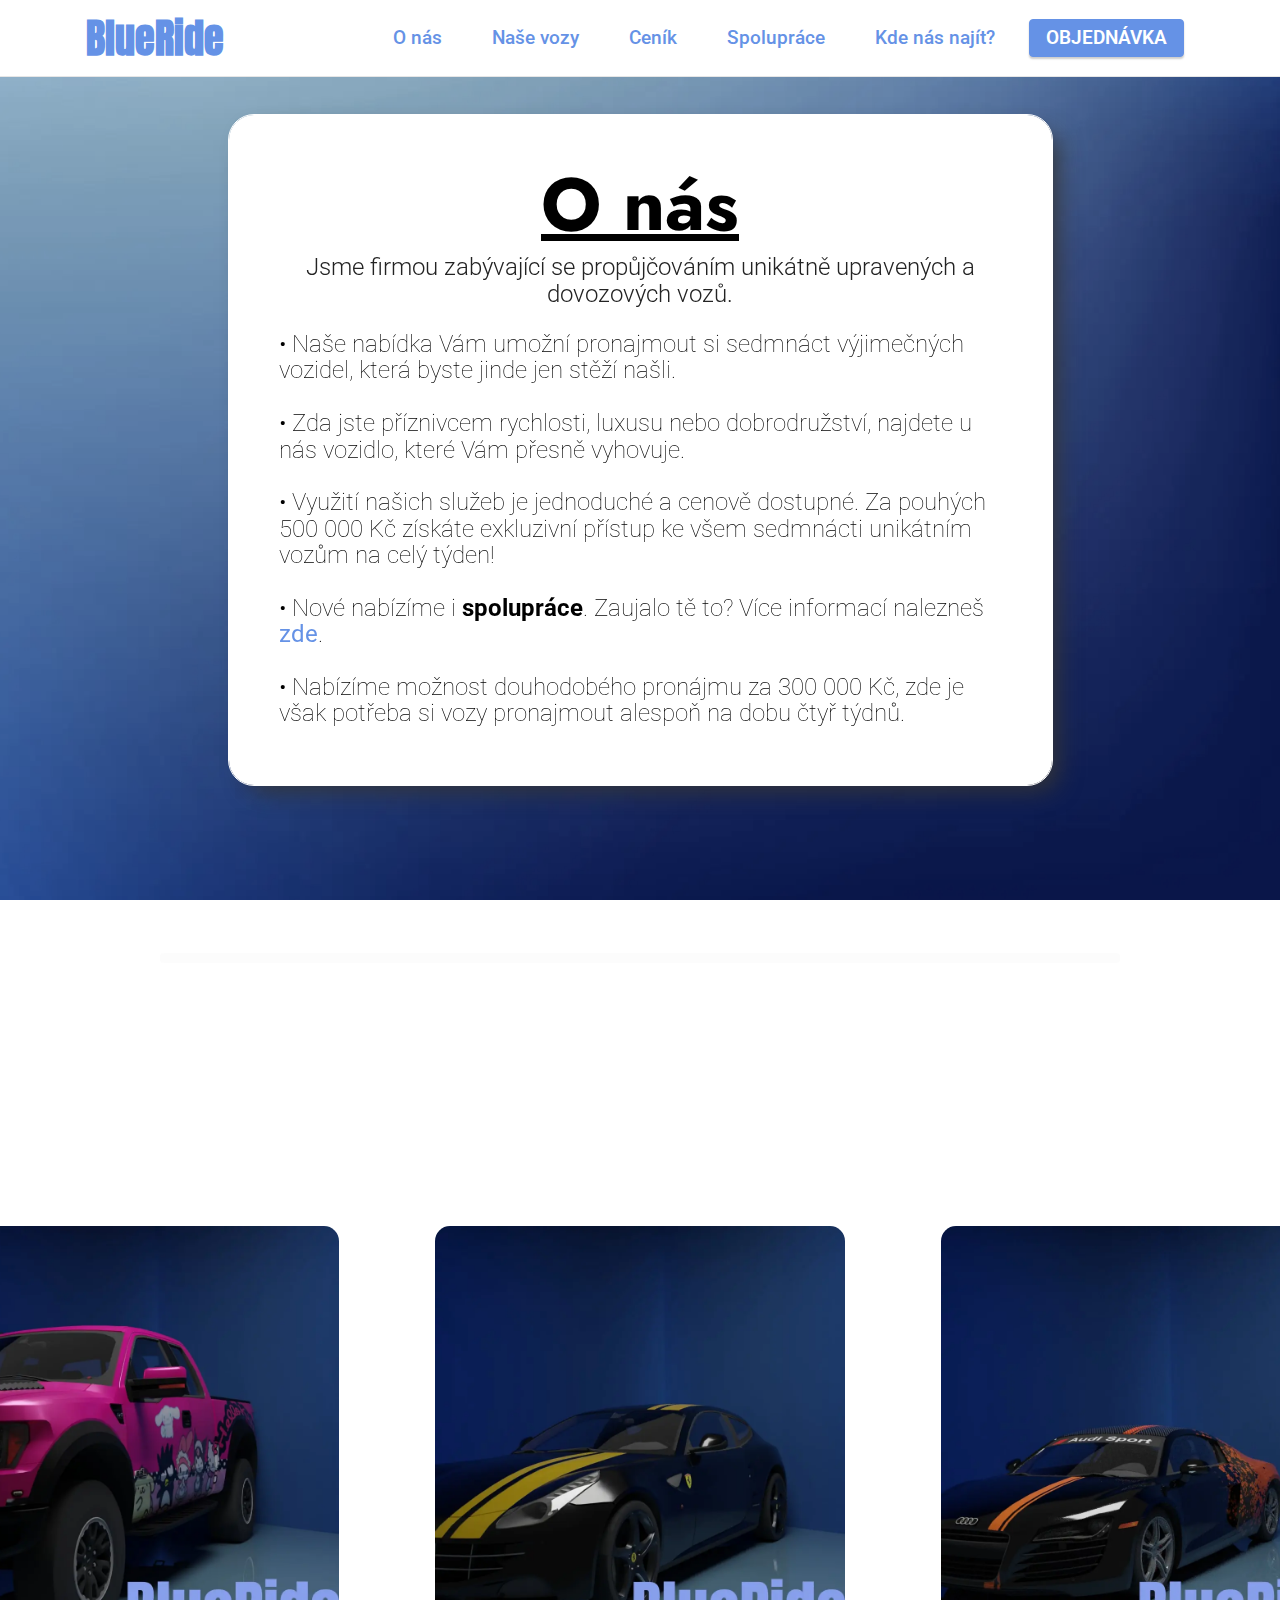
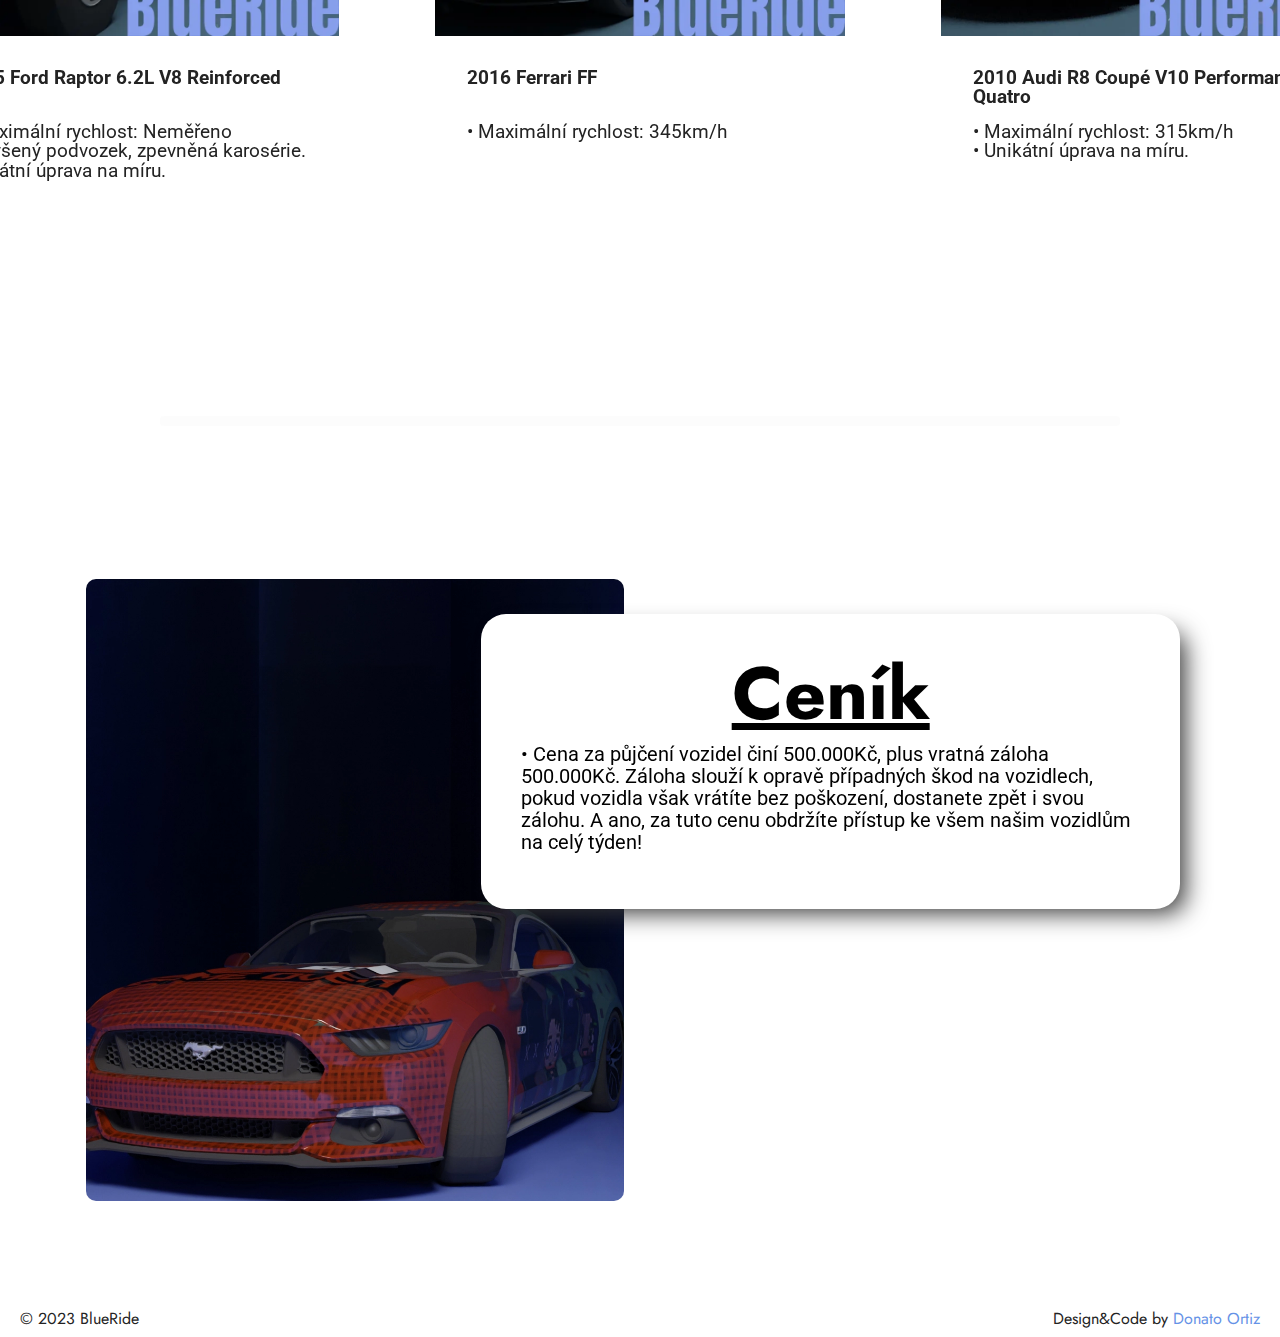
==== index.html @ 6a3b5b4c "Add files via upload" ====
<!DOCTYPE html>
<html>

<head>
    <meta charset="UTF-8">
    <meta name="viewport" content="width=device-width, initial-scale=1, minimum-scale=1">
    <title>BlueRide</title>
    <link rel="stylesheet" href="assets/web/assets/mobirise-icons/mobirise-icons.css">
    <link rel="stylesheet" href="assets/web/assets/mobirise-icons2/mobirise2.css">
    <link rel="stylesheet" href="assets/bootstrap/css/bootstrap.min.css">
    <link rel="stylesheet" href="assets/bootstrap/css/bootstrap-grid.min.css">
    <link rel="stylesheet" href="assets/bootstrap/css/bootstrap-reboot.min.css">
    <link rel="stylesheet" href="assets/dropdown/css/style.css">
    <link rel="stylesheet" href="assets/theme/css/style.css">
    <link rel="preload"
        href="https://fonts.googleapis.com/css?family=Jost:100,200,300,400,500,600,700,800,900,100i,200i,300i,400i,500i,600i,700i,800i,900i&display=swap"
        as="style" onload="this.onload=null;this.rel='stylesheet'">
    <noscript>
        <link rel="stylesheet"
            href="https://fonts.googleapis.com/css?family=Jost:100,200,300,400,500,600,700,800,900,100i,200i,300i,400i,500i,600i,700i,800i,900i&display=swap">
    </noscript>
    <link rel="preload"
        href="https://fonts.googleapis.com/css?family=Roboto:100,100i,300,300i,400,400i,500,500i,700,700i,900,900i&display=swap"
        as="style" onload="this.onload=null;this.rel='stylesheet'">
    <noscript>
        <link rel="stylesheet"
            href="https://fonts.googleapis.com/css?family=Roboto:100,100i,300,300i,400,400i,500,500i,700,700i,900,900i&display=swap">
    </noscript>
    <link rel="preload" href="https://fonts.googleapis.com/css?family=Anton:400&display=swap" as="style"
        onload="this.onload=null;this.rel='stylesheet'">
    <noscript>
        <link rel="stylesheet" href="https://fonts.googleapis.com/css?family=Anton:400&display=swap"></noscript>
    <link rel="preload" as="style" href="assets/additional/css/br-additional.css">
    <link rel="stylesheet" href="assets/additional/css/br-additional.css" type="text/css">
</head>

<body>

    <section data-bs-version="5.1" class="menu cid-tGMzoGOZnt" once="menu" id="menu1-16">

        <nav class="navbar navbar-dropdown navbar-fixed-top navbar-expand-lg">
            <div class="container">
                <div class="navbar-brand">

                    <span class="navbar-caption-wrap"><a class="navbar-caption text-primary display-5"
                            href="index.html">BlueRide</a></span>
                </div>
                <button class="navbar-toggler" type="button" data-toggle="collapse" data-bs-toggle="collapse"
                    data-target="#navbarSupportedContent" data-bs-target="#navbarSupportedContent"
                    aria-controls="navbarNavAltMarkup" aria-expanded="false" aria-label="Toggle navigation">
                    <div class="hamburger">
                        <span></span>
                        <span></span>
                        <span></span>
                        <span></span>
                    </div>
                </button>
                <div class="collapse navbar-collapse" id="navbarSupportedContent">
                    <ul class="navbar-nav nav-dropdown" data-app-modern-menu="true">
                        <li class="nav-item">
                            <a class="nav-link link show text-primary display-7" href="index.html#headerone-2b"
                                aria-expanded="false">O nás</a>
                        </li>
                        <li class="nav-item">
                            <a class="nav-link link text-primary display-7" href="index.html#slider4-26">Naše vozy</a>
                        </li>
                        <li class="nav-item">
                            <a class="nav-link link text-primary display-7" href="index.html#onearticletwo-2k">Ceník</a>
                        </li>
                        <li class="nav-item">
                            <a class="nav-link link text-primary display-7" href="spoluprace.html">Spolupráce</a>
                        </li>
                        <li class="nav-item">
                            <a class="nav-link link text-primary display-7" href="mapa.html">Kde nás najít?</a>
                        </li>
                    </ul>


                    <a class="btn btn-primary display-7 d-flex justify-content-center"
                        href="objednavka.html">OBJEDNÁVKA</a>
                </div>
            </div>
        </nav>

    </section>

    <section class="extHeader cid-tGRptV5DKz mbr-fullscreen" id="headerone-2b">
        <div class="container text-center" data-stellar-background-ratio=".5">
            <div class="row slider-wrapper justify-content-center">
                <div class="col-lg-9 col-md-12">
                    <div class="slider-text  slider-text-two">

                        <h2 class="mbr-section-title mbr-fonts-style mbr-bold align-center display-1"
                            style="text-decoration: underline;">O nás<br></h2>

                        <h3 class="mbr-section-subtitle align-center mbr-light pb-3 mbr-fonts-style display-2">
                            Jsme firmou zabývající se propůjčováním unikátně upravených a dovozových vozů.
                        </h3>

                        <h4 class="mbr-text mbr-fonts-style align-left display-2">
                            <div>
                                • Naše nabídka Vám umožní pronajmout si sedmnáct výjimečných vozidel, která byste jinde
                                jen stěží našli.
                            </div>
                            <div>
                                <br>
                            </div>
                            • Zda jste příznivcem rychlosti, luxusu nebo dobrodružství, najdete u nás vozidlo, které Vám
                            přesně vyhovuje.
                            <br><br>
                            <div>
                                • Využití našich služeb je jednoduché a cenově dostupné. Za pouhých 500 000 Kč získáte
                                exkluzivní přístup ke všem sedmnácti unikátním vozům na celý týden!
                                <br><br>
                            </div>
                            <div>
                                • Nové nabízíme i <strong>spolupráce</strong>. Zaujalo tě to? Více informací nalezneš <a
                                    href="spoluprace.html">zde</a>.<br><br>
                            </div>
                            • Nabízíme možnost douhodobého pronájmu za 300 000 Kč, zde je však potřeba si
                            vozy pronajmout alespoň na dobu čtyř týdnů.
                        </h4>
                    </div>

                </div>
            </div>
        </div>

    </section>

    <section class="_customHTML cid-tGN9b3YctT" id="separator-1r">





        <hr class="progress">

    </section>

    <section data-bs-version="5.1" class="slider4 mbr-embla cid-tGOOy4krDc" id="slider4-26">


        <div class="position-relative text-center">
            <div class="mbr-section-head">
                <h4 class="mbr-section-title mbr-fonts-style align-center mb-0 display-1"
                    style="text-decoration: underline;"><strong>
                        Naše vozy</strong></h4>

            </div>
            <div class="embla mt-4" data-skip-snaps="true" data-align="center" data-contain-scroll="trimSnaps"
                data-loop="true" data-auto-play="true" data-auto-play-interval="5" data-draggable="true">
                <div class="embla__viewport container-fluid">
                    <div class="embla__container">



                        <div class="embla__slide slider-image item active"
                            style="margin-left: 3rem; margin-right: 3rem;">
                            <div class="slide-content">
                                <div class="item-wrapper">
                                    <div class="item-img">
                                        <img src="assets/images/ff-1000x1000.webp" alt="" data-slide-to="0"
                                            data-bs-slide-to="0">
                                    </div>
                                </div>
                                <div class="item-content">
                                    <h5 class="item-title mbr-fonts-style display-7"><strong>2016 Ferrari FF</strong>
                                    </h5>

                                    <p class="mbr-text mbr-fonts-style mt-3 display-7"><br>• Maximální rychlost:
                                        345km/h<br></p>
                                </div>

                            </div>
                        </div>
                        <div class="embla__slide slider-image item" style="margin-left: 3rem; margin-right: 3rem;">
                            <div class="slide-content">
                                <div class="item-wrapper">
                                    <div class="item-img">
                                        <img src="assets/images/r8-1000x1000.webp" alt="" data-slide-to="1"
                                            data-bs-slide-to="1">
                                    </div>
                                </div>
                                <div class="item-content">
                                    <h5 class="item-title mbr-fonts-style display-7"><strong>2010 Audi R8 Coupé V10
                                            Performance Quatro</strong></h5>

                                    <p class="mbr-text mbr-fonts-style mt-3 display-7">• Maximální rychlost:
                                        315km/h<br>• Unikátní úprava na míru.<br></p>
                                </div>

                            </div>
                        </div>
                        <div class="embla__slide slider-image item" style="margin-left: 3rem; margin-right: 3rem;">
                            <div class="slide-content">
                                <div class="item-wrapper">
                                    <div class="item-img">
                                        <img src="assets/images/mustang-1000x1000.webp" alt="" data-slide-to="2"
                                            data-bs-slide-to="2">
                                    </div>
                                </div>
                                <div class="item-content">
                                    <h5 class="item-title mbr-fonts-style display-7"><strong>2016 Ford Mustang
                                            GT500</strong></h5>

                                    <p class="mbr-text mbr-fonts-style mt-3 display-7"><br>• Maximální rychlost:
                                        282km/h<br>• Unikátní úprava na míru.<br></p>
                                </div>

                            </div>
                        </div>
                        <div class="embla__slide slider-image item" style="margin-left: 3rem; margin-right: 3rem;">
                            <div class="slide-content">
                                <div class="item-wrapper">
                                    <div class="item-img">
                                        <img src="assets/images/m5-1000x1000.webp" alt="" data-slide-to="3"
                                            data-bs-slide-to="3">
                                    </div>
                                </div>
                                <div class="item-content">
                                    <h5 class="item-title mbr-fonts-style display-7"><strong>2011 BMW M5 xDrive</strong>
                                    </h5>

                                    <p class="mbr-text mbr-fonts-style mt-3 display-7"><br>• Maximální rychlost:
                                        303km/h<br>• Pohon všech 4 kol. Unikátní úprava na míru.<br></p>
                                </div>

                            </div>
                        </div>
                        <div class="embla__slide slider-image item" style="margin-left: 3rem; margin-right: 3rem;">
                            <div class="slide-content">
                                <div class="item-wrapper">
                                    <div class="item-img">
                                        <img src="assets/images/350z-1000x1000.webp" alt="" data-slide-to="4"
                                            data-bs-slide-to="4">
                                    </div>
                                </div>
                                <div class="item-content">
                                    <h5 class="item-title mbr-fonts-style display-7"><strong>2003 Nissan 350Z
                                            Nismo</strong></h5>

                                    <p class="mbr-text mbr-fonts-style mt-3 display-7"><br>• Maximální rychlost:
                                        274km/h<br>• Upravené rejdové čepy, vhodné pro drift.<br>• Rollcage, šestibodové
                                        pásy. Unikátní úprava na míru.</p>
                                </div>

                            </div>
                        </div>
                        <div class="embla__slide slider-image item" style="margin-left: 3rem; margin-right: 3rem;">
                            <div class="slide-content">
                                <div class="item-wrapper">
                                    <div class="item-img">
                                        <img src="assets/images/evo-1000x1000.webp" alt="" data-slide-to="4"
                                            data-bs-slide-to="4">
                                    </div>
                                </div>
                                <div class="item-content">
                                    <h5 class="item-title mbr-fonts-style display-7"><strong>2007 Mitsubishi Lancer Evo
                                            IX WRC</strong></h5>

                                    <p class="mbr-text mbr-fonts-style mt-3 display-7"><br>• Maximální rychlost:
                                        285km/h.<br>• Rollcage, šestibodové pásy. Unikátní úprava na míru.<br>• Děkujeme
                                        <strong>Alechandrovi Rodriguezovi</strong> za zapůjčení tohoto vozu! ♥</p>
                                </div>

                            </div>
                        </div>
                        <div class="embla__slide slider-image item" style="margin-left: 3rem; margin-right: 3rem;">
                            <div class="slide-content">
                                <div class="item-wrapper">
                                    <div class="item-img">
                                        <img src="assets/images/gtr-1000x1000.webp" alt="" data-slide-to="8"
                                            data-bs-slide-to="8">
                                    </div>
                                </div>
                                <div class="item-content">
                                    <h5 class="item-title mbr-fonts-style display-7"><strong>2020 Mercedes-AMG GT R
                                            PRO</strong></h5>

                                    <p class="mbr-text mbr-fonts-style mt-3 display-7"><br>• Maximální rychlost:
                                        362km/h<br>• Unikátní úprava na míru.<br>• Děkujeme <strong><a
                                                href="https://artic.leosight.cz/iris.ic/liza" target="_top">Lize
                                                Maurene</a></strong>
                                        za zapůjčení tohoto vozu! ♥</p>
                                </div>

                            </div>
                        </div>
                        <div class="embla__slide slider-image item" style="margin-left: 3rem; margin-right: 3rem;">
                            <div class="slide-content">
                                <div class="item-wrapper">
                                    <div class="item-img">
                                        <img src="assets/images/lfa-1000x1000.webp" alt="" data-slide-to="8"
                                            data-bs-slide-to="8">
                                    </div>
                                </div>
                                <div class="item-content">
                                    <h5 class="item-title mbr-fonts-style display-7"><strong>2011 Lexus LFA</strong>
                                    </h5>

                                    <p class="mbr-text mbr-fonts-style mt-3 display-7"><br>• Maximální rychlost:
                                        303km/h<br>• Děkujeme <strong><a href="https://artic.leosight.cz/iris.ic/liza"
                                                target="_top">Lize Maurene</a></strong>
                                        za zapůjčení tohoto vozu! ♥</p>
                                </div>

                            </div>
                        </div>
                        <div class="embla__slide slider-image item" style="margin-left: 3rem; margin-right: 3rem;">
                            <div class="slide-content">
                                <div class="item-wrapper">
                                    <div class="item-img">
                                        <img src="assets/images/viper1-1000x1000.webp" alt="" data-slide-to="5"
                                            data-bs-slide-to="5">
                                    </div>
                                </div>
                                <div class="item-content">
                                    <h5 class="item-title mbr-fonts-style display-7"><strong>2006 Viper SRT-10
                                            Roadster</strong></h5>

                                    <p class="mbr-text mbr-fonts-style mt-3 display-7"><br>• Maximální rychlost:
                                        287km/h<br></p>
                                </div>

                            </div>
                        </div>
                        <div class="embla__slide slider-image item" style="margin-left: 3rem; margin-right: 3rem;">
                            <div class="slide-content">
                                <div class="item-wrapper">
                                    <div class="item-img">
                                        <img src="assets/images/viper2-1000x1000.webp" alt="" data-slide-to="6"
                                            data-bs-slide-to="6">
                                    </div>
                                </div>
                                <div class="item-content">
                                    <h5 class="item-title mbr-fonts-style display-7"><strong>2006 Viper SRT-10
                                            Roadster</strong></h5>

                                    <p class="mbr-text mbr-fonts-style mt-3 display-7"><br>• Maximální
                                        rychlost:&nbsp;287km/h</p>
                                </div>

                            </div>
                        </div>
                        <div class="embla__slide slider-image item" style="margin-left: 3rem; margin-right: 3rem;">
                            <div class="slide-content">
                                <div class="item-wrapper">
                                    <div class="item-img">
                                        <img src="assets/images/dmc-1000x1000.webp" alt="" data-slide-to="7"
                                            data-bs-slide-to="7">
                                    </div>
                                </div>
                                <div class="item-content">
                                    <h5 class="item-title mbr-fonts-style display-7"><strong>1982 DeLorean DMC-12
                                            LS</strong></h5>

                                    <p class="mbr-text mbr-fonts-style mt-3 display-7"><br>• Maximální rychlost:
                                        289km/h<br>• Unikátní úprava na míru.<br></p>
                                </div>

                            </div>
                        </div>
                        <div class="embla__slide slider-image item" style="margin-left: 3rem; margin-right: 3rem;">
                            <div class="slide-content">
                                <div class="item-wrapper">
                                    <div class="item-img">
                                        <img src="assets/images/rt1-1000x1000.webp" alt="" data-slide-to="8"
                                            data-bs-slide-to="8">
                                    </div>
                                </div>
                                <div class="item-content">
                                    <h5 class="item-title mbr-fonts-style display-7"><strong>1970 Dodge Charger
                                            R/T</strong></h5>

                                    <p class="mbr-text mbr-fonts-style mt-3 display-7"><br>• Maximální rychlost:
                                        246km/h<br></p>
                                </div>

                            </div>
                        </div>
                        <div class="embla__slide slider-image item" style="margin-left: 3rem; margin-right: 3rem;">
                            <div class="slide-content">
                                <div class="item-wrapper">
                                    <div class="item-img">
                                        <img src="assets/images/rt2-1000x1000.webp" alt="" data-slide-to="9"
                                            data-bs-slide-to="9">
                                    </div>
                                </div>
                                <div class="item-content">
                                    <h5 class="item-title mbr-fonts-style display-7"><strong>1970 Dodge Charger
                                            R/T</strong></h5>

                                    <p class="mbr-text mbr-fonts-style mt-3 display-7"><br>• Maximální
                                        rychlost:&nbsp;246km/h<br></p>
                                </div>

                            </div>
                        </div>
                        <div class="embla__slide slider-image item" style="margin-left: 3rem; margin-right: 3rem;">
                            <div class="slide-content">
                                <div class="item-wrapper">
                                    <div class="item-img">
                                        <img src="assets/images/bel-1000x1000.webp" alt="" data-slide-to="10"
                                            data-bs-slide-to="10">
                                    </div>
                                </div>
                                <div class="item-content">
                                    <h5 class="item-title mbr-fonts-style display-7"><strong>1957 Chevrolet Bel Air
                                            Sport Coupe 235 Blue-Flame</strong></h5>

                                    <p class="mbr-text mbr-fonts-style mt-3 display-7">• Maximální rychlost: 172km/h<br>
                                    </p>
                                </div>


                            </div>
                        </div>
                        <div class="embla__slide slider-image item" style="margin-left: 3rem; margin-right: 3rem;">
                            <div class="slide-content">
                                <div class="item-wrapper">
                                    <div class="item-img">
                                        <img src="assets/images/hummer-1000x1000.webp" alt="" data-slide-to="14"
                                            data-bs-slide-to="14">
                                    </div>
                                </div>
                                <div class="item-content">
                                    <h5 class="item-title mbr-fonts-style display-7"><strong>2006 Hummer H2</strong>
                                    </h5>

                                    <p class="mbr-text mbr-fonts-style mt-3 display-7"><br>• Maximální rychlost:
                                        245km/h<br>• Zvýšený podvozek.&nbsp;Unikátní úprava na míru.<br></p>
                                </div>

                            </div>
                        </div>
                        <div class="embla__slide slider-image item" style="margin-left: 3rem; margin-right: 3rem;">
                            <div class="slide-content">
                                <div class="item-wrapper">
                                    <div class="item-img">
                                        <img src="assets/images/tahoe-1000x1000.webp" alt="" data-slide-to="15"
                                            data-bs-slide-to="15">
                                    </div>
                                </div>
                                <div class="item-content">
                                    <h5 class="item-title mbr-fonts-style display-7"><strong>2013 Chevrolet Tahoe LTZ
                                            5.3 V8 FlexFuel AWD</strong></h5>

                                    <p class="mbr-text mbr-fonts-style mt-3 display-7">• Maximální rychlost:
                                        236km/h<br>• Zvýšený podvozek, zpevněná karosérie. Unikátní úprava na míru.<br>
                                    </p>
                                </div>

                            </div>
                        </div>
                        <div class="embla__slide slider-image item" style="margin-left: 3rem; margin-right: 3rem;">
                            <div class="slide-content">
                                <div class="item-wrapper">
                                    <div class="item-img">
                                        <img src="assets/images/raptor-1000x1000.webp" alt="" data-slide-to="16"
                                            data-bs-slide-to="16">
                                    </div>
                                </div>
                                <div class="item-content">
                                    <h5 class="item-title mbr-fonts-style display-7"><strong>2015 Ford Raptor 6.2L V8
                                            Reinforced</strong></h5>

                                    <p class="mbr-text mbr-fonts-style mt-3 display-7"><br>• Maximální rychlost:
                                        Neměřeno<br>• Zvýšený podvozek, zpevněná karosérie. Unikátní úprava na míru.<br>
                                    </p>
                                </div>

                            </div>
                        </div>
                    </div>
                </div>
                <button class="embla__button embla__button--prev">
                    <span class="mobi-mbri mobi-mbri-arrow-prev mbr-iconfont" aria-hidden="true"></span>
                    <span class="sr-only visually-hidden visually-hidden">Previous</span>
                </button>
                <button class="embla__button embla__button--next">
                    <span class="mobi-mbri mobi-mbri-arrow-next mbr-iconfont" aria-hidden="true"></span>
                    <span class="sr-only visually-hidden visually-hidden">Next</span>
                </button>
            </div>
        </div>
    </section>

    <section class="_customHTML cid-tGN9xgqHsJ" id="separator-1s">





        <hr class="progress">

    </section>

    <section class="mbr-section article content1 cid-tGRtsc4tpe" id="onearticletwo-2k">



        <div class="container">
            <div class="row">
                <div class="col-md-12">
                    <div class="mu-about-area">
                        <!-- Start Feature Content -->
                        <div class="row">
                            <div class="col-md-6">
                                <div class="mu-about-left">
                                    <img class="" src="assets/images/Mustang2-1020x1180.webp" alt="">
                                </div>
                            </div>
                            <div class="col-md-6">
                                <div class="mu-about-right">
                                    <h2 class="mbr-section-subtitle align-center mbr-light mbr-fonts-style display-1"
                                        style="text-decoration: underline;">
                                        <strong>Ceník</strong><br></h2>
                                    <p class="align-center mbr-fonts-style display-2 " style="font-size: 125%;">• Cena
                                        za půjčení vozidel činí 500.000Kč, plus vratná záloha 500.000Kč. Záloha slouží k
                                        opravě případných škod na vozidlech, pokud vozidla však vrátíte bez poškození,
                                        dostanete zpět i svou zálohu. A ano, za tuto cenu obdržíte přístup ke všem našim
                                        vozidlům na celý týden!</p>

                                </div>
                            </div>
                        </div>
                        <!-- End Feature Content -->

                    </div>
                </div>
            </div>
        </div>
    </section>

    </section>
    <div style="background-color: white; width: 100%; padding: 10px;">
        <div style="display: flex; justify-content: space-between; align-items: center;">
            <p style="margin: 0; margin-left: 10px;">&copy; 2023 BlueRide</p>
            <p style="margin: 0; margin-right: 10px;">Design&amp;Code by <a
                    href="https://artic.leosight.cz/iris.ic/donnie" target="_top">Donato Ortiz</a></p>
        </div>
    </div>

    </section>

    <section data-bs-version="5.1" class="_customHTML cid-tGOOAIhdiW" id="oneimage-27">
        <div id="superbg"></div>
        <div style="padding:1rem; background: linear-gradient( #807e7f, #f1f1f1, #807e7f);" class="hidden">
            <script src="assets/bootstrap/js/bootstrap.bundle.min.js"></script>
            <script src="assets/ytplayer/index.js"></script>
            <script src="assets/dropdown/js/navbar-dropdown.js"></script>
            <script src="assets/embla/embla.min.js"></script>
            <script src="assets/embla/script.js"></script>
            <script src="assets/theme/js/script.js"></script>
            <script src="assets/web/assets/jquery/jquery.min.js"></script>
            <script src="assets/popper/popper.min.js"></script>
            <script src="assets/dropdown/js/nav-dropdown.js"></script>
            <script src="assets/touchswipe/jquery.touch-swipe.min.js"></script>
            <script src="assets/viewportchecker/jquery.viewportchecker.js"></script>
</body>

</html>
---- assets/web/assets/mobirise-icons/mobirise-icons.css ----
@font-face {
  font-family: 'MobiriseIcons';
  src:  url('mobirise-icons.eot?spat4u');
  src:  url('mobirise-icons.eot?spat4u#iefix') format('embedded-opentype'),
    url('mobirise-icons.ttf?spat4u') format('truetype'),
    url('mobirise-icons.woff?spat4u') format('woff'),
    url('mobirise-icons.svg?spat4u#MobiriseIcons') format('svg');
  font-weight: normal;
  font-style: normal;
  font-display: swap;
}

[class^="mbri-"], [class*=" mbri-"] {
  /* use !important to prevent issues with browser extensions that change fonts */
  font-family: MobiriseIcons !important;
  speak: none;
  font-style: normal;
  font-weight: normal;
  font-variant: normal;
  text-transform: none;
  line-height: 1;

  /* Better Font Rendering =========== */
  -webkit-font-smoothing: antialiased;
  -moz-osx-font-smoothing: grayscale;
}

.mbri-add-submenu:before {
  content: "\e900";
}
.mbri-alert:before {
  content: "\e901";
}
.mbri-align-center:before {
  content: "\e902";
}
.mbri-align-justify:before {
  content: "\e903";
}
.mbri-align-left:before {
  content: "\e904";
}
.mbri-align-right:before {
  content: "\e905";
}
.mbri-android:before {
  content: "\e906";
}
.mbri-apple:before {
  content: "\e907";
}
.mbri-arrow-down:before {
  content: "\e908";
}
.mbri-arrow-next:before {
  content: "\e909";
}
.mbri-arrow-prev:before {
  content: "\e90a";
}
.mbri-arrow-up:before {
  content: "\e90b";
}
.mbri-bold:before {
  content: "\e90c";
}
.mbri-bookmark:before {
  content: "\e90d";
}
.mbri-bootstrap:before {
  content: "\e90e";
}
.mbri-briefcase:before {
  content: "\e90f";
}
.mbri-browse:before {
  content: "\e910";
}
.mbri-bulleted-list:before {
  content: "\e911";
}
.mbri-calendar:before {
  content: "\e912";
}
.mbri-camera:before {
  content: "\e913";
}
.mbri-cart-add:before {
  content: "\e914";
}
.mbri-cart-full:before {
  content: "\e915";
}
.mbri-cash:before {
  content: "\e916";
}
.mbri-change-style:before {
  content: "\e917";
}
.mbri-chat:before {
  content: "\e918";
}
.mbri-clock:before {
  content: "\e919";
}
.mbri-close:before {
  content: "\e91a";
}
.mbri-cloud:before {
  content: "\e91b";
}
.mbri-code:before {
  content: "\e91c";
}
.mbri-contact-form:before {
  content: "\e91d";
}
.mbri-credit-card:before {
  content: "\e91e";
}
.mbri-cursor-click:before {
  content: "\e91f";
}
.mbri-cust-feedback:before {
  content: "\e920";
}
.mbri-database:before {
  content: "\e921";
}
.mbri-delivery:before {
  content: "\e922";
}
.mbri-desktop:before {
  content: "\e923";
}
.mbri-devices:before {
  content: "\e924";
}
.mbri-down:before {
  content: "\e925";
}
.mbri-download:before {
  content: "\e989";
}
.mbri-drag-n-drop:before {
  content: "\e927";
}
.mbri-drag-n-drop2:before {
  content: "\e928";
}
.mbri-edit:before {
  content: "\e929";
}
.mbri-edit2:before {
  content: "\e92a";
}
.mbri-error:before {
  content: "\e92b";
}
.mbri-extension:before {
  content: "\e92c";
}
.mbri-features:before {
  content: "\e92d";
}
.mbri-file:before {
  content: "\e92e";
}
.mbri-flag:before {
  content: "\e92f";
}
.mbri-folder:before {
  content: "\e930";
}
.mbri-gift:before {
  content: "\e931";
}
.mbri-github:before {
  content: "\e932";
}
.mbri-globe:before {
  content: "\e933";
}
.mbri-globe-2:before {
  content: "\e934";
}
.mbri-growing-chart:before {
  content: "\e935";
}
.mbri-hearth:before {
  content: "\e936";
}
.mbri-help:before {
  content: "\e937";
}
.mbri-home:before {
  content: "\e938";
}
.mbri-hot-cup:before {
  content: "\e939";
}
.mbri-idea:before {
  content: "\e93a";
}
.mbri-image-gallery:before {
  content: "\e93b";
}
.mbri-image-slider:before {
  content: "\e93c";
}
.mbri-info:before {
  content: "\e93d";
}
.mbri-italic:before {
  content: "\e93e";
}
.mbri-key:before {
  content: "\e93f";
}
.mbri-laptop:before {
  content: "\e940";
}
.mbri-layers:before {
  content: "\e941";
}
.mbri-left-right:before {
  content: "\e942";
}
.mbri-left:before {
  content: "\e943";
}
.mbri-letter:before {
  content: "\e944";
}
.mbri-like:before {
  content: "\e945";
}
.mbri-link:before {
  content: "\e946";
}
.mbri-lock:before {
  content: "\e947";
}
.mbri-login:before {
  content: "\e948";
}
.mbri-logout:before {
  content: "\e949";
}
.mbri-magic-stick:before {
  content: "\e94a";
}
.mbri-map-pin:before {
  content: "\e94b";
}
.mbri-menu:before {
  content: "\e94c";
}
.mbri-mobile:before {
  content: "\e94d";
}
.mbri-mobile2:before {
  content: "\e94e";
}
.mbri-mobirise:before {
  content: "\e94f";
}
.mbri-more-horizontal:before {
  content: "\e950";
}
.mbri-more-vertical:before {
  content: "\e951";
}
.mbri-music:before {
  content: "\e952";
}
.mbri-new-file:before {
  content: "\e953";
}
.mbri-numbered-list:before {
  content: "\e954";
}
.mbri-opened-folder:before {
  content: "\e955";
}
.mbri-pages:before {
  content: "\e956";
}
.mbri-paper-plane:before {
  content: "\e957";
}
.mbri-paperclip:before {
  content: "\e958";
}
.mbri-photo:before {
  content: "\e959";
}
.mbri-photos:before {
  content: "\e95a";
}
.mbri-pin:before {
  content: "\e95b";
}
.mbri-play:before {
  content: "\e95c";
}
.mbri-plus:before {
  content: "\e95d";
}
.mbri-preview:before {
  content: "\e95e";
}
.mbri-print:before {
  content: "\e95f";
}
.mbri-protect:before {
  content: "\e960";
}
.mbri-question:before {
  content: "\e961";
}
.mbri-quote-left:before {
  content: "\e962";
}
.mbri-quote-right:before {
  content: "\e963";
}
.mbri-refresh:before {
  content: "\e964";
}
.mbri-responsive:before {
  content: "\e965";
}
.mbri-right:before {
  content: "\e966";
}
.mbri-rocket:before {
  content: "\e967";
}
.mbri-sad-face:before {
  content: "\e968";
}
.mbri-sale:before {
  content: "\e969";
}
.mbri-save:before {
  content: "\e96a";
}
.mbri-search:before {
  content: "\e96b";
}
.mbri-setting:before {
  content: "\e96c";
}
.mbri-setting2:before {
  content: "\e96d";
}
.mbri-setting3:before {
  content: "\e96e";
}
.mbri-share:before {
  content: "\e96f";
}
.mbri-shopping-bag:before {
  content: "\e970";
}
.mbri-shopping-basket:before {
  content: "\e971";
}
.mbri-shopping-cart:before {
  content: "\e972";
}
.mbri-sites:before {
  content: "\e973";
}
.mbri-smile-face:before {
  content: "\e974";
}
.mbri-speed:before {
  content: "\e975";
}
.mbri-star:before {
  content: "\e976";
}
.mbri-success:before {
  content: "\e977";
}
.mbri-sun:before {
  content: "\e978";
}
.mbri-sun2:before {
  content: "\e979";
}
.mbri-tablet:before {
  content: "\e97a";
}
.mbri-tablet-vertical:before {
  content: "\e97b";
}
.mbri-target:before {
  content: "\e97c";
}
.mbri-timer:before {
  content: "\e97d";
}
.mbri-to-ftp:before {
  content: "\e97e";
}
.mbri-to-local-drive:before {
  content: "\e97f";
}
.mbri-touch-swipe:before {
  content: "\e980";
}
.mbri-touch:before {
  content: "\e981";
}
.mbri-trash:before {
  content: "\e982";
}
.mbri-underline:before {
  content: "\e983";
}
.mbri-unlink:before {
  content: "\e984";
}
.mbri-unlock:before {
  content: "\e985";
}
.mbri-up-down:before {
  content: "\e986";
}
.mbri-up:before {
  content: "\e987";
}
.mbri-update:before {
  content: "\e988";
}
.mbri-upload:before {
 content: "\e926"; 
}
.mbri-user:before {
  content: "\e98a";
}
.mbri-user2:before {
  content: "\e98b";
}
.mbri-users:before {
  content: "\e98c";
}
.mbri-video:before {
  content: "\e98d";
}
.mbri-video-play:before {
  content: "\e98e";
}
.mbri-watch:before {
  content: "\e98f";
}
.mbri-website-theme:before {
  content: "\e990";
}
.mbri-wifi:before {
  content: "\e991";
}
.mbri-windows:before {
  content: "\e992";
}
.mbri-zoom-out:before {
  content: "\e993";
}
.mbri-redo:before {
  content: "\e994";
}
.mbri-undo:before {
  content: "\e995";
}
---- assets/web/assets/mobirise-icons2/mobirise2.css ----
@font-face {
  font-family: 'Moririse2';
  font-display: swap;
  src:  url('mobirise2.eot?f2bix4');
  src:  url('mobirise2.eot?f2bix4#iefix') format('embedded-opentype'),
    url('mobirise2.ttf?f2bix4') format('truetype'),
    url('mobirise2.woff?f2bix4') format('woff'),
    url('mobirise2.svg?f2bix4#mobirise2') format('svg');
  font-weight: normal;
  font-style: normal;
}

[class^="mobi-"], [class*=" mobi-"] {
  /* use !important to prevent issues with browser extensions that change fonts */
  font-family: 'Moririse2' !important;
  speak: none;
  font-style: normal;
  font-weight: normal;
  font-variant: normal;
  text-transform: none;
  line-height: 1;

  /* Better Font Rendering =========== */
  -webkit-font-smoothing: antialiased;
  -moz-osx-font-smoothing: grayscale;
}

.mobi-mbri-add-submenu:before {
  content: "\e900";
}
.mobi-mbri-alert:before {
  content: "\e901";
}
.mobi-mbri-align-center:before {
  content: "\e902";
}
.mobi-mbri-align-justify:before {
  content: "\e903";
}
.mobi-mbri-align-left:before {
  content: "\e904";
}
.mobi-mbri-align-right:before {
  content: "\e905";
}
.mobi-mbri-android:before {
  content: "\e906";
}
.mobi-mbri-apple:before {
  content: "\e907";
}
.mobi-mbri-arrow-down:before {
  content: "\e908";
}
.mobi-mbri-arrow-next:before {
  content: "\e909";
}
.mobi-mbri-arrow-prev:before {
  content: "\e90a";
}
.mobi-mbri-arrow-up:before {
  content: "\e90b";
}
.mobi-mbri-bold:before {
  content: "\e90c";
}
.mobi-mbri-bookmark:before {
  content: "\e90d";
}
.mobi-mbri-bootstrap:before {
  content: "\e90e";
}
.mobi-mbri-briefcase:before {
  content: "\e90f";
}
.mobi-mbri-browse:before {
  content: "\e910";
}
.mobi-mbri-bulleted-list:before {
  content: "\e911";
}
.mobi-mbri-calendar:before {
  content: "\e912";
}
.mobi-mbri-camera:before {
  content: "\e913";
}
.mobi-mbri-cart-add:before {
  content: "\e914";
}
.mobi-mbri-cart-full:before {
  content: "\e915";
}
.mobi-mbri-cash:before {
  content: "\e916";
}
.mobi-mbri-change-style:before {
  content: "\e917";
}
.mobi-mbri-chat:before {
  content: "\e918";
}
.mobi-mbri-clock:before {
  content: "\e919";
}
.mobi-mbri-close:before {
  content: "\e91a";
}
.mobi-mbri-cloud:before {
  content: "\e91b";
}
.mobi-mbri-code:before {
  content: "\e91c";
}
.mobi-mbri-contact-form:before {
  content: "\e91d";
}
.mobi-mbri-credit-card:before {
  content: "\e91e";
}
.mobi-mbri-cursor-click:before {
  content: "\e91f";
}
.mobi-mbri-cust-feedback:before {
  content: "\e920";
}
.mobi-mbri-database:before {
  content: "\e921";
}
.mobi-mbri-delivery:before {
  content: "\e922";
}
.mobi-mbri-desktop:before {
  content: "\e923";
}
.mobi-mbri-devices:before {
  content: "\e924";
}
.mobi-mbri-down:before {
  content: "\e925";
}
.mobi-mbri-download-2:before {
  content: "\e926";
}
.mobi-mbri-download:before {
  content: "\e927";
}
.mobi-mbri-drag-n-drop-2:before {
  content: "\e928";
}
.mobi-mbri-drag-n-drop:before {
  content: "\e929";
}
.mobi-mbri-edit-2:before {
  content: "\e92a";
}
.mobi-mbri-edit:before {
  content: "\e92b";
}
.mobi-mbri-error:before {
  content: "\e92c";
}
.mobi-mbri-extension:before {
  content: "\e92d";
}
.mobi-mbri-features:before {
  content: "\e92e";
}
.mobi-mbri-file:before {
  content: "\e92f";
}
.mobi-mbri-flag:before {
  content: "\e930";
}
.mobi-mbri-folder:before {
  content: "\e931";
}
.mobi-mbri-gift:before {
  content: "\e932";
}
.mobi-mbri-github:before {
  content: "\e933";
}
.mobi-mbri-globe-2:before {
  content: "\e934";
}
.mobi-mbri-globe:before {
  content: "\e935";
}
.mobi-mbri-growing-chart:before {
  content: "\e936";
}
.mobi-mbri-hearth:before {
  content: "\e937";
}
.mobi-mbri-help:before {
  content: "\e938";
}
.mobi-mbri-home:before {
  content: "\e939";
}
.mobi-mbri-hot-cup:before {
  content: "\e93a";
}
.mobi-mbri-idea:before {
  content: "\e93b";
}
.mobi-mbri-image-gallery:before {
  content: "\e93c";
}
.mobi-mbri-image-slider:before {
  content: "\e93d";
}
.mobi-mbri-info:before {
  content: "\e93e";
}
.mobi-mbri-italic:before {
  content: "\e93f";
}
.mobi-mbri-key:before {
  content: "\e940";
}
.mobi-mbri-laptop:before {
  content: "\e941";
}
.mobi-mbri-layers:before {
  content: "\e942";
}
.mobi-mbri-left-right:before {
  content: "\e943";
}
.mobi-mbri-left:before {
  content: "\e944";
}
.mobi-mbri-letter:before {
  content: "\e945";
}
.mobi-mbri-like:before {
  content: "\e946";
}
.mobi-mbri-link:before {
  content: "\e947";
}
.mobi-mbri-lock:before {
  content: "\e948";
}
.mobi-mbri-login:before {
  content: "\e949";
}
.mobi-mbri-logout:before {
  content: "\e94a";
}
.mobi-mbri-magic-stick:before {
  content: "\e94b";
}
.mobi-mbri-map-pin:before {
  content: "\e94c";
}
.mobi-mbri-menu:before {
  content: "\e94d";
}
.mobi-mbri-mobile-2:before {
  content: "\e94e";
}
.mobi-mbri-mobile-horizontal:before {
  content: "\e94f";
}
.mobi-mbri-mobile:before {
  content: "\e950";
}
.mobi-mbri-mobirise:before {
  content: "\e951";
}
.mobi-mbri-more-horizontal:before {
  content: "\e952";
}
.mobi-mbri-more-vertical:before {
  content: "\e953";
}
.mobi-mbri-music:before {
  content: "\e954";
}
.mobi-mbri-new-file:before {
  content: "\e955";
}
.mobi-mbri-numbered-list:before {
  content: "\e956";
}
.mobi-mbri-opened-folder:before {
  content: "\e957";
}
.mobi-mbri-pages:before {
  content: "\e958";
}
.mobi-mbri-paper-plane:before {
  content: "\e959";
}
.mobi-mbri-paperclip:before {
  content: "\e95a";
}
.mobi-mbri-phone:before {
  content: "\e95b";
}
.mobi-mbri-photo:before {
  content: "\e95c";
}
.mobi-mbri-photos:before {
  content: "\e95d";
}
.mobi-mbri-pin:before {
  content: "\e95e";
}
.mobi-mbri-play:before {
  content: "\e95f";
}
.mobi-mbri-plus:before {
  content: "\e960";
}
.mobi-mbri-preview:before {
  content: "\e961";
}
.mobi-mbri-print:before {
  content: "\e962";
}
.mobi-mbri-protect:before {
  content: "\e963";
}
.mobi-mbri-question:before {
  content: "\e964";
}
.mobi-mbri-quote-left:before {
  content: "\e965";
}
.mobi-mbri-quote-right:before {
  content: "\e966";
}
.mobi-mbri-redo:before {
  content: "\e967";
}
.mobi-mbri-refresh:before {
  content: "\e968";
}
.mobi-mbri-responsive-2:before {
  content: "\e969";
}
.mobi-mbri-responsive:before {
  content: "\e96a";
}
.mobi-mbri-right:before {
  content: "\e96b";
}
.mobi-mbri-rocket:before {
  content: "\e96c";
}
.mobi-mbri-sad-face:before {
  content: "\e96d";
}
.mobi-mbri-sale:before {
  content: "\e96e";
}
.mobi-mbri-save:before {
  content: "\e96f";
}
.mobi-mbri-search:before {
  content: "\e970";
}
.mobi-mbri-setting-2:before {
  content: "\e971";
}
.mobi-mbri-setting-3:before {
  content: "\e972";
}
.mobi-mbri-setting:before {
  content: "\e973";
}
.mobi-mbri-share:before {
  content: "\e974";
}
.mobi-mbri-shopping-bag:before {
  content: "\e975";
}
.mobi-mbri-shopping-basket:before {
  content: "\e976";
}
.mobi-mbri-shopping-cart:before {
  content: "\e977";
}
.mobi-mbri-sites:before {
  content: "\e978";
}
.mobi-mbri-smile-face:before {
  content: "\e979";
}
.mobi-mbri-speed:before {
  content: "\e97a";
}
.mobi-mbri-star:before {
  content: "\e97b";
}
.mobi-mbri-success:before {
  content: "\e97c";
}
.mobi-mbri-sun:before {
  content: "\e97d";
}
.mobi-mbri-sun2:before {
  content: "\e97e";
}
.mobi-mbri-tablet-vertical:before {
  content: "\e97f";
}
.mobi-mbri-tablet:before {
  content: "\e980";
}
.mobi-mbri-target:before {
  content: "\e981";
}
.mobi-mbri-timer:before {
  content: "\e982";
}
.mobi-mbri-to-ftp:before {
  content: "\e983";
}
.mobi-mbri-to-local-drive:before {
  content: "\e984";
}
.mobi-mbri-touch-swipe:before {
  content: "\e985";
}
.mobi-mbri-touch:before {
  content: "\e986";
}
.mobi-mbri-trash:before {
  content: "\e987";
}
.mobi-mbri-underline:before {
  content: "\e988";
}
.mobi-mbri-undo:before {
  content: "\e989";
}
.mobi-mbri-unlink:before {
  content: "\e98a";
}
.mobi-mbri-unlock:before {
  content: "\e98b";
}
.mobi-mbri-up-down:before {
  content: "\e98c";
}
.mobi-mbri-up:before {
  content: "\e98d";
}
.mobi-mbri-update:before {
  content: "\e98e";
}
.mobi-mbri-upload-2:before {
  content: "\e98f";
}
.mobi-mbri-upload:before {
  content: "\e990";
}
.mobi-mbri-user-2:before {
  content: "\e991";
}
.mobi-mbri-user:before {
  content: "\e992";
}
.mobi-mbri-users:before {
  content: "\e993";
}
.mobi-mbri-video-play:before {
  content: "\e994";
}
.mobi-mbri-video:before {
  content: "\e995";
}
.mobi-mbri-watch:before {
  content: "\e996";
}
.mobi-mbri-website-theme-2:before {
  content: "\e997";
}
.mobi-mbri-website-theme:before {
  content: "\e998";
}
.mobi-mbri-wifi:before {
  content: "\e999";
}
.mobi-mbri-windows:before {
  content: "\e99a";
}
.mobi-mbri-zoom-in:before {
  content: "\e99b";
}
.mobi-mbri-zoom-out:before {
  content: "\e99c";
}
---- assets/dropdown/css/style.css ----
.navbar-dropdown {
  left: 0;
  padding: 0;
  position: absolute;
  right: 0;
  top: 0;
  transition: all 0.45s ease;
  z-index: 1030;
  background: #282828; }
  .navbar-dropdown .navbar-logo {
    margin-right: 0.8rem;
    transition: margin 0.3s ease-in-out;
    vertical-align: middle; }
    .navbar-dropdown .navbar-logo img {
      height: 3.125rem;
      transition: all 0.3s ease-in-out; }
    .navbar-dropdown .navbar-logo.mbr-iconfont {
      font-size: 3.125rem;
      line-height: 3.125rem; }
  .navbar-dropdown .navbar-caption {
    font-weight: 700;
    white-space: normal;
    vertical-align: -4px;
    line-height: 3.125rem !important; }
    .navbar-dropdown .navbar-caption, .navbar-dropdown .navbar-caption:hover {
      color: inherit;
      text-decoration: none; }
  .navbar-dropdown .mbr-iconfont + .navbar-caption {
    vertical-align: -1px; }
  .navbar-dropdown.navbar-fixed-top {
    position: fixed; }
  .navbar-dropdown .navbar-brand span {
    vertical-align: -4px; }
  .navbar-dropdown.bg-color.transparent {
    background: none; }
  .navbar-dropdown.navbar-short .navbar-brand {
    padding: 0.625rem 0; }
    .navbar-dropdown.navbar-short .navbar-brand span {
      vertical-align: -1px; }
  .navbar-dropdown.navbar-short .navbar-caption {
    line-height: 2.375rem !important;
    vertical-align: -2px; }
  .navbar-dropdown.navbar-short .navbar-logo {
    margin-right: 0.5rem; }
    .navbar-dropdown.navbar-short .navbar-logo img {
      height: 2.375rem; }
    .navbar-dropdown.navbar-short .navbar-logo.mbr-iconfont {
      font-size: 2.375rem;
      line-height: 2.375rem; }
  .navbar-dropdown.navbar-short .mbr-table-cell {
    height: 3.625rem; }
  .navbar-dropdown .navbar-close {
    left: 0.6875rem;
    position: fixed;
    top: 0.75rem;
    z-index: 1000; }
  .navbar-dropdown .hamburger-icon {
    content: "";
    display: inline-block;
    vertical-align: middle;
    width: 16px;
    -webkit-box-shadow: 0 -6px 0 1px #282828,0 0 0 1px #282828,0 6px 0 1px #282828;
    -moz-box-shadow: 0 -6px 0 1px #282828,0 0 0 1px #282828,0 6px 0 1px #282828;
    box-shadow: 0 -6px 0 1px #282828,0 0 0 1px #282828,0 6px 0 1px #282828; }

.dropdown-menu .dropdown-toggle[data-toggle="dropdown-submenu"]::after {
  border-bottom: 0.35em solid transparent;
  border-left: 0.35em solid;
  border-right: 0;
  border-top: 0.35em solid transparent;
  margin-left: 0.3rem; }

.dropdown-menu .dropdown-item:focus {
  outline: 0; }

.nav-dropdown {
  font-size: 0.75rem;
  font-weight: 500;
  height: auto !important; }
  .nav-dropdown .nav-btn {
    padding-left: 1rem; }
  .nav-dropdown .link {
    margin: .667em 1.667em;
    font-weight: 500;
    padding: 0;
    transition: color .2s ease-in-out; }
    .nav-dropdown .link.dropdown-toggle {
      margin-right: 2.583em; }
      .nav-dropdown .link.dropdown-toggle::after {
        margin-left: .25rem;
        border-top: 0.35em solid;
        border-right: 0.35em solid transparent;
        border-left: 0.35em solid transparent;
        border-bottom: 0; }
      .nav-dropdown .link.dropdown-toggle[aria-expanded="true"] {
        margin: 0;
        padding: 0.667em 3.263em  0.667em 1.667em; }
  .nav-dropdown .link::after,
  .nav-dropdown .dropdown-item::after {
    color: inherit; }
  .nav-dropdown .btn {
    font-size: 0.75rem;
    font-weight: 700;
    letter-spacing: 0;
    margin-bottom: 0;
    padding-left: 1.25rem;
    padding-right: 1.25rem; }
  .nav-dropdown .dropdown-menu {
    border-radius: 0;
    border: 0;
    left: 0;
    margin: 0;
    padding-bottom: 1.25rem;
    padding-top: 1.25rem;
    position: relative; }
  .nav-dropdown .dropdown-submenu {
    margin-left: 0.125rem;
    top: 0; }
  .nav-dropdown .dropdown-item {
    font-weight: 500;
    line-height: 2;
    padding: 0.3846em 4.615em 0.3846em 1.5385em;
    position: relative;
    transition: color .2s ease-in-out, background-color .2s ease-in-out; }
    .nav-dropdown .dropdown-item::after {
      margin-top: -0.3077em;
      position: absolute;
      right: 1.1538em;
      top: 50%; }
    .nav-dropdown .dropdown-item:focus, .nav-dropdown .dropdown-item:hover {
      background: none; }

@media (max-width: 767px) {
  .nav-dropdown.navbar-toggleable-sm {
    bottom: 0;
    display: none;
    left: 0;
    overflow-x: hidden;
    position: fixed;
    top: 0;
    transform: translateX(-100%);
    -ms-transform: translateX(-100%);
    -webkit-transform: translateX(-100%);
    width: 18.75rem;
    z-index: 999; } }
.nav-dropdown.navbar-toggleable-xl {
  bottom: 0;
  display: none;
  left: 0;
  overflow-x: hidden;
  position: fixed;
  top: 0;
  transform: translateX(-100%);
  -ms-transform: translateX(-100%);
  -webkit-transform: translateX(-100%);
  width: 18.75rem;
  z-index: 999; }

.nav-dropdown-sm {
  display: block !important;
  overflow-x: hidden;
  overflow: auto;
  padding-top: 3.875rem; }
  .nav-dropdown-sm::after {
    content: "";
    display: block;
    height: 3rem;
    width: 100%; }
  .nav-dropdown-sm.collapse.in ~ .navbar-close {
    display: block !important; }
  .nav-dropdown-sm.collapsing, .nav-dropdown-sm.collapse.in {
    transform: translateX(0);
    -ms-transform: translateX(0);
    -webkit-transform: translateX(0);
    transition: all 0.25s ease-out;
    -webkit-transition: all 0.25s ease-out;
    background: #282828; }
  .nav-dropdown-sm.collapsing[aria-expanded="false"] {
    transform: translateX(-100%);
    -ms-transform: translateX(-100%);
    -webkit-transform: translateX(-100%); }
  .nav-dropdown-sm .nav-item {
    display: block;
    margin-left: 0 !important;
    padding-left: 0; }
  .nav-dropdown-sm .link,
  .nav-dropdown-sm .dropdown-item {
    border-top: 1px dotted rgba(255, 255, 255, 0.1);
    font-size: 0.8125rem;
    line-height: 1.6;
    margin: 0 !important;
    padding: 0.875rem 2.4rem 0.875rem 1.5625rem !important;
    position: relative;
    white-space: normal; }
    .nav-dropdown-sm .link:focus, .nav-dropdown-sm .link:hover,
    .nav-dropdown-sm .dropdown-item:focus,
    .nav-dropdown-sm .dropdown-item:hover {
      background: rgba(0, 0, 0, 0.2) !important;
      color: #c0a375; }
  .nav-dropdown-sm .nav-btn {
    position: relative;
    padding: 1.5625rem 1.5625rem 0 1.5625rem; }
    .nav-dropdown-sm .nav-btn::before {
      border-top: 1px dotted rgba(255, 255, 255, 0.1);
      content: "";
      left: 0;
      position: absolute;
      top: 0;
      width: 100%; }
    .nav-dropdown-sm .nav-btn + .nav-btn {
      padding-top: 0.625rem; }
      .nav-dropdown-sm .nav-btn + .nav-btn::before {
        display: none; }
  .nav-dropdown-sm .btn {
    padding: 0.625rem 0; }
  .nav-dropdown-sm .dropdown-toggle[data-toggle="dropdown-submenu"]::after {
    margin-left: .25rem;
    border-top: 0.35em solid;
    border-right: 0.35em solid transparent;
    border-left: 0.35em solid transparent;
    border-bottom: 0; }
  .nav-dropdown-sm .dropdown-toggle[data-toggle="dropdown-submenu"][aria-expanded="true"]::after {
    border-top: 0;
    border-right: 0.35em solid transparent;
    border-left: 0.35em solid transparent;
    border-bottom: 0.35em solid; }
  .nav-dropdown-sm .dropdown-menu {
    margin: 0;
    padding: 0;
    position: relative;
    top: 0;
    left: 0;
    width: 100%;
    border: 0;
    float: none;
    border-radius: 0;
    background: none; }
  .nav-dropdown-sm .dropdown-submenu {
    left: 100%;
    margin-left: 0.125rem;
    margin-top: -1.25rem;
    top: 0; }

.navbar-toggleable-sm .nav-dropdown .dropdown-menu {
  position: absolute; }

.navbar-toggleable-sm .nav-dropdown .dropdown-submenu {
  left: 100%;
  margin-left: 0.125rem;
  margin-top: -1.25rem;
  top: 0; }

.navbar-toggleable-sm.opened .nav-dropdown .dropdown-menu {
  position: relative; }

.navbar-toggleable-sm.opened .nav-dropdown .dropdown-submenu {
  left: 0;
  margin-left: 00rem;
  margin-top: 0rem;
  top: 0; }

.is-builder .nav-dropdown.collapsing {
  transition: none !important; }
---- assets/theme/css/style.css ----
@charset "UTF-8";
section {
  background-color: #ffffff;
}

body {
  font-style: normal;
  line-height: 1.5;
  font-weight: 400;
  color: #232323;
  position: relative;
}

button {
  background-color: transparent;
  border-color: transparent;
}

section,
.container,
.container-fluid {
  position: relative;
  word-wrap: break-word;
}

a.mbr-iconfont:hover {
  text-decoration: none;
}

.article .lead p,
.article .lead ul,
.article .lead ol,
.article .lead pre,
.article .lead blockquote {
  margin-bottom: 0;
}

a {
  font-style: normal;
  font-weight: 400;
  cursor: pointer;
}
a, a:hover {
  text-decoration: none;
}

.mbr-section-title {
  font-style: normal;
  line-height: 1.3;
}

.mbr-section-subtitle {
  line-height: 1.3;
}

.mbr-text {
  font-style: normal;
  line-height: 1.7;
}

h1,
h2,
h3,
h4,
h5,
h6,
.display-1,
.display-2,
.display-4,
.display-5,
.display-7,
span,
p,
a {
  line-height: 1;
  word-break: break-word;
  word-wrap: break-word;
  font-weight: 400;
}

b,
strong {
  font-weight: bold;
}

input:-webkit-autofill, input:-webkit-autofill:hover, input:-webkit-autofill:focus, input:-webkit-autofill:active {
  transition-delay: 9999s;
  -webkit-transition-property: background-color, color;
  transition-property: background-color, color;
}

textarea[type=hidden] {
  display: none;
}

section {
  background-position: 50% 50%;
  background-repeat: no-repeat;
  background-size: cover;
}
section .mbr-background-video,
section .mbr-background-video-preview {
  position: absolute;
  bottom: 0;
  left: 0;
  right: 0;
  top: 0;
}

.hidden {
  visibility: hidden;
}

.mbr-z-index20 {
  z-index: 20;
}

/*! Base colors */
.mbr-white {
  color: #ffffff;
}

.mbr-black {
  color: #111111;
}

.mbr-bg-white {
  background-color: #ffffff;
}

.mbr-bg-black {
  background-color: #000000;
}

/*! Text-aligns */
.align-left {
  text-align: left;
}

.align-center {
  text-align: center;
}

.align-right {
  text-align: right;
}

/*! Font-weight  */
.mbr-light {
  font-weight: 300;
}

.mbr-regular {
  font-weight: 400;
}

.mbr-semibold {
  font-weight: 500;
}

.mbr-bold {
  font-weight: 700;
}

/*! Media  */
.media-content {
  flex-basis: 100%;
}

.media-container-row {
  display: flex;
  flex-direction: row;
  flex-wrap: wrap;
  justify-content: center;
  align-content: center;
  align-items: start;
}
.media-container-row .media-size-item {
  width: 400px;
}

.media-container-column {
  display: flex;
  flex-direction: column;
  flex-wrap: wrap;
  justify-content: center;
  align-content: center;
  align-items: stretch;
}
.media-container-column > * {
  width: 100%;
}

@media (min-width: 992px) {
  .media-container-row {
    flex-wrap: nowrap;
  }
}
figure {
  margin-bottom: 0;
  overflow: hidden;
}

figure[mbr-media-size] {
  transition: width 0.1s;
}

img,
iframe {
  display: block;
  width: 100%;
}

.card {
  background-color: transparent;
  border: none;
}

.card-box {
  width: 100%;
}

.card-img {
  text-align: center;
  flex-shrink: 0;
  -webkit-flex-shrink: 0;
}

.media {
  max-width: 100%;
  margin: 0 auto;
}

.mbr-figure {
  align-self: center;
}

.media-container > div {
  max-width: 100%;
}

.mbr-figure img,
.card-img img {
  width: 100%;
}

@media (max-width: 991px) {
  .media-size-item {
    width: auto !important;
  }

  .media {
    width: auto;
  }

  .mbr-figure {
    width: 100% !important;
  }
}
/*! Buttons */
.mbr-section-btn {
  margin-left: -0.6rem;
  margin-right: -0.6rem;
  font-size: 0;
}

.btn {
  font-weight: 600;
  border-width: 1px;
  font-style: normal;
  margin: 0.6rem 0.6rem;
  white-space: normal;
  transition: all 0.2s ease-in-out;
  display: inline-flex;
  align-items: center;
  justify-content: center;
  word-break: break-word;
}

.btn-sm {
  font-weight: 600;
  letter-spacing: 0px;
  transition: all 0.3s ease-in-out;
}

.btn-md {
  font-weight: 600;
  letter-spacing: 0px;
  transition: all 0.3s ease-in-out;
}

.btn-lg {
  font-weight: 600;
  letter-spacing: 0px;
  transition: all 0.3s ease-in-out;
}

.btn-form {
  margin: 0;
}
.btn-form:hover {
  cursor: pointer;
}

nav .mbr-section-btn {
  margin-left: 0rem;
  margin-right: 0rem;
}

/*! Btn icon margin */
.btn .mbr-iconfont,
.btn.btn-sm .mbr-iconfont {
  order: 1;
  cursor: pointer;
  margin-left: 0.5rem;
  vertical-align: sub;
}

.btn.btn-md .mbr-iconfont,
.btn.btn-md .mbr-iconfont {
  margin-left: 0.8rem;
}

.mbr-regular {
  font-weight: 400;
}

.mbr-semibold {
  font-weight: 500;
}

.mbr-bold {
  font-weight: 700;
}

[type=submit] {
  -webkit-appearance: none;
}

/*! Full-screen */
.mbr-fullscreen .mbr-overlay {
  min-height: 100vh;
}

.mbr-fullscreen {
  display: flex;
  display: -moz-flex;
  display: -ms-flex;
  display: -o-flex;
  align-items: center;
  min-height: 100vh;
  padding-top: 3rem;
  padding-bottom: 3rem;
}

/*! Map */
.map {
  height: 25rem;
  position: relative;
}
.map iframe {
  width: 100%;
  height: 100%;
}

/*! Scroll to top arrow */
.mbr-arrow-up {
  bottom: 25px;
  right: 90px;
  position: fixed;
  text-align: right;
  z-index: 5000;
  color: #ffffff;
  font-size: 22px;
}

.mbr-arrow-up a {
  background: rgba(0, 0, 0, 0.2);
  border-radius: 50%;
  color: #fff;
  display: inline-block;
  height: 60px;
  width: 60px;
  border: 2px solid #fff;
  outline-style: none !important;
  position: relative;
  text-decoration: none;
  transition: all 0.3s ease-in-out;
  cursor: pointer;
  text-align: center;
}
.mbr-arrow-up a:hover {
  background-color: rgba(0, 0, 0, 0.4);
}
.mbr-arrow-up a i {
  line-height: 60px;
}

.mbr-arrow-up-icon {
  display: block;
  color: #fff;
}

.mbr-arrow-up-icon::before {
  content: "›";
  display: inline-block;
  font-family: serif;
  font-size: 22px;
  line-height: 1;
  font-style: normal;
  position: relative;
  top: 6px;
  left: -4px;
  transform: rotate(-90deg);
}

/*! Arrow Down */
.mbr-arrow {
  position: absolute;
  bottom: 45px;
  left: 50%;
  width: 60px;
  height: 60px;
  cursor: pointer;
  background-color: rgba(80, 80, 80, 0.5);
  border-radius: 50%;
  transform: translateX(-50%);
}
@media (max-width: 767px) {
  .mbr-arrow {
    display: none;
  }
}
.mbr-arrow > a {
  display: inline-block;
  text-decoration: none;
  outline-style: none;
  -webkit-animation: arrowdown 1.7s ease-in-out infinite;
          animation: arrowdown 1.7s ease-in-out infinite;
  color: #ffffff;
}
.mbr-arrow > a > i {
  position: absolute;
  top: -2px;
  left: 15px;
  font-size: 2rem;
}

#scrollToTop a i::before {
  content: "";
  position: absolute;
  display: block;
  border-bottom: 2.5px solid #fff;
  border-left: 2.5px solid #fff;
  width: 27.8%;
  height: 27.8%;
  left: 50%;
  top: 51%;
  transform: translateY(-30%) translateX(-50%) rotate(135deg);
}

@keyframes arrowdown {
  0% {
    transform: translateY(0px);
  }
  50% {
    transform: translateY(-5px);
  }
  100% {
    transform: translateY(0px);
  }
}
@-webkit-keyframes arrowdown {
  0% {
    transform: translateY(0px);
  }
  50% {
    transform: translateY(-5px);
  }
  100% {
    transform: translateY(0px);
  }
}
@media (max-width: 500px) {
  .mbr-arrow-up {
    left: 0;
    right: 0;
    text-align: center;
  }
}
/*Gradients animation*/
@keyframes gradient-animation {
  from {
    background-position: 0% 100%;
    -webkit-animation-timing-function: ease-in-out;
            animation-timing-function: ease-in-out;
  }
  to {
    background-position: 100% 0%;
    -webkit-animation-timing-function: ease-in-out;
            animation-timing-function: ease-in-out;
  }
}
@-webkit-keyframes gradient-animation {
  from {
    background-position: 0% 100%;
    -webkit-animation-timing-function: ease-in-out;
            animation-timing-function: ease-in-out;
  }
  to {
    background-position: 100% 0%;
    -webkit-animation-timing-function: ease-in-out;
            animation-timing-function: ease-in-out;
  }
}
.bg-gradient {
  background-size: 200% 200%;
  animation: gradient-animation 5s infinite alternate;
  -webkit-animation: gradient-animation 5s infinite alternate;
}

.menu .navbar-brand {
  display: -webkit-flex;
}
.menu .navbar-brand span {
  display: flex;
  display: -webkit-flex;
}
.menu .navbar-brand .navbar-caption-wrap {
  display: -webkit-flex;
}
.menu .navbar-brand .navbar-logo img {
  display: -webkit-flex;
  width: auto;
}
@media (min-width: 768px) and (max-width: 991px) {
  .menu .navbar-toggleable-sm .navbar-nav {
    display: -ms-flexbox;
  }
}
@media (max-width: 991px) {
  .menu .navbar-collapse {
    max-height: 93.5vh;
  }
  .menu .navbar-collapse.show {
    overflow: auto;
  }
}
@media (min-width: 992px) {
  .menu .navbar-nav.nav-dropdown {
    display: -webkit-flex;
  }
  .menu .navbar-toggleable-sm .navbar-collapse {
    display: -webkit-flex !important;
  }
  .menu .collapsed .navbar-collapse {
    max-height: 93.5vh;
  }
  .menu .collapsed .navbar-collapse.show {
    overflow: auto;
  }
}
@media (max-width: 767px) {
  .menu .navbar-collapse {
    max-height: 80vh;
  }
}

.nav-link .mbr-iconfont {
  margin-right: 0.5rem;
}

.navbar {
  display: -webkit-flex;
  -webkit-flex-wrap: wrap;
  -webkit-align-items: center;
  -webkit-justify-content: space-between;
}

.navbar-collapse {
  -webkit-flex-basis: 100%;
  -webkit-flex-grow: 1;
  -webkit-align-items: center;
}

.nav-dropdown .link {
  padding: 0.667em 1.667em !important;
  margin: 0 !important;
}

.nav {
  display: -webkit-flex;
  -webkit-flex-wrap: wrap;
}

.row {
  display: -webkit-flex;
  -webkit-flex-wrap: wrap;
}

.justify-content-center {
  -webkit-justify-content: center;
}

.form-inline {
  display: -webkit-flex;
}

.card-wrapper {
  -webkit-flex: 1;
}

.carousel-control {
  z-index: 10;
  display: -webkit-flex;
}

.carousel-controls {
  display: -webkit-flex;
}

.media {
  display: -webkit-flex;
}

.form-group:focus {
  outline: none;
}

.jq-selectbox__select {
  padding: 7px 0;
  position: relative;
}

.jq-selectbox__dropdown {
  overflow: hidden;
  border-radius: 10px;
  position: absolute;
  top: 100%;
  left: 0 !important;
  width: 100% !important;
}

.jq-selectbox__trigger-arrow {
  right: 0;
  transform: translateY(-50%);
}

.jq-selectbox li {
  padding: 1.07em 0.5em;
}

input[type=range] {
  padding-left: 0 !important;
  padding-right: 0 !important;
}

.modal-dialog,
.modal-content {
  height: 100%;
}

.modal-dialog .carousel-inner {
  height: calc(100vh - 1.75rem);
}
@media (max-width: 575px) {
  .modal-dialog .carousel-inner {
    height: calc(100vh - 1rem);
  }
}

.carousel-item {
  text-align: center;
}

.carousel-item img {
  margin: auto;
}

.navbar-toggler {
  align-self: flex-start;
  padding: 0.25rem 0.75rem;
  font-size: 1.25rem;
  line-height: 1;
  background: transparent;
  border: 1px solid transparent;
  border-radius: 0.25rem;
}

.navbar-toggler:focus,
.navbar-toggler:hover {
  text-decoration: none;
  box-shadow: none;
}

.navbar-toggler-icon {
  display: inline-block;
  width: 1.5em;
  height: 1.5em;
  vertical-align: middle;
  content: "";
  background: no-repeat center center;
  background-size: 100% 100%;
}

.navbar-toggler-left {
  position: absolute;
  left: 1rem;
}

.navbar-toggler-right {
  position: absolute;
  right: 1rem;
}

.card-img {
  width: auto;
}

.menu .navbar.collapsed:not(.beta-menu) {
  flex-direction: column;
}

.carousel-item.active,
.carousel-item-next,
.carousel-item-prev {
  display: flex;
}

.note-air-layout .dropup .dropdown-menu,
.note-air-layout .navbar-fixed-bottom .dropdown .dropdown-menu {
  bottom: initial !important;
}

html,
body {
  height: auto;
  min-height: 100vh;
}

.dropup .dropdown-toggle::after {
  display: none;
}

.form-asterisk {
  font-family: initial;
  position: absolute;
  top: -2px;
  font-weight: normal;
}

.form-control-label {
  position: relative;
  cursor: pointer;
  margin-bottom: 0.357em;
  padding: 0;
}

.alert {
  color: #ffffff;
  border-radius: 0;
  border: 0;
  font-size: 1.1rem;
  line-height: 1.5;
  margin-bottom: 1.875rem;
  padding: 1.25rem;
  position: relative;
  text-align: center;
}
.alert.alert-form::after {
  background-color: inherit;
  bottom: -7px;
  content: "";
  display: block;
  height: 14px;
  left: 50%;
  margin-left: -7px;
  position: absolute;
  transform: rotate(45deg);
  width: 14px;
}

.form-control {
  background-color: #ffffff;
  background-clip: border-box;
  color: #232323;
  line-height: 1rem !important;
  height: auto;
  padding: 0.6rem 1.2rem;
  transition: border-color 0.25s ease 0s;
  border: 1px solid transparent !important;
  border-radius: 4px;
  box-shadow: rgba(0, 0, 0, 0.07) 0px 1px 1px 0px, rgba(0, 0, 0, 0.07) 0px 1px 3px 0px, rgba(0, 0, 0, 0.03) 0px 0px 0px 1px;
}
.form-active .form-control:invalid {
  border-color: red;
}

form .row {
  margin-left: -0.6rem;
  margin-right: -0.6rem;
}
form .row [class*=col] {
  padding-left: 0.6rem;
  padding-right: 0.6rem;
}

form .mbr-section-btn {
  margin: 0;
  padding-left: 0.6rem;
  padding-right: 0.6rem;
}

form .btn {
  display: flex;
  padding: 0.6rem 1.2rem;
  margin: 0;
}

form .form-check-input {
  margin-top: 0.5;
}

textarea.form-control {
  line-height: 1.5rem !important;
}

.form-group {
  margin-bottom: 1.2rem;
}

.form-control,
form .btn {
  min-height: 48px;
}

.gdpr-block label span.textGDPR input[name=gdpr] {
  top: 7px;
}

.form-control:focus {
  box-shadow: none;
}

:focus {
  outline: none;
}

.mbr-overlay {
  background-color: #000;
  bottom: 0;
  left: 0;
  opacity: 0.5;
  position: absolute;
  right: 0;
  top: 0;
  z-index: 0;
  pointer-events: none;
}

blockquote {
  font-style: italic;
  padding: 3rem;
  font-size: 1.09rem;
  position: relative;
  border-left: 3px solid;
}

ul,
ol,
pre,
blockquote {
  margin-bottom: 2.3125rem;
}

.mt-4 {
  margin-top: 2rem !important;
}

.mb-4 {
  margin-bottom: 2rem !important;
}

@media (min-width: 992px) {
  .container {
    padding-left: 16px;
    padding-right: 16px;
  }

  .row {
    margin-left: -16px;
    margin-right: -16px;
  }
  .row > [class*=col] {
    padding-left: 16px;
    padding-right: 16px;
  }
}
@media (min-width: 768px) {
  .container-fluid {
    padding-left: 32px;
    padding-right: 32px;
  }
}
@media (min-width: 768px) and (max-width: 991px) {
  .mbr-container {
    padding-left: 32px;
    padding-right: 32px;
  }
}
@media (max-width: 767px) {
  .mbr-container {
    padding-left: 16px;
    padding-right: 16px;
  }
}
.card-wrapper,
.item-wrapper {
  overflow: hidden;
}

.app-video-wrapper > img {
  opacity: 1;
}

.item {
  position: relative;
}

.dropdown-menu .dropdown-menu {
  left: 100%;
}

.dropdown-item + .dropdown-menu {
  display: none;
}

.dropdown-item:hover + .dropdown-menu,
.dropdown-menu:hover {
  display: block;
}

@media (min-aspect-ratio: 16/9) {
  .mbr-video-foreground {
    height: 300% !important;
    top: -100% !important;
  }
}
@media (max-aspect-ratio: 16/9) {
  .mbr-video-foreground {
    width: 300% !important;
    left: -100% !important;
  }
}.engine {
	position: absolute;
	text-indent: -2400px;
	text-align: center;
	padding: 0;
	top: 0;
	left: -2400px;
}
---- assets/additional/css/br-additional.css ----
body {
  font-family: Jost;
}
.display-1 {
  font-family: 'Jost', sans-serif;
  font-size: 4.6rem;
  line-height: 1.1;
}
.display-1 > .mbr-iconfont {
  font-size: 5.75rem;
}
.display-2 {
  font-family: 'Roboto', sans-serif;
  font-size: 1.5rem;
  line-height: 1.1;
}
.display-2 > .mbr-iconfont {
  font-size: 1.875rem;
}
.display-4 {
  font-family: 'Roboto', sans-serif;
  font-size: 1rem;
  line-height: 1.5;
}
.display-4 > .mbr-iconfont {
  font-size: 1.25rem;
}
.display-5 {
  font-family: 'Anton', sans-serif;
  font-size: 2.5rem;
  line-height: 1;
}
.display-5 > .mbr-iconfont {
  font-size: 3.125rem;
}
.display-7 {
  font-family: 'Roboto', sans-serif;
  font-size: 1.2rem;
  line-height: 1;
}
.display-7 > .mbr-iconfont {
  font-size: 1.5rem;
}
/* ---- Fluid typography for mobile devices ---- */
/* 1.4 - font scale ratio ( bootstrap == 1.42857 ) */
/* 100vw - current viewport width */
/* (48 - 20)  48 == 48rem == 768px, 20 == 20rem == 320px(minimal supported viewport) */
/* 0.65 - min scale variable, may vary */
@media (max-width: 992px) {
  .display-1 {
    font-size: 3.68rem;
  }
}
@media (max-width: 768px) {
  .display-1 {
    font-size: 3.22rem;
    font-size: calc( 2.26rem + (4.6 - 2.26) * ((100vw - 20rem) / (48 - 20)));
    line-height: calc( 1.1 * (2.26rem + (4.6 - 2.26) * ((100vw - 20rem) / (48 - 20))));
  }
  .display-2 {
    font-size: 1.2rem;
    font-size: calc( 1.175rem + (1.5 - 1.175) * ((100vw - 20rem) / (48 - 20)));
    line-height: calc( 1.3 * (1.175rem + (1.5 - 1.175) * ((100vw - 20rem) / (48 - 20))));
  }
  .display-4 {
    font-size: 0.8rem;
    font-size: calc( 1rem + (1 - 1) * ((100vw - 20rem) / (48 - 20)));
    line-height: calc( 1.4 * (1rem + (1 - 1) * ((100vw - 20rem) / (48 - 20))));
  }
  .display-5 {
    font-size: 2rem;
    font-size: calc( 1.525rem + (2.5 - 1.525) * ((100vw - 20rem) / (48 - 20)));
    line-height: calc( 1.4 * (1.525rem + (2.5 - 1.525) * ((100vw - 20rem) / (48 - 20))));
  }
  .display-7 {
    font-size: 0.96rem;
    font-size: calc( 1.07rem + (1.2 - 1.07) * ((100vw - 20rem) / (48 - 20)));
    line-height: calc( 1.4 * (1.07rem + (1.2 - 1.07) * ((100vw - 20rem) / (48 - 20))));
  }
}
/* Buttons */
.btn {
  padding: 0.5rem 1rem;
  border-radius: 4px;
}
.btn-sm {
  padding: 0.5rem 1rem;
  border-radius: 4px;
}
.btn-md {
  padding: 0.6rem 1.2rem;
  border-radius: 4px;
}
.btn-lg {
  padding: 1rem 2.6rem;
  border-radius: 4px;
}
.bg-primary {
  background-color: #6592e6 !important;
}
.bg-success {
  background-color: #40b0bf !important;
}
.bg-info {
  background-color: #47b5ed !important;
}
.bg-warning {
  background-color: #ffe161 !important;
}
.bg-danger {
  background-color: #ff9966 !important;
}
.btn-primary,
.btn-primary:active {
  background-color: #6592e6 !important;
  border-color: #6592e6 !important;
  color: #ffffff !important;
  box-shadow: 0 2px 2px 0 rgba(0, 0, 0, 0.2);
}
.btn-primary:hover,
.btn-primary:focus,
.btn-primary.focus,
.btn-primary.active {
  color: #ffffff !important;
  background-color: #2260d2 !important;
  border-color: #2260d2 !important;
  box-shadow: 0 2px 5px 0 rgba(0, 0, 0, 0.2);
}
.btn-primary.disabled,
.btn-primary:disabled {
  color: #ffffff !important;
  background-color: #2260d2 !important;
  border-color: #2260d2 !important;
}
.btn-secondary,
.btn-secondary:active {
  background-color: #e43f3f !important;
  border-color: #e43f3f !important;
  color: #ffffff !important;
  box-shadow: 0 2px 2px 0 rgba(0, 0, 0, 0.2);
}
.btn-secondary:hover,
.btn-secondary:focus,
.btn-secondary.focus,
.btn-secondary.active {
  color: #ffffff !important;
  background-color: #b31919 !important;
  border-color: #b31919 !important;
  box-shadow: 0 2px 5px 0 rgba(0, 0, 0, 0.2);
}
.btn-secondary.disabled,
.btn-secondary:disabled {
  color: #ffffff !important;
  background-color: #b31919 !important;
  border-color: #b31919 !important;
}
.btn-info,
.btn-info:active {
  background-color: #47b5ed !important;
  border-color: #47b5ed !important;
  color: #ffffff !important;
  box-shadow: 0 2px 2px 0 rgba(0, 0, 0, 0.2);
}
.btn-info:hover,
.btn-info:focus,
.btn-info.focus,
.btn-info.active {
  color: #ffffff !important;
  background-color: #148cca !important;
  border-color: #148cca !important;
  box-shadow: 0 2px 5px 0 rgba(0, 0, 0, 0.2);
}
.btn-info.disabled,
.btn-info:disabled {
  color: #ffffff !important;
  background-color: #148cca !important;
  border-color: #148cca !important;
}
.btn-success,
.btn-success:active {
  background-color: #40b0bf !important;
  border-color: #40b0bf !important;
  color: #ffffff !important;
  box-shadow: 0 2px 2px 0 rgba(0, 0, 0, 0.2);
}
.btn-success:hover,
.btn-success:focus,
.btn-success.focus,
.btn-success.active {
  color: #ffffff !important;
  background-color: #2a747e !important;
  border-color: #2a747e !important;
  box-shadow: 0 2px 5px 0 rgba(0, 0, 0, 0.2);
}
.btn-success.disabled,
.btn-success:disabled {
  color: #ffffff !important;
  background-color: #2a747e !important;
  border-color: #2a747e !important;
}
.btn-warning,
.btn-warning:active {
  background-color: #ffe161 !important;
  border-color: #ffe161 !important;
  color: #614f00 !important;
  box-shadow: 0 2px 2px 0 rgba(0, 0, 0, 0.2);
}
.btn-warning:hover,
.btn-warning:focus,
.btn-warning.focus,
.btn-warning.active {
  color: #0a0800 !important;
  background-color: #ffd10a !important;
  border-color: #ffd10a !important;
  box-shadow: 0 2px 5px 0 rgba(0, 0, 0, 0.2);
}
.btn-warning.disabled,
.btn-warning:disabled {
  color: #614f00 !important;
  background-color: #ffd10a !important;
  border-color: #ffd10a !important;
}
.btn-danger,
.btn-danger:active {
  background-color: #ff9966 !important;
  border-color: #ff9966 !important;
  color: #ffffff !important;
  box-shadow: 0 2px 2px 0 rgba(0, 0, 0, 0.2);
}
.btn-danger:hover,
.btn-danger:focus,
.btn-danger.focus,
.btn-danger.active {
  color: #ffffff !important;
  background-color: #ff5f0f !important;
  border-color: #ff5f0f !important;
  box-shadow: 0 2px 5px 0 rgba(0, 0, 0, 0.2);
}
.btn-danger.disabled,
.btn-danger:disabled {
  color: #ffffff !important;
  background-color: #ff5f0f !important;
  border-color: #ff5f0f !important;
}
.btn-white,
.btn-white:active {
  background-color: #fafafa !important;
  border-color: #fafafa !important;
  color: #7a7a7a !important;
  box-shadow: 0 2px 2px 0 rgba(0, 0, 0, 0.2);
}
.btn-white:hover,
.btn-white:focus,
.btn-white.focus,
.btn-white.active {
  color: #4f4f4f !important;
  background-color: #cfcfcf !important;
  border-color: #cfcfcf !important;
  box-shadow: 0 2px 5px 0 rgba(0, 0, 0, 0.2);
}
.btn-white.disabled,
.btn-white:disabled {
  color: #7a7a7a !important;
  background-color: #cfcfcf !important;
  border-color: #cfcfcf !important;
}
.btn-black,
.btn-black:active {
  background-color: #232323 !important;
  border-color: #232323 !important;
  color: #ffffff !important;
  box-shadow: 0 2px 2px 0 rgba(0, 0, 0, 0.2);
}
.btn-black:hover,
.btn-black:focus,
.btn-black.focus,
.btn-black.active {
  color: #ffffff !important;
  background-color: #000000 !important;
  border-color: #000000 !important;
  box-shadow: 0 2px 5px 0 rgba(0, 0, 0, 0.2);
}
.btn-black.disabled,
.btn-black:disabled {
  color: #ffffff !important;
  background-color: #000000 !important;
  border-color: #000000 !important;
}
.btn-primary-outline,
.btn-primary-outline:active {
  background-color: transparent !important;
  border-color: transparent;
  color: #6592e6;
}
.btn-primary-outline:hover,
.btn-primary-outline:focus,
.btn-primary-outline.focus,
.btn-primary-outline.active {
  color: #2260d2 !important;
  background-color: transparent!important;
  border-color: transparent!important;
  box-shadow: none!important;
}
.btn-primary-outline.disabled,
.btn-primary-outline:disabled {
  color: #ffffff !important;
  background-color: #6592e6 !important;
  border-color: #6592e6 !important;
}
.btn-secondary-outline,
.btn-secondary-outline:active {
  background-color: transparent !important;
  border-color: transparent;
  color: #e43f3f;
}
.btn-secondary-outline:hover,
.btn-secondary-outline:focus,
.btn-secondary-outline.focus,
.btn-secondary-outline.active {
  color: #b31919 !important;
  background-color: transparent!important;
  border-color: transparent!important;
  box-shadow: none!important;
}
.btn-secondary-outline.disabled,
.btn-secondary-outline:disabled {
  color: #ffffff !important;
  background-color: #e43f3f !important;
  border-color: #e43f3f !important;
}
.btn-info-outline,
.btn-info-outline:active {
  background-color: transparent !important;
  border-color: transparent;
  color: #47b5ed;
}
.btn-info-outline:hover,
.btn-info-outline:focus,
.btn-info-outline.focus,
.btn-info-outline.active {
  color: #148cca !important;
  background-color: transparent!important;
  border-color: transparent!important;
  box-shadow: none!important;
}
.btn-info-outline.disabled,
.btn-info-outline:disabled {
  color: #ffffff !important;
  background-color: #47b5ed !important;
  border-color: #47b5ed !important;
}
.btn-success-outline,
.btn-success-outline:active {
  background-color: transparent !important;
  border-color: transparent;
  color: #40b0bf;
}
.btn-success-outline:hover,
.btn-success-outline:focus,
.btn-success-outline.focus,
.btn-success-outline.active {
  color: #2a747e !important;
  background-color: transparent!important;
  border-color: transparent!important;
  box-shadow: none!important;
}
.btn-success-outline.disabled,
.btn-success-outline:disabled {
  color: #ffffff !important;
  background-color: #40b0bf !important;
  border-color: #40b0bf !important;
}
.btn-warning-outline,
.btn-warning-outline:active {
  background-color: transparent !important;
  border-color: transparent;
  color: #ffe161;
}
.btn-warning-outline:hover,
.btn-warning-outline:focus,
.btn-warning-outline.focus,
.btn-warning-outline.active {
  color: #ffd10a !important;
  background-color: transparent!important;
  border-color: transparent!important;
  box-shadow: none!important;
}
.btn-warning-outline.disabled,
.btn-warning-outline:disabled {
  color: #614f00 !important;
  background-color: #ffe161 !important;
  border-color: #ffe161 !important;
}
.btn-danger-outline,
.btn-danger-outline:active {
  background-color: transparent !important;
  border-color: transparent;
  color: #ff9966;
}
.btn-danger-outline:hover,
.btn-danger-outline:focus,
.btn-danger-outline.focus,
.btn-danger-outline.active {
  color: #ff5f0f !important;
  background-color: transparent!important;
  border-color: transparent!important;
  box-shadow: none!important;
}
.btn-danger-outline.disabled,
.btn-danger-outline:disabled {
  color: #ffffff !important;
  background-color: #ff9966 !important;
  border-color: #ff9966 !important;
}
.btn-black-outline,
.btn-black-outline:active {
  background-color: transparent !important;
  border-color: transparent;
  color: #232323;
}
.btn-black-outline:hover,
.btn-black-outline:focus,
.btn-black-outline.focus,
.btn-black-outline.active {
  color: #000000 !important;
  background-color: transparent!important;
  border-color: transparent!important;
  box-shadow: none!important;
}
.btn-black-outline.disabled,
.btn-black-outline:disabled {
  color: #ffffff !important;
  background-color: #232323 !important;
  border-color: #232323 !important;
}
.btn-white-outline,
.btn-white-outline:active {
  background-color: transparent !important;
  border-color: transparent;
  color: #fafafa;
}
.btn-white-outline:hover,
.btn-white-outline:focus,
.btn-white-outline.focus,
.btn-white-outline.active {
  color: #cfcfcf !important;
  background-color: transparent!important;
  border-color: transparent!important;
  box-shadow: none!important;
}
.btn-white-outline.disabled,
.btn-white-outline:disabled {
  color: #7a7a7a !important;
  background-color: #fafafa !important;
  border-color: #fafafa !important;
}
.text-primary {
  color: #6592e6 !important;
}
.text-secondary {
  color: #e43f3f !important;
}
.text-success {
  color: #40b0bf !important;
}
.text-info {
  color: #47b5ed !important;
}
.text-warning {
  color: #ffe161 !important;
}
.text-danger {
  color: #ff9966 !important;
}
.text-white {
  color: #fafafa !important;
}
.text-black {
  color: #232323 !important;
}
a.text-primary:hover,
a.text-primary:focus,
a.text-primary.active {
  color: #205ac5 !important;
}
a.text-secondary:hover,
a.text-secondary:focus,
a.text-secondary.active {
  color: #a61717 !important;
}
a.text-success:hover,
a.text-success:focus,
a.text-success.active {
  color: #266a73 !important;
}
a.text-info:hover,
a.text-info:focus,
a.text-info.active {
  color: #1283bc !important;
}
a.text-warning:hover,
a.text-warning:focus,
a.text-warning.active {
  color: #facb00 !important;
}
a.text-danger:hover,
a.text-danger:focus,
a.text-danger.active {
  color: #ff5500 !important;
}
a.text-white:hover,
a.text-white:focus,
a.text-white.active {
  color: #c7c7c7 !important;
}
a.text-black:hover,
a.text-black:focus,
a.text-black.active {
  color: #000000 !important;
}
a[class*="text-"]:not(.nav-link):not(.dropdown-item):not([role]):not(.navbar-caption) {
  transition: 0.2s;
  position: relative;
  background-image: linear-gradient(currentColor 50%, currentColor 50%);
  background-size: 10000px 2px;
  background-repeat: no-repeat;
  background-position: 0 1.2em;
}
.nav-tabs .nav-link.active {
  color: #6592e6;
}
.nav-tabs .nav-link:not(.active) {
  color: #232323;
}
.alert-success {
  background-color: #70c770;
}
.alert-info {
  background-color: #47b5ed;
}
.alert-warning {
  background-color: #ffe161;
}
.alert-danger {
  background-color: #ff9966;
}
.mbr-gallery-filter li.active .btn {
  background-color: #6592e6;
  border-color: #6592e6;
  color: #ffffff;
}
.mbr-gallery-filter li.active .btn:focus {
  box-shadow: none;
}
a,
a:hover {
  color: #6592e6;
}
.mbr-plan-header.bg-primary .mbr-plan-subtitle,
.mbr-plan-header.bg-primary .mbr-plan-price-desc {
  color: #ffffff;
}
.mbr-plan-header.bg-success .mbr-plan-subtitle,
.mbr-plan-header.bg-success .mbr-plan-price-desc {
  color: #a0d8df;
}
.mbr-plan-header.bg-info .mbr-plan-subtitle,
.mbr-plan-header.bg-info .mbr-plan-price-desc {
  color: #ffffff;
}
.mbr-plan-header.bg-warning .mbr-plan-subtitle,
.mbr-plan-header.bg-warning .mbr-plan-price-desc {
  color: #ffffff;
}
.mbr-plan-header.bg-danger .mbr-plan-subtitle,
.mbr-plan-header.bg-danger .mbr-plan-price-desc {
  color: #ffffff;
}
/* Scroll to top button*/
.scrollToTop_wraper {
  display: none;
}
.form-control {
  font-family: 'Roboto', sans-serif;
  font-size: 1rem;
  line-height: 1.5;
  font-weight: 400;
}
.form-control > .mbr-iconfont {
  font-size: 1.25rem;
}
.form-control:hover,
.form-control:focus {
  box-shadow: rgba(0, 0, 0, 0.07) 0px 1px 1px 0px, rgba(0, 0, 0, 0.07) 0px 1px 3px 0px, rgba(0, 0, 0, 0.03) 0px 0px 0px 1px;
  border-color: #6592e6 !important;
}
.form-control:-webkit-input-placeholder {
  font-family: 'Roboto', sans-serif;
  font-size: 1rem;
  line-height: 1.5;
  font-weight: 400;
}
.form-control:-webkit-input-placeholder > .mbr-iconfont {
  font-size: 1.25rem;
}
blockquote {
  border-color: #6592e6;
}
/* Forms */
.jq-selectbox li:hover,
.jq-selectbox li.selected {
  background-color: #6592e6;
  color: #ffffff;
}
.jq-number__spin {
  transition: 0.25s ease;
}
.jq-number__spin:hover {
  border-color: #6592e6;
}
.jq-selectbox .jq-selectbox__trigger-arrow,
.jq-number__spin.minus:after,
.jq-number__spin.plus:after {
  transition: 0.4s;
  border-top-color: #353535;
  border-bottom-color: #353535;
}
.jq-selectbox:hover .jq-selectbox__trigger-arrow,
.jq-number__spin.minus:hover:after,
.jq-number__spin.plus:hover:after {
  border-top-color: #6592e6;
  border-bottom-color: #6592e6;
}
.xdsoft_datetimepicker .xdsoft_calendar td.xdsoft_default,
.xdsoft_datetimepicker .xdsoft_calendar td.xdsoft_current,
.xdsoft_datetimepicker .xdsoft_timepicker .xdsoft_time_box > div > div.xdsoft_current {
  color: #ffffff !important;
  background-color: #6592e6 !important;
  box-shadow: none !important;
}
.xdsoft_datetimepicker .xdsoft_calendar td:hover,
.xdsoft_datetimepicker .xdsoft_timepicker .xdsoft_time_box > div > div:hover {
  color: #ffffff !important;
  background: #e43f3f !important;
  box-shadow: none !important;
}
.lazy-bg {
  background-image: none !important;
}
.lazy-placeholder:not(section),
.lazy-none {
  display: block;
  position: relative;
  padding-bottom: 56.25%;
  width: 100%;
  height: auto;
}
iframe.lazy-placeholder,
.lazy-placeholder:after {
  content: '';
  position: absolute;
  width: 200px;
  height: 200px;
  background: transparent no-repeat center;
  background-size: contain;
  top: 50%;
  left: 50%;
  transform: translateX(-50%) translateY(-50%);
  background-image: url("data:image/svg+xml;charset=UTF-8,%3csvg width='32' height='32' viewBox='0 0 64 64' xmlns='http://www.w3.org/2000/svg' stroke='%236592e6' %3e%3cg fill='none' fill-rule='evenodd'%3e%3cg transform='translate(16 16)' stroke-width='2'%3e%3ccircle stroke-opacity='.5' cx='16' cy='16' r='16'/%3e%3cpath d='M32 16c0-9.94-8.06-16-16-16'%3e%3canimateTransform attributeName='transform' type='rotate' from='0 16 16' to='360 16 16' dur='1s' repeatCount='indefinite'/%3e%3c/path%3e%3c/g%3e%3c/g%3e%3c/svg%3e");
}
section.lazy-placeholder:after {
  opacity: 0.5;
}
body {
  overflow-x: hidden;
}
a {
  transition: color 0.6s;
}
.cid-tGMzoGOZnt {
  z-index: 1000;
  width: 100%;
}
.cid-tGMzoGOZnt nav.navbar {
  position: fixed;
}
.cid-tGMzoGOZnt .dropdown-item:before {
  font-family: Moririse2 !important;
  content: '\e966';
  display: inline-block;
  width: 0;
  position: absolute;
  left: 1rem;
  top: 0.5rem;
  margin-right: 0.5rem;
  line-height: 1;
  font-size: inherit;
  vertical-align: middle;
  text-align: center;
  overflow: hidden;
  transform: scale(0, 1);
  transition: all 0.25s ease-in-out;
}
.cid-tGMzoGOZnt .dropdown-menu {
  padding: 0;
}
.cid-tGMzoGOZnt .dropdown-item {
  border-bottom: 1px solid #e6e6e6;
}
.cid-tGMzoGOZnt .dropdown-item:hover,
.cid-tGMzoGOZnt .dropdown-item:focus {
  background: #6592e6 !important;
  color: white !important;
}
.cid-tGMzoGOZnt .nav-dropdown .link {
  padding: 0 0.3em !important;
  margin: .667em 1em !important;
}
.cid-tGMzoGOZnt .nav-dropdown .link.dropdown-toggle::after {
  margin-left: 0.5rem;
  margin-top: 0.2rem;
}
.cid-tGMzoGOZnt .nav-link {
  position: relative;
}
.cid-tGMzoGOZnt .container {
  display: flex;
  margin: auto;
}
.cid-tGMzoGOZnt .iconfont-wrapper {
  color: #000000 !important;
  font-size: 1.5rem;
  padding-right: .5rem;
}
.cid-tGMzoGOZnt .navbar-caption {
  padding-right: 4rem;
}
.cid-tGMzoGOZnt .dropdown-menu,
.cid-tGMzoGOZnt .navbar.opened {
  background: #ffffff !important;
}
.cid-tGMzoGOZnt .nav-item:focus,
.cid-tGMzoGOZnt .nav-link:focus {
  outline: none;
}
.cid-tGMzoGOZnt .dropdown .dropdown-menu .dropdown-item {
  width: auto;
  transition: all 0.25s ease-in-out;
}
.cid-tGMzoGOZnt .dropdown .dropdown-menu .dropdown-item::after {
  right: 0.5rem;
}
.cid-tGMzoGOZnt .dropdown .dropdown-menu .dropdown-item .mbr-iconfont {
  margin-left: -1.8rem;
  padding-right: 1rem;
  font-size: inherit;
}
.cid-tGMzoGOZnt .dropdown .dropdown-menu .dropdown-item .mbr-iconfont:before {
  display: inline-block;
  transform: scale(1, 1);
  transition: all 0.25s ease-in-out;
}
.cid-tGMzoGOZnt .collapsed .dropdown-menu .dropdown-item:before {
  display: none;
}
.cid-tGMzoGOZnt .collapsed .dropdown .dropdown-menu .dropdown-item {
  padding: 0.235em 1.5em 0.235em 1.5em !important;
  transition: none;
  margin: 0 !important;
}
.cid-tGMzoGOZnt .navbar {
  min-height: 77px;
  transition: all .3s;
  border-bottom: 1px solid transparent;
  background: #ffffff;
}
.cid-tGMzoGOZnt .navbar:not(.navbar-short) {
  border-bottom: 1px solid #e6e6e6;
}
.cid-tGMzoGOZnt .navbar.opened {
  transition: all .3s;
}
.cid-tGMzoGOZnt .navbar .dropdown-item {
  padding: .5rem 1.8rem;
}
.cid-tGMzoGOZnt .navbar .navbar-logo img {
  width: auto;
}
.cid-tGMzoGOZnt .navbar .navbar-collapse {
  justify-content: flex-end;
  z-index: 1;
}
.cid-tGMzoGOZnt .navbar.collapsed .nav-item .nav-link::before {
  display: none;
}
.cid-tGMzoGOZnt .navbar.collapsed.opened .dropdown-menu {
  top: 0;
}
.cid-tGMzoGOZnt .navbar.collapsed .dropdown-menu .dropdown-submenu {
  left: 0 !important;
}
.cid-tGMzoGOZnt .navbar.collapsed .dropdown-menu .dropdown-item:after {
  right: auto;
}
.cid-tGMzoGOZnt .navbar.collapsed .dropdown-menu .dropdown-toggle[data-toggle="dropdown-submenu"]:after {
  margin-left: 0.5rem;
  margin-top: 0.2rem;
  border-top: 0.35em solid;
  border-right: 0.35em solid transparent;
  border-left: 0.35em solid transparent;
  border-bottom: 0;
  top: 55%;
}
.cid-tGMzoGOZnt .navbar.collapsed ul.navbar-nav li {
  margin: auto;
}
.cid-tGMzoGOZnt .navbar.collapsed .dropdown-menu .dropdown-item {
  padding: .25rem 1.5rem;
  text-align: center;
}
.cid-tGMzoGOZnt .navbar.collapsed .icons-menu {
  padding-left: 0;
  padding-right: 0;
  padding-top: .5rem;
  padding-bottom: .5rem;
}
@media (max-width: 991px) {
  .cid-tGMzoGOZnt .navbar .nav-item .nav-link::before {
    display: none;
  }
  .cid-tGMzoGOZnt .navbar.opened .dropdown-menu {
    top: 0;
  }
  .cid-tGMzoGOZnt .navbar .dropdown-menu .dropdown-submenu {
    left: 0 !important;
  }
  .cid-tGMzoGOZnt .navbar .dropdown-menu .dropdown-item:after {
    right: auto;
  }
  .cid-tGMzoGOZnt .navbar .dropdown-menu .dropdown-toggle[data-toggle="dropdown-submenu"]:after {
    margin-left: 0.5rem;
    margin-top: 0.2rem;
    border-top: 0.35em solid;
    border-right: 0.35em solid transparent;
    border-left: 0.35em solid transparent;
    border-bottom: 0;
    top: 55%;
  }
  .cid-tGMzoGOZnt .navbar .navbar-logo img {
    height: 3.8rem !important;
  }
  .cid-tGMzoGOZnt .navbar ul.navbar-nav li {
    margin: auto;
  }
  .cid-tGMzoGOZnt .navbar .dropdown-menu .dropdown-item {
    padding: .25rem 1.5rem !important;
    text-align: center;
  }
  .cid-tGMzoGOZnt .navbar .navbar-brand {
    flex-shrink: initial;
    flex-basis: auto;
    word-break: break-word;
    padding-right: 2rem;
  }
  .cid-tGMzoGOZnt .navbar .navbar-toggler {
    flex-basis: auto;
  }
  .cid-tGMzoGOZnt .navbar .icons-menu {
    padding-left: 0;
    padding-top: .5rem;
    padding-bottom: .5rem;
  }
}
.cid-tGMzoGOZnt .navbar.navbar-short {
  min-height: 60px;
}
.cid-tGMzoGOZnt .navbar.navbar-short .navbar-logo img {
  height: 3rem !important;
}
.cid-tGMzoGOZnt .navbar.navbar-short .navbar-brand {
  padding: 0;
}
.cid-tGMzoGOZnt .navbar-brand {
  flex-shrink: 0;
  align-items: center;
  margin-right: 0;
  padding: 0;
  transition: all .3s;
  word-break: break-word;
  z-index: 1;
}
.cid-tGMzoGOZnt .navbar-brand .navbar-caption {
  line-height: inherit !important;
}
.cid-tGMzoGOZnt .navbar-brand .navbar-logo a {
  outline: none;
}
.cid-tGMzoGOZnt .dropdown-item.active,
.cid-tGMzoGOZnt .dropdown-item:active {
  background-color: transparent;
}
.cid-tGMzoGOZnt .navbar-expand-lg .navbar-nav .nav-link {
  padding: 0;
}
.cid-tGMzoGOZnt .nav-dropdown .link.dropdown-toggle {
  margin-right: 1.667em;
}
.cid-tGMzoGOZnt .nav-dropdown .link.dropdown-toggle[aria-expanded="true"] {
  margin-right: 0;
  padding: 0.667em 1.667em;
}
.cid-tGMzoGOZnt .navbar.navbar-expand-lg .dropdown .dropdown-menu {
  background: #ffffff;
}
.cid-tGMzoGOZnt .navbar.navbar-expand-lg .dropdown .dropdown-menu .dropdown-submenu {
  margin: 0;
  left: 100%;
}
.cid-tGMzoGOZnt .navbar .dropdown.open > .dropdown-menu {
  display: block;
}
.cid-tGMzoGOZnt ul.navbar-nav {
  flex-wrap: wrap;
}
.cid-tGMzoGOZnt .navbar-buttons {
  text-align: center;
  min-width: 170px;
}
.cid-tGMzoGOZnt button.navbar-toggler {
  outline: none;
  width: 31px;
  height: 20px;
  cursor: pointer;
  transition: all .2s;
  position: relative;
  align-self: center;
}
.cid-tGMzoGOZnt button.navbar-toggler .hamburger span {
  position: absolute;
  right: 0;
  width: 30px;
  height: 2px;
  border-right: 5px;
  background-color: currentColor;
}
.cid-tGMzoGOZnt button.navbar-toggler .hamburger span:nth-child(1) {
  top: 0;
  transition: all .2s;
}
.cid-tGMzoGOZnt button.navbar-toggler .hamburger span:nth-child(2) {
  top: 8px;
  transition: all .15s;
}
.cid-tGMzoGOZnt button.navbar-toggler .hamburger span:nth-child(3) {
  top: 8px;
  transition: all .15s;
}
.cid-tGMzoGOZnt button.navbar-toggler .hamburger span:nth-child(4) {
  top: 16px;
  transition: all .2s;
}
.cid-tGMzoGOZnt nav.opened .hamburger span:nth-child(1) {
  top: 8px;
  width: 0;
  opacity: 0;
  right: 50%;
  transition: all .2s;
}
.cid-tGMzoGOZnt nav.opened .hamburger span:nth-child(2) {
  transform: rotate(45deg);
  transition: all .25s;
}
.cid-tGMzoGOZnt nav.opened .hamburger span:nth-child(3) {
  transform: rotate(-45deg);
  transition: all .25s;
}
.cid-tGMzoGOZnt nav.opened .hamburger span:nth-child(4) {
  top: 8px;
  width: 0;
  opacity: 0;
  right: 50%;
  transition: all .2s;
}
.cid-tGMzoGOZnt .navbar-dropdown {
  padding: .5rem 1rem;
  position: fixed;
}
.cid-tGMzoGOZnt a.nav-link {
  display: flex;
  align-items: center;
  justify-content: center;
}
.cid-tGMzoGOZnt .icons-menu {
  flex-wrap: nowrap;
  display: flex;
  justify-content: center;
  padding-left: 1rem;
  padding-right: 1rem;
  padding-top: 0.3rem;
  text-align: center;
}
@media screen and (-ms-high-contrast: active), (-ms-high-contrast: none) {
  .cid-tGMzoGOZnt .navbar {
    height: 77px;
  }
  .cid-tGMzoGOZnt .navbar.opened {
    height: auto;
  }
  .cid-tGMzoGOZnt .nav-item .nav-link:hover::before {
    width: 175%;
    max-width: calc(100% + 2rem);
    left: -1rem;
  }
}
.cid-tGRptV5DKz {
  background: transparent;
}
.cid-tGRptV5DKz .slider-text-two {
  background: #ffffff none repeat scroll 0 0;
  backdrop-filter: blur(5px);
  padding: 50px 50px;
  outline: 1px solid #ffffff;
  outline-offset: 0px;
  box-shadow: 12px 12px 25px -7px #353535;
  -moz-box-shadow: 12px 12px 25px -7px #353535;
  -webkit-box-shadow: 12px 12px 25px -7px #353535;
  border-radius: 25px;
}
.cid-tGRptV5DKz .mbr-section-title {
  color: #000000;
}
.cid-tGRptV5DKz .mbr-text {
  color: #000000;
  letter-spacing: 0px;
  font-weight: 100;
}
.cid-tGRptV5DKz .mbr-figure {
  margin: 0 auto;
  width: 100%;
  display: -webkit-flex;
  justify-content: center;
  -webkit-justify-content: center;
}
.cid-tGRptV5DKz .mbr-figure img {
  height: 100%;
  border-radius: 0px;
  -webkit-border-radius: 0px;
  -moz-border-radius: 0px;
}
@media screen and (-ms-high-contrast: active), (-ms-high-contrast: none) {
  .cid-tGRptV5DKz .slider-text-two {
    outline: 15px solid rgba(255, 255, 255, 0.8);
    border: 1px solid rgba(0, 0, 0, 0.2);
  }
}
@media (max-width: 991px) {
  .cid-tGRptV5DKz .mbr-figure img {
    width: 80% !important;
  }
}
.cid-tGRptV5DKz .snow1 {
  background: url(https://ya-webdesign.com/images250_/snow-background-png.png);
  background-repeat: repeat;
  width: 100%;
  height: 100%;
  position: absolute;
  top: 0;
  left: 0;
  animation: neve1 10s infinite linear;
}
.cid-tGRptV5DKz .snow2 {
  background: url(https://ya-webdesign.com/images250_/snow-background-png.png);
  background-repeat: repeat;
  width: 100%;
  height: 100%;
  position: absolute;
  top: 0;
  left: 0;
  animation: neve2 10s infinite linear;
  background-size: 800px;
  filter: blur(1.5px);
}
.cid-tGRptV5DKz .snow3 {
  background: url(https://ya-webdesign.com/images250_/snow-background-png.png);
  background-repeat: repeat;
  width: 100%;
  height: 100%;
  position: absolute;
  top: 0;
  left: 0;
  animation: neve3 10s infinite linear;
  background-size: 1600px;
  filter: blur(1px);
}
@keyframes neve1 {
  0% {
    background-position: 0px 0px;
  }
  100% {
    background-position: 100px 650px;
  }
}
@keyframes neve2 {
  0% {
    background-position: 0px -100px;
  }
  100% {
    background-position: 0px 650px;
  }
}
@keyframes neve3 {
  0% {
    background-position: 0px 100px;
  }
  100% {
    background-position: 300px 650px;
  }
}
.cid-tGN9b3YctT {
  padding-top: 15px;
  padding-bottom: 15px;
  background: transparent;
}
.cid-tGN9b3YctT hr {
  border: 0;
  clear: both;
  display: block;
  margin: 2.4rem auto;
  text-align: center;
  width: 75%;
}
.cid-tGN9b3YctT .progress {
  background: #fafafa;
  opacity: 0.5;
  height: 10px;
  overflow: hidden;
  position: relative;
}
.cid-tGN9b3YctT .progress::before {
  animation-duration: 1s;
  animation-timing-function: ease;
  animation-iteration-count: infinite;
  animation-name: progress;
  background: #fafafa;
  content: "";
  display: block;
  height: 10px;
  position: absolute;
  width: 100px;
}
@keyframes progress {
  from {
    margin-left: 0%;
    width: 200px;
  }
  to {
    margin-left: 100%;
    width: 200px;
  }
}
.cid-tGOOy4krDc {
  padding-top: 6rem;
  padding-bottom: 6rem;
  background: transparent;
}
.cid-tGOOy4krDc img,
.cid-tGOOy4krDc .item-img {
  width: 100%;
}
.cid-tGOOy4krDc .item:focus,
.cid-tGOOy4krDc span:focus {
  outline: none;
}
.cid-tGOOy4krDc .item-wrapper {
  position: relative;
}
.cid-tGOOy4krDc .slide-content {
  position: relative;
  border-radius: 15px;
  background: #ffffff;
  height: 100%;
  display: flex;
  overflow: hidden;
  flex-flow: column nowrap;
}
@media (min-width: 992px) {
  .cid-tGOOy4krDc .slide-content .item-content {
    padding: 2rem;
  }
}
@media (max-width: 991px) {
  .cid-tGOOy4krDc .slide-content .item-content {
    padding: 1rem;
  }
}
.cid-tGOOy4krDc .mbr-section-btn {
  margin-top: auto !important;
}
.cid-tGOOy4krDc .mbr-section-title {
  color: #ffffff;
}
.cid-tGOOy4krDc .mbr-text,
.cid-tGOOy4krDc .mbr-section-btn {
  text-align: left;
}
.cid-tGOOy4krDc .item-title {
  text-align: left;
}
.cid-tGOOy4krDc .item-subtitle {
  text-align: left;
}
.cid-tGOOy4krDc .embla__slide {
  display: flex;
  justify-content: center;
  position: relative;
  min-width: 410px;
  max-width: 410px;
}
@media (max-width: 768px) {
  .cid-tGOOy4krDc .embla__slide {
    min-width: 70%;
    max-width: initial;
    margin-left: 1rem !important;
    margin-right: 1rem !important;
  }
}
.cid-tGOOy4krDc .embla__button--next,
.cid-tGOOy4krDc .embla__button--prev {
  display: flex;
}
.cid-tGOOy4krDc .embla__button {
  top: 50%;
  width: 60px;
  height: 60px;
  margin-top: -1.5rem;
  font-size: 22px;
  background-color: rgba(0, 0, 0, 0.5);
  color: #fff;
  border: 2px solid #fff;
  border-radius: 50%;
  transition: all 0.3s;
  position: absolute;
  display: flex;
  justify-content: center;
  align-items: center;
  display: none;
}
.cid-tGOOy4krDc .embla__button:disabled {
  cursor: default;
  display: none;
}
.cid-tGOOy4krDc .embla__button:hover {
  background: #000;
  color: rgba(255, 255, 255, 0.5);
}
.cid-tGOOy4krDc .embla__button.embla__button--prev {
  left: 0;
  margin-left: 2.5rem;
}
.cid-tGOOy4krDc .embla__button.embla__button--next {
  right: 0;
  margin-right: 2.5rem;
}
@media (max-width: 767px) {
  .cid-tGOOy4krDc .embla__button {
    top: auto;
  }
}
.cid-tGOOy4krDc .embla {
  position: relative;
  width: 100%;
}
.cid-tGOOy4krDc .embla__viewport {
  overflow: hidden;
  width: 100%;
}
.cid-tGOOy4krDc .embla__viewport.is-draggable {
  cursor: grab;
}
.cid-tGOOy4krDc .embla__viewport.is-dragging {
  cursor: grabbing;
}
.cid-tGOOy4krDc .embla__container {
  display: flex;
  user-select: none;
  -webkit-touch-callout: none;
  -khtml-user-select: none;
  -webkit-tap-highlight-color: transparent;
}
.cid-tGN9xgqHsJ {
  padding-top: 15px;
  padding-bottom: 15px;
  background: transparent;
}
.cid-tGN9xgqHsJ hr {
  border: 0;
  clear: both;
  display: block;
  margin: 2.4rem auto;
  text-align: center;
  width: 75%;
}
.cid-tGN9xgqHsJ .progress {
  background: #fafafa;
  opacity: 0.5;
  height: 10px;
  overflow: hidden;
  position: relative;
}
.cid-tGN9xgqHsJ .progress::before {
  animation-duration: 1s;
  animation-timing-function: ease;
  animation-iteration-count: infinite;
  animation-name: progress;
  background: #fafafa;
  content: "";
  display: block;
  height: 10px;
  position: absolute;
  width: 100px;
}
@keyframes progress {
  from {
    margin-left: 0%;
    width: 128px;
  }
  to {
    margin-left: 100%;
    width: 128px;
  }
}
.cid-tGRtsc4tpe {
  padding-top: 0px;
  padding-bottom: 0px;
  background: transparent;
}
.cid-tGRtsc4tpe .mbr-section {
  text-align: center;
  color: #fff;
}
.cid-tGRtsc4tpe #mu-about {
  background-color: #fff;
  display: inline;
  float: left;
  width: 100%;
}
.cid-tGRtsc4tpe .mu-about-area {
  display: inline;
  float: left;
  padding: 100px 0;
  width: 100%;
}
.cid-tGRtsc4tpe .mu-about-left {
  display: inline;
  float: left;
  width: 100%;
}
.cid-tGRtsc4tpe .mu-about-right {
  display: inline;
  float: left;
  margin-top: 35px;
  width: 130%;
  background-color: #ffffff;
  padding: 40px;
  margin-left: -175px;
  box-shadow: 12px 11px 25px -7px #353535;
  border-radius: 25px;
}
.cid-tGRtsc4tpe .mu-about-right p {
  font-size: 15px;
}
.cid-tGRtsc4tpe img {
  border: none;
  max-width: 100%;
  border-radius: 10px;
}
@media (max-width: 1199px) {
  .cid-tGRtsc4tpe .mu-about-right {
    margin-top: 20px;
    width: 140%;
    padding: 25px;
    margin-left: -190px;
  }
}
@media (max-width: 991px) {
  .cid-tGRtsc4tpe .mu-about-left img {
    max-width: none;
    width: 115%;
  }
  .cid-tGRtsc4tpe .mu-about-right {
    margin-top: 75px;
    width: 160%;
    padding: 20px;
    margin-left: -190px;
  }
  .cid-tGRtsc4tpe .mu-about-right p {
    font-size: 14px;
  }
}
@media (max-width: 767px) {
  .cid-tGRtsc4tpe .mu-about-area {
    padding: 50px 0;
  }
  .cid-tGRtsc4tpe .mu-about-left img {
    max-width: 100%;
    width: auto;
    border-radius: 4px;
  }
  .cid-tGRtsc4tpe .mu-about-right {
    margin-top: 30px;
    width: 100%;
    padding: 0;
    margin-left: 0;
    box-shadow: none;
    border-radius: 4px;
  }
  .cid-tGRtsc4tpe .mu-about-right p {
    font-size: 15px;
  }
}
.cid-tGRtsc4tpe .mbr-section-subtitle {
  text-align: center;
  color: #000000;
}
.cid-tGRtsc4tpe p {
  text-align: left;
  color: #000000;
}
.cid-tGN9xIaOeO {
  padding-top: 15px;
  padding-bottom: 15px;
  background: transparent;
}
.cid-tGN9xIaOeO hr {
  border: 0;
  clear: both;
  display: block;
  margin: 2.4rem auto;
  text-align: center;
  width: 75%;
}
.cid-tGN9xIaOeO .progress {
  background: #fafafa;
  opacity: 0.5;
  height: 10px;
  overflow: hidden;
  position: relative;
}
.cid-tGN9xIaOeO .progress::before {
  animation-duration: 1s;
  animation-timing-function: ease;
  animation-iteration-count: infinite;
  animation-name: progress;
  background: #fafafa;
  content: "";
  display: block;
  height: 10px;
  position: absolute;
  width: 100px;
}
@keyframes progress {
  from {
    margin-left: 0%;
    width: 128px;
  }
  to {
    margin-left: 100%;
    width: 128px;
  }
}
.cid-tGRtsGueD1 {
  padding-top: 0px;
  padding-bottom: 0px;
  background: transparent;
}
.cid-tGRtsGueD1 .mbr-section {
  text-align: center;
  color: #fff;
}
.cid-tGRtsGueD1 #mu-about {
  background-color: #fff;
  display: inline;
  float: left;
  width: 100%;
}
.cid-tGRtsGueD1 .mu-about-area {
  display: inline;
  float: left;
  padding: 100px 0;
  width: 100%;
}
.cid-tGRtsGueD1 .mu-about-left {
  display: inline;
  float: left;
  width: 100%;
}
.cid-tGRtsGueD1 .mu-about-right {
  display: inline;
  float: left;
  margin-top: 35px;
  width: 130%;
  background-color: #ffffff;
  padding: 40px;
  margin-left: -175px;
  box-shadow: 12px 12px 25px -7px #353535;
  border-radius: 25px;
}
.cid-tGRtsGueD1 .mu-about-right p {
  font-size: 15px;
}
.cid-tGRtsGueD1 img {
  border: none;
  max-width: 100%;
  border-radius: 10px;
}
@media (max-width: 1199px) {
  .cid-tGRtsGueD1 .mu-about-right {
    margin-top: 20px;
    width: 140%;
    padding: 25px;
    margin-left: -190px;
  }
}
@media (max-width: 991px) {
  .cid-tGRtsGueD1 .mu-about-left img {
    max-width: none;
    width: 115%;
  }
  .cid-tGRtsGueD1 .mu-about-right {
    margin-top: 75px;
    width: 160%;
    padding: 20px;
    margin-left: -190px;
  }
  .cid-tGRtsGueD1 .mu-about-right p {
    font-size: 14px;
  }
}
@media (max-width: 767px) {
  .cid-tGRtsGueD1 .mu-about-area {
    padding: 50px 0;
  }
  .cid-tGRtsGueD1 .mu-about-left img {
    max-width: 100%;
    width: auto;
    border-radius: 4px;
  }
  .cid-tGRtsGueD1 .mu-about-right {
    margin-top: 30px;
    width: 100%;
    padding: 0;
    margin-left: 0;
    box-shadow: none;
    border-radius: 4px;
  }
  .cid-tGRtsGueD1 .mu-about-right p {
    font-size: 15px;
  }
}
.cid-tGRtsGueD1 .mbr-section-subtitle {
  text-align: center;
  color: #000000;
}
.cid-tGRtsGueD1 p {
  text-align: left;
  color: #000000;
}
.cid-tGOOAIhdiW .hidden {
  display: none;
}
.cid-tGOOAIhdiW #superbg {
  top: 0;
  left: 0;
  width: 100%;
  height: 100%;
  position: fixed;
  z-index: -1;
  background: url("../../../assets/images/background-2000x1334.webp");
  background-size: cover;
  background-repeat: no-repeat;
  background-position: center center;
  opacity: 1;
  filter: grayscale(40%) blur(0px);
  -webkit-filter: grayscale(40%) blur(0px);
}
.cid-tGOOAIhdiW div.imgtest {
  margin-left: auto;
  margin-right: auto;
  width: 350px;
  content: url("../../../assets/images/background-2000x1334.webp");
  opacity: 1;
  filter: grayscale(40%) blur(0px);
  -webkit-filter: grayscale(40%) blur(0px);
}
.cid-tGOOAIhdiW #breadcrumbs {
  padding-left: 15px;
  font-size: smaller;
}
.cid-tGOOAIhdiW div.imgtest1 {
  margin-left: auto;
  margin-right: auto;
  width: 100px;
  content: url(../../../assets/images/zen2cool.png);
}
.cid-tGOOAIhdiW div.imgtest2 {
  margin-left: auto;
  margin-right: auto;
  width: 250px;
  content: url(https://www.unsitepourtous.be/logoscript/obi03.png);
}
.cid-tGOOAIhdiW H10 {
  color: #034e75;
}
.cid-tGN7WLnqt6 {
  padding-top: 0px;
  padding-bottom: 0px;
  background: linear-gradient(0deg, #353535, #353535);
}
.cid-tGN7WLnqt6 .media-container-row .mbr-text {
  color: #ffffff;
}
---- assets/additional/css/br-additional.css ----
body {
  font-family: Jost;
}
.display-1 {
  font-family: 'Jost', sans-serif;
  font-size: 4.6rem;
  line-height: 1.1;
}
.display-1 > .mbr-iconfont {
  font-size: 5.75rem;
}
.display-2 {
  font-family: 'Roboto', sans-serif;
  font-size: 1.5rem;
  line-height: 1.1;
}
.display-2 > .mbr-iconfont {
  font-size: 1.875rem;
}
.display-4 {
  font-family: 'Roboto', sans-serif;
  font-size: 1rem;
  line-height: 1.5;
}
.display-4 > .mbr-iconfont {
  font-size: 1.25rem;
}
.display-5 {
  font-family: 'Anton', sans-serif;
  font-size: 2.5rem;
  line-height: 1;
}
.display-5 > .mbr-iconfont {
  font-size: 3.125rem;
}
.display-7 {
  font-family: 'Roboto', sans-serif;
  font-size: 1.2rem;
  line-height: 1;
}
.display-7 > .mbr-iconfont {
  font-size: 1.5rem;
}
/* ---- Fluid typography for mobile devices ---- */
/* 1.4 - font scale ratio ( bootstrap == 1.42857 ) */
/* 100vw - current viewport width */
/* (48 - 20)  48 == 48rem == 768px, 20 == 20rem == 320px(minimal supported viewport) */
/* 0.65 - min scale variable, may vary */
@media (max-width: 992px) {
  .display-1 {
    font-size: 3.68rem;
  }
}
@media (max-width: 768px) {
  .display-1 {
    font-size: 3.22rem;
    font-size: calc( 2.26rem + (4.6 - 2.26) * ((100vw - 20rem) / (48 - 20)));
    line-height: calc( 1.1 * (2.26rem + (4.6 - 2.26) * ((100vw - 20rem) / (48 - 20))));
  }
  .display-2 {
    font-size: 1.2rem;
    font-size: calc( 1.175rem + (1.5 - 1.175) * ((100vw - 20rem) / (48 - 20)));
    line-height: calc( 1.3 * (1.175rem + (1.5 - 1.175) * ((100vw - 20rem) / (48 - 20))));
  }
  .display-4 {
    font-size: 0.8rem;
    font-size: calc( 1rem + (1 - 1) * ((100vw - 20rem) / (48 - 20)));
    line-height: calc( 1.4 * (1rem + (1 - 1) * ((100vw - 20rem) / (48 - 20))));
  }
  .display-5 {
    font-size: 2rem;
    font-size: calc( 1.525rem + (2.5 - 1.525) * ((100vw - 20rem) / (48 - 20)));
    line-height: calc( 1.4 * (1.525rem + (2.5 - 1.525) * ((100vw - 20rem) / (48 - 20))));
  }
  .display-7 {
    font-size: 0.96rem;
    font-size: calc( 1.07rem + (1.2 - 1.07) * ((100vw - 20rem) / (48 - 20)));
    line-height: calc( 1.4 * (1.07rem + (1.2 - 1.07) * ((100vw - 20rem) / (48 - 20))));
  }
}
/* Buttons */
.btn {
  padding: 0.5rem 1rem;
  border-radius: 4px;
}
.btn-sm {
  padding: 0.5rem 1rem;
  border-radius: 4px;
}
.btn-md {
  padding: 0.6rem 1.2rem;
  border-radius: 4px;
}
.btn-lg {
  padding: 1rem 2.6rem;
  border-radius: 4px;
}
.bg-primary {
  background-color: #6592e6 !important;
}
.bg-success {
  background-color: #40b0bf !important;
}
.bg-info {
  background-color: #47b5ed !important;
}
.bg-warning {
  background-color: #ffe161 !important;
}
.bg-danger {
  background-color: #ff9966 !important;
}
.btn-primary,
.btn-primary:active {
  background-color: #6592e6 !important;
  border-color: #6592e6 !important;
  color: #ffffff !important;
  box-shadow: 0 2px 2px 0 rgba(0, 0, 0, 0.2);
}
.btn-primary:hover,
.btn-primary:focus,
.btn-primary.focus,
.btn-primary.active {
  color: #ffffff !important;
  background-color: #2260d2 !important;
  border-color: #2260d2 !important;
  box-shadow: 0 2px 5px 0 rgba(0, 0, 0, 0.2);
}
.btn-primary.disabled,
.btn-primary:disabled {
  color: #ffffff !important;
  background-color: #2260d2 !important;
  border-color: #2260d2 !important;
}
.btn-secondary,
.btn-secondary:active {
  background-color: #e43f3f !important;
  border-color: #e43f3f !important;
  color: #ffffff !important;
  box-shadow: 0 2px 2px 0 rgba(0, 0, 0, 0.2);
}
.btn-secondary:hover,
.btn-secondary:focus,
.btn-secondary.focus,
.btn-secondary.active {
  color: #ffffff !important;
  background-color: #b31919 !important;
  border-color: #b31919 !important;
  box-shadow: 0 2px 5px 0 rgba(0, 0, 0, 0.2);
}
.btn-secondary.disabled,
.btn-secondary:disabled {
  color: #ffffff !important;
  background-color: #b31919 !important;
  border-color: #b31919 !important;
}
.btn-info,
.btn-info:active {
  background-color: #47b5ed !important;
  border-color: #47b5ed !important;
  color: #ffffff !important;
  box-shadow: 0 2px 2px 0 rgba(0, 0, 0, 0.2);
}
.btn-info:hover,
.btn-info:focus,
.btn-info.focus,
.btn-info.active {
  color: #ffffff !important;
  background-color: #148cca !important;
  border-color: #148cca !important;
  box-shadow: 0 2px 5px 0 rgba(0, 0, 0, 0.2);
}
.btn-info.disabled,
.btn-info:disabled {
  color: #ffffff !important;
  background-color: #148cca !important;
  border-color: #148cca !important;
}
.btn-success,
.btn-success:active {
  background-color: #40b0bf !important;
  border-color: #40b0bf !important;
  color: #ffffff !important;
  box-shadow: 0 2px 2px 0 rgba(0, 0, 0, 0.2);
}
.btn-success:hover,
.btn-success:focus,
.btn-success.focus,
.btn-success.active {
  color: #ffffff !important;
  background-color: #2a747e !important;
  border-color: #2a747e !important;
  box-shadow: 0 2px 5px 0 rgba(0, 0, 0, 0.2);
}
.btn-success.disabled,
.btn-success:disabled {
  color: #ffffff !important;
  background-color: #2a747e !important;
  border-color: #2a747e !important;
}
.btn-warning,
.btn-warning:active {
  background-color: #ffe161 !important;
  border-color: #ffe161 !important;
  color: #614f00 !important;
  box-shadow: 0 2px 2px 0 rgba(0, 0, 0, 0.2);
}
.btn-warning:hover,
.btn-warning:focus,
.btn-warning.focus,
.btn-warning.active {
  color: #0a0800 !important;
  background-color: #ffd10a !important;
  border-color: #ffd10a !important;
  box-shadow: 0 2px 5px 0 rgba(0, 0, 0, 0.2);
}
.btn-warning.disabled,
.btn-warning:disabled {
  color: #614f00 !important;
  background-color: #ffd10a !important;
  border-color: #ffd10a !important;
}
.btn-danger,
.btn-danger:active {
  background-color: #ff9966 !important;
  border-color: #ff9966 !important;
  color: #ffffff !important;
  box-shadow: 0 2px 2px 0 rgba(0, 0, 0, 0.2);
}
.btn-danger:hover,
.btn-danger:focus,
.btn-danger.focus,
.btn-danger.active {
  color: #ffffff !important;
  background-color: #ff5f0f !important;
  border-color: #ff5f0f !important;
  box-shadow: 0 2px 5px 0 rgba(0, 0, 0, 0.2);
}
.btn-danger.disabled,
.btn-danger:disabled {
  color: #ffffff !important;
  background-color: #ff5f0f !important;
  border-color: #ff5f0f !important;
}
.btn-white,
.btn-white:active {
  background-color: #fafafa !important;
  border-color: #fafafa !important;
  color: #7a7a7a !important;
  box-shadow: 0 2px 2px 0 rgba(0, 0, 0, 0.2);
}
.btn-white:hover,
.btn-white:focus,
.btn-white.focus,
.btn-white.active {
  color: #4f4f4f !important;
  background-color: #cfcfcf !important;
  border-color: #cfcfcf !important;
  box-shadow: 0 2px 5px 0 rgba(0, 0, 0, 0.2);
}
.btn-white.disabled,
.btn-white:disabled {
  color: #7a7a7a !important;
  background-color: #cfcfcf !important;
  border-color: #cfcfcf !important;
}
.btn-black,
.btn-black:active {
  background-color: #232323 !important;
  border-color: #232323 !important;
  color: #ffffff !important;
  box-shadow: 0 2px 2px 0 rgba(0, 0, 0, 0.2);
}
.btn-black:hover,
.btn-black:focus,
.btn-black.focus,
.btn-black.active {
  color: #ffffff !important;
  background-color: #000000 !important;
  border-color: #000000 !important;
  box-shadow: 0 2px 5px 0 rgba(0, 0, 0, 0.2);
}
.btn-black.disabled,
.btn-black:disabled {
  color: #ffffff !important;
  background-color: #000000 !important;
  border-color: #000000 !important;
}
.btn-primary-outline,
.btn-primary-outline:active {
  background-color: transparent !important;
  border-color: transparent;
  color: #6592e6;
}
.btn-primary-outline:hover,
.btn-primary-outline:focus,
.btn-primary-outline.focus,
.btn-primary-outline.active {
  color: #2260d2 !important;
  background-color: transparent!important;
  border-color: transparent!important;
  box-shadow: none!important;
}
.btn-primary-outline.disabled,
.btn-primary-outline:disabled {
  color: #ffffff !important;
  background-color: #6592e6 !important;
  border-color: #6592e6 !important;
}
.btn-secondary-outline,
.btn-secondary-outline:active {
  background-color: transparent !important;
  border-color: transparent;
  color: #e43f3f;
}
.btn-secondary-outline:hover,
.btn-secondary-outline:focus,
.btn-secondary-outline.focus,
.btn-secondary-outline.active {
  color: #b31919 !important;
  background-color: transparent!important;
  border-color: transparent!important;
  box-shadow: none!important;
}
.btn-secondary-outline.disabled,
.btn-secondary-outline:disabled {
  color: #ffffff !important;
  background-color: #e43f3f !important;
  border-color: #e43f3f !important;
}
.btn-info-outline,
.btn-info-outline:active {
  background-color: transparent !important;
  border-color: transparent;
  color: #47b5ed;
}
.btn-info-outline:hover,
.btn-info-outline:focus,
.btn-info-outline.focus,
.btn-info-outline.active {
  color: #148cca !important;
  background-color: transparent!important;
  border-color: transparent!important;
  box-shadow: none!important;
}
.btn-info-outline.disabled,
.btn-info-outline:disabled {
  color: #ffffff !important;
  background-color: #47b5ed !important;
  border-color: #47b5ed !important;
}
.btn-success-outline,
.btn-success-outline:active {
  background-color: transparent !important;
  border-color: transparent;
  color: #40b0bf;
}
.btn-success-outline:hover,
.btn-success-outline:focus,
.btn-success-outline.focus,
.btn-success-outline.active {
  color: #2a747e !important;
  background-color: transparent!important;
  border-color: transparent!important;
  box-shadow: none!important;
}
.btn-success-outline.disabled,
.btn-success-outline:disabled {
  color: #ffffff !important;
  background-color: #40b0bf !important;
  border-color: #40b0bf !important;
}
.btn-warning-outline,
.btn-warning-outline:active {
  background-color: transparent !important;
  border-color: transparent;
  color: #ffe161;
}
.btn-warning-outline:hover,
.btn-warning-outline:focus,
.btn-warning-outline.focus,
.btn-warning-outline.active {
  color: #ffd10a !important;
  background-color: transparent!important;
  border-color: transparent!important;
  box-shadow: none!important;
}
.btn-warning-outline.disabled,
.btn-warning-outline:disabled {
  color: #614f00 !important;
  background-color: #ffe161 !important;
  border-color: #ffe161 !important;
}
.btn-danger-outline,
.btn-danger-outline:active {
  background-color: transparent !important;
  border-color: transparent;
  color: #ff9966;
}
.btn-danger-outline:hover,
.btn-danger-outline:focus,
.btn-danger-outline.focus,
.btn-danger-outline.active {
  color: #ff5f0f !important;
  background-color: transparent!important;
  border-color: transparent!important;
  box-shadow: none!important;
}
.btn-danger-outline.disabled,
.btn-danger-outline:disabled {
  color: #ffffff !important;
  background-color: #ff9966 !important;
  border-color: #ff9966 !important;
}
.btn-black-outline,
.btn-black-outline:active {
  background-color: transparent !important;
  border-color: transparent;
  color: #232323;
}
.btn-black-outline:hover,
.btn-black-outline:focus,
.btn-black-outline.focus,
.btn-black-outline.active {
  color: #000000 !important;
  background-color: transparent!important;
  border-color: transparent!important;
  box-shadow: none!important;
}
.btn-black-outline.disabled,
.btn-black-outline:disabled {
  color: #ffffff !important;
  background-color: #232323 !important;
  border-color: #232323 !important;
}
.btn-white-outline,
.btn-white-outline:active {
  background-color: transparent !important;
  border-color: transparent;
  color: #fafafa;
}
.btn-white-outline:hover,
.btn-white-outline:focus,
.btn-white-outline.focus,
.btn-white-outline.active {
  color: #cfcfcf !important;
  background-color: transparent!important;
  border-color: transparent!important;
  box-shadow: none!important;
}
.btn-white-outline.disabled,
.btn-white-outline:disabled {
  color: #7a7a7a !important;
  background-color: #fafafa !important;
  border-color: #fafafa !important;
}
.text-primary {
  color: #6592e6 !important;
}
.text-secondary {
  color: #e43f3f !important;
}
.text-success {
  color: #40b0bf !important;
}
.text-info {
  color: #47b5ed !important;
}
.text-warning {
  color: #ffe161 !important;
}
.text-danger {
  color: #ff9966 !important;
}
.text-white {
  color: #fafafa !important;
}
.text-black {
  color: #232323 !important;
}
a.text-primary:hover,
a.text-primary:focus,
a.text-primary.active {
  color: #205ac5 !important;
}
a.text-secondary:hover,
a.text-secondary:focus,
a.text-secondary.active {
  color: #a61717 !important;
}
a.text-success:hover,
a.text-success:focus,
a.text-success.active {
  color: #266a73 !important;
}
a.text-info:hover,
a.text-info:focus,
a.text-info.active {
  color: #1283bc !important;
}
a.text-warning:hover,
a.text-warning:focus,
a.text-warning.active {
  color: #facb00 !important;
}
a.text-danger:hover,
a.text-danger:focus,
a.text-danger.active {
  color: #ff5500 !important;
}
a.text-white:hover,
a.text-white:focus,
a.text-white.active {
  color: #c7c7c7 !important;
}
a.text-black:hover,
a.text-black:focus,
a.text-black.active {
  color: #000000 !important;
}
a[class*="text-"]:not(.nav-link):not(.dropdown-item):not([role]):not(.navbar-caption) {
  transition: 0.2s;
  position: relative;
  background-image: linear-gradient(currentColor 50%, currentColor 50%);
  background-size: 10000px 2px;
  background-repeat: no-repeat;
  background-position: 0 1.2em;
}
.nav-tabs .nav-link.active {
  color: #6592e6;
}
.nav-tabs .nav-link:not(.active) {
  color: #232323;
}
.alert-success {
  background-color: #70c770;
}
.alert-info {
  background-color: #47b5ed;
}
.alert-warning {
  background-color: #ffe161;
}
.alert-danger {
  background-color: #ff9966;
}
.mbr-gallery-filter li.active .btn {
  background-color: #6592e6;
  border-color: #6592e6;
  color: #ffffff;
}
.mbr-gallery-filter li.active .btn:focus {
  box-shadow: none;
}
a,
a:hover {
  color: #6592e6;
}
.mbr-plan-header.bg-primary .mbr-plan-subtitle,
.mbr-plan-header.bg-primary .mbr-plan-price-desc {
  color: #ffffff;
}
.mbr-plan-header.bg-success .mbr-plan-subtitle,
.mbr-plan-header.bg-success .mbr-plan-price-desc {
  color: #a0d8df;
}
.mbr-plan-header.bg-info .mbr-plan-subtitle,
.mbr-plan-header.bg-info .mbr-plan-price-desc {
  color: #ffffff;
}
.mbr-plan-header.bg-warning .mbr-plan-subtitle,
.mbr-plan-header.bg-warning .mbr-plan-price-desc {
  color: #ffffff;
}
.mbr-plan-header.bg-danger .mbr-plan-subtitle,
.mbr-plan-header.bg-danger .mbr-plan-price-desc {
  color: #ffffff;
}
/* Scroll to top button*/
.scrollToTop_wraper {
  display: none;
}
.form-control {
  font-family: 'Roboto', sans-serif;
  font-size: 1rem;
  line-height: 1.5;
  font-weight: 400;
}
.form-control > .mbr-iconfont {
  font-size: 1.25rem;
}
.form-control:hover,
.form-control:focus {
  box-shadow: rgba(0, 0, 0, 0.07) 0px 1px 1px 0px, rgba(0, 0, 0, 0.07) 0px 1px 3px 0px, rgba(0, 0, 0, 0.03) 0px 0px 0px 1px;
  border-color: #6592e6 !important;
}
.form-control:-webkit-input-placeholder {
  font-family: 'Roboto', sans-serif;
  font-size: 1rem;
  line-height: 1.5;
  font-weight: 400;
}
.form-control:-webkit-input-placeholder > .mbr-iconfont {
  font-size: 1.25rem;
}
blockquote {
  border-color: #6592e6;
}
/* Forms */
.jq-selectbox li:hover,
.jq-selectbox li.selected {
  background-color: #6592e6;
  color: #ffffff;
}
.jq-number__spin {
  transition: 0.25s ease;
}
.jq-number__spin:hover {
  border-color: #6592e6;
}
.jq-selectbox .jq-selectbox__trigger-arrow,
.jq-number__spin.minus:after,
.jq-number__spin.plus:after {
  transition: 0.4s;
  border-top-color: #353535;
  border-bottom-color: #353535;
}
.jq-selectbox:hover .jq-selectbox__trigger-arrow,
.jq-number__spin.minus:hover:after,
.jq-number__spin.plus:hover:after {
  border-top-color: #6592e6;
  border-bottom-color: #6592e6;
}
.xdsoft_datetimepicker .xdsoft_calendar td.xdsoft_default,
.xdsoft_datetimepicker .xdsoft_calendar td.xdsoft_current,
.xdsoft_datetimepicker .xdsoft_timepicker .xdsoft_time_box > div > div.xdsoft_current {
  color: #ffffff !important;
  background-color: #6592e6 !important;
  box-shadow: none !important;
}
.xdsoft_datetimepicker .xdsoft_calendar td:hover,
.xdsoft_datetimepicker .xdsoft_timepicker .xdsoft_time_box > div > div:hover {
  color: #ffffff !important;
  background: #e43f3f !important;
  box-shadow: none !important;
}
.lazy-bg {
  background-image: none !important;
}
.lazy-placeholder:not(section),
.lazy-none {
  display: block;
  position: relative;
  padding-bottom: 56.25%;
  width: 100%;
  height: auto;
}
iframe.lazy-placeholder,
.lazy-placeholder:after {
  content: '';
  position: absolute;
  width: 200px;
  height: 200px;
  background: transparent no-repeat center;
  background-size: contain;
  top: 50%;
  left: 50%;
  transform: translateX(-50%) translateY(-50%);
  background-image: url("data:image/svg+xml;charset=UTF-8,%3csvg width='32' height='32' viewBox='0 0 64 64' xmlns='http://www.w3.org/2000/svg' stroke='%236592e6' %3e%3cg fill='none' fill-rule='evenodd'%3e%3cg transform='translate(16 16)' stroke-width='2'%3e%3ccircle stroke-opacity='.5' cx='16' cy='16' r='16'/%3e%3cpath d='M32 16c0-9.94-8.06-16-16-16'%3e%3canimateTransform attributeName='transform' type='rotate' from='0 16 16' to='360 16 16' dur='1s' repeatCount='indefinite'/%3e%3c/path%3e%3c/g%3e%3c/g%3e%3c/svg%3e");
}
section.lazy-placeholder:after {
  opacity: 0.5;
}
body {
  overflow-x: hidden;
}
a {
  transition: color 0.6s;
}
.cid-tGMzoGOZnt {
  z-index: 1000;
  width: 100%;
}
.cid-tGMzoGOZnt nav.navbar {
  position: fixed;
}
.cid-tGMzoGOZnt .dropdown-item:before {
  font-family: Moririse2 !important;
  content: '\e966';
  display: inline-block;
  width: 0;
  position: absolute;
  left: 1rem;
  top: 0.5rem;
  margin-right: 0.5rem;
  line-height: 1;
  font-size: inherit;
  vertical-align: middle;
  text-align: center;
  overflow: hidden;
  transform: scale(0, 1);
  transition: all 0.25s ease-in-out;
}
.cid-tGMzoGOZnt .dropdown-menu {
  padding: 0;
}
.cid-tGMzoGOZnt .dropdown-item {
  border-bottom: 1px solid #e6e6e6;
}
.cid-tGMzoGOZnt .dropdown-item:hover,
.cid-tGMzoGOZnt .dropdown-item:focus {
  background: #6592e6 !important;
  color: white !important;
}
.cid-tGMzoGOZnt .nav-dropdown .link {
  padding: 0 0.3em !important;
  margin: .667em 1em !important;
}
.cid-tGMzoGOZnt .nav-dropdown .link.dropdown-toggle::after {
  margin-left: 0.5rem;
  margin-top: 0.2rem;
}
.cid-tGMzoGOZnt .nav-link {
  position: relative;
}
.cid-tGMzoGOZnt .container {
  display: flex;
  margin: auto;
}
.cid-tGMzoGOZnt .iconfont-wrapper {
  color: #000000 !important;
  font-size: 1.5rem;
  padding-right: .5rem;
}
.cid-tGMzoGOZnt .navbar-caption {
  padding-right: 4rem;
}
.cid-tGMzoGOZnt .dropdown-menu,
.cid-tGMzoGOZnt .navbar.opened {
  background: #ffffff !important;
}
.cid-tGMzoGOZnt .nav-item:focus,
.cid-tGMzoGOZnt .nav-link:focus {
  outline: none;
}
.cid-tGMzoGOZnt .dropdown .dropdown-menu .dropdown-item {
  width: auto;
  transition: all 0.25s ease-in-out;
}
.cid-tGMzoGOZnt .dropdown .dropdown-menu .dropdown-item::after {
  right: 0.5rem;
}
.cid-tGMzoGOZnt .dropdown .dropdown-menu .dropdown-item .mbr-iconfont {
  margin-left: -1.8rem;
  padding-right: 1rem;
  font-size: inherit;
}
.cid-tGMzoGOZnt .dropdown .dropdown-menu .dropdown-item .mbr-iconfont:before {
  display: inline-block;
  transform: scale(1, 1);
  transition: all 0.25s ease-in-out;
}
.cid-tGMzoGOZnt .collapsed .dropdown-menu .dropdown-item:before {
  display: none;
}
.cid-tGMzoGOZnt .collapsed .dropdown .dropdown-menu .dropdown-item {
  padding: 0.235em 1.5em 0.235em 1.5em !important;
  transition: none;
  margin: 0 !important;
}
.cid-tGMzoGOZnt .navbar {
  min-height: 77px;
  transition: all .3s;
  border-bottom: 1px solid transparent;
  background: #ffffff;
}
.cid-tGMzoGOZnt .navbar:not(.navbar-short) {
  border-bottom: 1px solid #e6e6e6;
}
.cid-tGMzoGOZnt .navbar.opened {
  transition: all .3s;
}
.cid-tGMzoGOZnt .navbar .dropdown-item {
  padding: .5rem 1.8rem;
}
.cid-tGMzoGOZnt .navbar .navbar-logo img {
  width: auto;
}
.cid-tGMzoGOZnt .navbar .navbar-collapse {
  justify-content: flex-end;
  z-index: 1;
}
.cid-tGMzoGOZnt .navbar.collapsed .nav-item .nav-link::before {
  display: none;
}
.cid-tGMzoGOZnt .navbar.collapsed.opened .dropdown-menu {
  top: 0;
}
.cid-tGMzoGOZnt .navbar.collapsed .dropdown-menu .dropdown-submenu {
  left: 0 !important;
}
.cid-tGMzoGOZnt .navbar.collapsed .dropdown-menu .dropdown-item:after {
  right: auto;
}
.cid-tGMzoGOZnt .navbar.collapsed .dropdown-menu .dropdown-toggle[data-toggle="dropdown-submenu"]:after {
  margin-left: 0.5rem;
  margin-top: 0.2rem;
  border-top: 0.35em solid;
  border-right: 0.35em solid transparent;
  border-left: 0.35em solid transparent;
  border-bottom: 0;
  top: 55%;
}
.cid-tGMzoGOZnt .navbar.collapsed ul.navbar-nav li {
  margin: auto;
}
.cid-tGMzoGOZnt .navbar.collapsed .dropdown-menu .dropdown-item {
  padding: .25rem 1.5rem;
  text-align: center;
}
.cid-tGMzoGOZnt .navbar.collapsed .icons-menu {
  padding-left: 0;
  padding-right: 0;
  padding-top: .5rem;
  padding-bottom: .5rem;
}
@media (max-width: 991px) {
  .cid-tGMzoGOZnt .navbar .nav-item .nav-link::before {
    display: none;
  }
  .cid-tGMzoGOZnt .navbar.opened .dropdown-menu {
    top: 0;
  }
  .cid-tGMzoGOZnt .navbar .dropdown-menu .dropdown-submenu {
    left: 0 !important;
  }
  .cid-tGMzoGOZnt .navbar .dropdown-menu .dropdown-item:after {
    right: auto;
  }
  .cid-tGMzoGOZnt .navbar .dropdown-menu .dropdown-toggle[data-toggle="dropdown-submenu"]:after {
    margin-left: 0.5rem;
    margin-top: 0.2rem;
    border-top: 0.35em solid;
    border-right: 0.35em solid transparent;
    border-left: 0.35em solid transparent;
    border-bottom: 0;
    top: 55%;
  }
  .cid-tGMzoGOZnt .navbar .navbar-logo img {
    height: 3.8rem !important;
  }
  .cid-tGMzoGOZnt .navbar ul.navbar-nav li {
    margin: auto;
  }
  .cid-tGMzoGOZnt .navbar .dropdown-menu .dropdown-item {
    padding: .25rem 1.5rem !important;
    text-align: center;
  }
  .cid-tGMzoGOZnt .navbar .navbar-brand {
    flex-shrink: initial;
    flex-basis: auto;
    word-break: break-word;
    padding-right: 2rem;
  }
  .cid-tGMzoGOZnt .navbar .navbar-toggler {
    flex-basis: auto;
  }
  .cid-tGMzoGOZnt .navbar .icons-menu {
    padding-left: 0;
    padding-top: .5rem;
    padding-bottom: .5rem;
  }
}
.cid-tGMzoGOZnt .navbar.navbar-short {
  min-height: 60px;
}
.cid-tGMzoGOZnt .navbar.navbar-short .navbar-logo img {
  height: 3rem !important;
}
.cid-tGMzoGOZnt .navbar.navbar-short .navbar-brand {
  padding: 0;
}
.cid-tGMzoGOZnt .navbar-brand {
  flex-shrink: 0;
  align-items: center;
  margin-right: 0;
  padding: 0;
  transition: all .3s;
  word-break: break-word;
  z-index: 1;
}
.cid-tGMzoGOZnt .navbar-brand .navbar-caption {
  line-height: inherit !important;
}
.cid-tGMzoGOZnt .navbar-brand .navbar-logo a {
  outline: none;
}
.cid-tGMzoGOZnt .dropdown-item.active,
.cid-tGMzoGOZnt .dropdown-item:active {
  background-color: transparent;
}
.cid-tGMzoGOZnt .navbar-expand-lg .navbar-nav .nav-link {
  padding: 0;
}
.cid-tGMzoGOZnt .nav-dropdown .link.dropdown-toggle {
  margin-right: 1.667em;
}
.cid-tGMzoGOZnt .nav-dropdown .link.dropdown-toggle[aria-expanded="true"] {
  margin-right: 0;
  padding: 0.667em 1.667em;
}
.cid-tGMzoGOZnt .navbar.navbar-expand-lg .dropdown .dropdown-menu {
  background: #ffffff;
}
.cid-tGMzoGOZnt .navbar.navbar-expand-lg .dropdown .dropdown-menu .dropdown-submenu {
  margin: 0;
  left: 100%;
}
.cid-tGMzoGOZnt .navbar .dropdown.open > .dropdown-menu {
  display: block;
}
.cid-tGMzoGOZnt ul.navbar-nav {
  flex-wrap: wrap;
}
.cid-tGMzoGOZnt .navbar-buttons {
  text-align: center;
  min-width: 170px;
}
.cid-tGMzoGOZnt button.navbar-toggler {
  outline: none;
  width: 31px;
  height: 20px;
  cursor: pointer;
  transition: all .2s;
  position: relative;
  align-self: center;
}
.cid-tGMzoGOZnt button.navbar-toggler .hamburger span {
  position: absolute;
  right: 0;
  width: 30px;
  height: 2px;
  border-right: 5px;
  background-color: currentColor;
}
.cid-tGMzoGOZnt button.navbar-toggler .hamburger span:nth-child(1) {
  top: 0;
  transition: all .2s;
}
.cid-tGMzoGOZnt button.navbar-toggler .hamburger span:nth-child(2) {
  top: 8px;
  transition: all .15s;
}
.cid-tGMzoGOZnt button.navbar-toggler .hamburger span:nth-child(3) {
  top: 8px;
  transition: all .15s;
}
.cid-tGMzoGOZnt button.navbar-toggler .hamburger span:nth-child(4) {
  top: 16px;
  transition: all .2s;
}
.cid-tGMzoGOZnt nav.opened .hamburger span:nth-child(1) {
  top: 8px;
  width: 0;
  opacity: 0;
  right: 50%;
  transition: all .2s;
}
.cid-tGMzoGOZnt nav.opened .hamburger span:nth-child(2) {
  transform: rotate(45deg);
  transition: all .25s;
}
.cid-tGMzoGOZnt nav.opened .hamburger span:nth-child(3) {
  transform: rotate(-45deg);
  transition: all .25s;
}
.cid-tGMzoGOZnt nav.opened .hamburger span:nth-child(4) {
  top: 8px;
  width: 0;
  opacity: 0;
  right: 50%;
  transition: all .2s;
}
.cid-tGMzoGOZnt .navbar-dropdown {
  padding: .5rem 1rem;
  position: fixed;
}
.cid-tGMzoGOZnt a.nav-link {
  display: flex;
  align-items: center;
  justify-content: center;
}
.cid-tGMzoGOZnt .icons-menu {
  flex-wrap: nowrap;
  display: flex;
  justify-content: center;
  padding-left: 1rem;
  padding-right: 1rem;
  padding-top: 0.3rem;
  text-align: center;
}
@media screen and (-ms-high-contrast: active), (-ms-high-contrast: none) {
  .cid-tGMzoGOZnt .navbar {
    height: 77px;
  }
  .cid-tGMzoGOZnt .navbar.opened {
    height: auto;
  }
  .cid-tGMzoGOZnt .nav-item .nav-link:hover::before {
    width: 175%;
    max-width: calc(100% + 2rem);
    left: -1rem;
  }
}
.cid-tGRptV5DKz {
  background: transparent;
}
.cid-tGRptV5DKz .slider-text-two {
  background: #ffffff none repeat scroll 0 0;
  backdrop-filter: blur(5px);
  padding: 50px 50px;
  outline: 1px solid #ffffff;
  outline-offset: 0px;
  box-shadow: 12px 12px 25px -7px #353535;
  -moz-box-shadow: 12px 12px 25px -7px #353535;
  -webkit-box-shadow: 12px 12px 25px -7px #353535;
  border-radius: 25px;
}
.cid-tGRptV5DKz .mbr-section-title {
  color: #000000;
}
.cid-tGRptV5DKz .mbr-text {
  color: #000000;
  letter-spacing: 0px;
  font-weight: 100;
}
.cid-tGRptV5DKz .mbr-figure {
  margin: 0 auto;
  width: 100%;
  display: -webkit-flex;
  justify-content: center;
  -webkit-justify-content: center;
}
.cid-tGRptV5DKz .mbr-figure img {
  height: 100%;
  border-radius: 0px;
  -webkit-border-radius: 0px;
  -moz-border-radius: 0px;
}
@media screen and (-ms-high-contrast: active), (-ms-high-contrast: none) {
  .cid-tGRptV5DKz .slider-text-two {
    outline: 15px solid rgba(255, 255, 255, 0.8);
    border: 1px solid rgba(0, 0, 0, 0.2);
  }
}
@media (max-width: 991px) {
  .cid-tGRptV5DKz .mbr-figure img {
    width: 80% !important;
  }
}
.cid-tGRptV5DKz .snow1 {
  background: url(https://ya-webdesign.com/images250_/snow-background-png.png);
  background-repeat: repeat;
  width: 100%;
  height: 100%;
  position: absolute;
  top: 0;
  left: 0;
  animation: neve1 10s infinite linear;
}
.cid-tGRptV5DKz .snow2 {
  background: url(https://ya-webdesign.com/images250_/snow-background-png.png);
  background-repeat: repeat;
  width: 100%;
  height: 100%;
  position: absolute;
  top: 0;
  left: 0;
  animation: neve2 10s infinite linear;
  background-size: 800px;
  filter: blur(1.5px);
}
.cid-tGRptV5DKz .snow3 {
  background: url(https://ya-webdesign.com/images250_/snow-background-png.png);
  background-repeat: repeat;
  width: 100%;
  height: 100%;
  position: absolute;
  top: 0;
  left: 0;
  animation: neve3 10s infinite linear;
  background-size: 1600px;
  filter: blur(1px);
}
@keyframes neve1 {
  0% {
    background-position: 0px 0px;
  }
  100% {
    background-position: 100px 650px;
  }
}
@keyframes neve2 {
  0% {
    background-position: 0px -100px;
  }
  100% {
    background-position: 0px 650px;
  }
}
@keyframes neve3 {
  0% {
    background-position: 0px 100px;
  }
  100% {
    background-position: 300px 650px;
  }
}
.cid-tGN9b3YctT {
  padding-top: 15px;
  padding-bottom: 15px;
  background: transparent;
}
.cid-tGN9b3YctT hr {
  border: 0;
  clear: both;
  display: block;
  margin: 2.4rem auto;
  text-align: center;
  width: 75%;
}
.cid-tGN9b3YctT .progress {
  background: #fafafa;
  opacity: 0.5;
  height: 10px;
  overflow: hidden;
  position: relative;
}
.cid-tGN9b3YctT .progress::before {
  animation-duration: 1s;
  animation-timing-function: ease;
  animation-iteration-count: infinite;
  animation-name: progress;
  background: #fafafa;
  content: "";
  display: block;
  height: 10px;
  position: absolute;
  width: 100px;
}
@keyframes progress {
  from {
    margin-left: 0%;
    width: 200px;
  }
  to {
    margin-left: 100%;
    width: 200px;
  }
}
.cid-tGOOy4krDc {
  padding-top: 6rem;
  padding-bottom: 6rem;
  background: transparent;
}
.cid-tGOOy4krDc img,
.cid-tGOOy4krDc .item-img {
  width: 100%;
}
.cid-tGOOy4krDc .item:focus,
.cid-tGOOy4krDc span:focus {
  outline: none;
}
.cid-tGOOy4krDc .item-wrapper {
  position: relative;
}
.cid-tGOOy4krDc .slide-content {
  position: relative;
  border-radius: 15px;
  background: #ffffff;
  height: 100%;
  display: flex;
  overflow: hidden;
  flex-flow: column nowrap;
}
@media (min-width: 992px) {
  .cid-tGOOy4krDc .slide-content .item-content {
    padding: 2rem;
  }
}
@media (max-width: 991px) {
  .cid-tGOOy4krDc .slide-content .item-content {
    padding: 1rem;
  }
}
.cid-tGOOy4krDc .mbr-section-btn {
  margin-top: auto !important;
}
.cid-tGOOy4krDc .mbr-section-title {
  color: #ffffff;
}
.cid-tGOOy4krDc .mbr-text,
.cid-tGOOy4krDc .mbr-section-btn {
  text-align: left;
}
.cid-tGOOy4krDc .item-title {
  text-align: left;
}
.cid-tGOOy4krDc .item-subtitle {
  text-align: left;
}
.cid-tGOOy4krDc .embla__slide {
  display: flex;
  justify-content: center;
  position: relative;
  min-width: 410px;
  max-width: 410px;
}
@media (max-width: 768px) {
  .cid-tGOOy4krDc .embla__slide {
    min-width: 70%;
    max-width: initial;
    margin-left: 1rem !important;
    margin-right: 1rem !important;
  }
}
.cid-tGOOy4krDc .embla__button--next,
.cid-tGOOy4krDc .embla__button--prev {
  display: flex;
}
.cid-tGOOy4krDc .embla__button {
  top: 50%;
  width: 60px;
  height: 60px;
  margin-top: -1.5rem;
  font-size: 22px;
  background-color: rgba(0, 0, 0, 0.5);
  color: #fff;
  border: 2px solid #fff;
  border-radius: 50%;
  transition: all 0.3s;
  position: absolute;
  display: flex;
  justify-content: center;
  align-items: center;
  display: none;
}
.cid-tGOOy4krDc .embla__button:disabled {
  cursor: default;
  display: none;
}
.cid-tGOOy4krDc .embla__button:hover {
  background: #000;
  color: rgba(255, 255, 255, 0.5);
}
.cid-tGOOy4krDc .embla__button.embla__button--prev {
  left: 0;
  margin-left: 2.5rem;
}
.cid-tGOOy4krDc .embla__button.embla__button--next {
  right: 0;
  margin-right: 2.5rem;
}
@media (max-width: 767px) {
  .cid-tGOOy4krDc .embla__button {
    top: auto;
  }
}
.cid-tGOOy4krDc .embla {
  position: relative;
  width: 100%;
}
.cid-tGOOy4krDc .embla__viewport {
  overflow: hidden;
  width: 100%;
}
.cid-tGOOy4krDc .embla__viewport.is-draggable {
  cursor: grab;
}
.cid-tGOOy4krDc .embla__viewport.is-dragging {
  cursor: grabbing;
}
.cid-tGOOy4krDc .embla__container {
  display: flex;
  user-select: none;
  -webkit-touch-callout: none;
  -khtml-user-select: none;
  -webkit-tap-highlight-color: transparent;
}
.cid-tGN9xgqHsJ {
  padding-top: 15px;
  padding-bottom: 15px;
  background: transparent;
}
.cid-tGN9xgqHsJ hr {
  border: 0;
  clear: both;
  display: block;
  margin: 2.4rem auto;
  text-align: center;
  width: 75%;
}
.cid-tGN9xgqHsJ .progress {
  background: #fafafa;
  opacity: 0.5;
  height: 10px;
  overflow: hidden;
  position: relative;
}
.cid-tGN9xgqHsJ .progress::before {
  animation-duration: 1s;
  animation-timing-function: ease;
  animation-iteration-count: infinite;
  animation-name: progress;
  background: #fafafa;
  content: "";
  display: block;
  height: 10px;
  position: absolute;
  width: 100px;
}
@keyframes progress {
  from {
    margin-left: 0%;
    width: 128px;
  }
  to {
    margin-left: 100%;
    width: 128px;
  }
}
.cid-tGRtsc4tpe {
  padding-top: 0px;
  padding-bottom: 0px;
  background: transparent;
}
.cid-tGRtsc4tpe .mbr-section {
  text-align: center;
  color: #fff;
}
.cid-tGRtsc4tpe #mu-about {
  background-color: #fff;
  display: inline;
  float: left;
  width: 100%;
}
.cid-tGRtsc4tpe .mu-about-area {
  display: inline;
  float: left;
  padding: 100px 0;
  width: 100%;
}
.cid-tGRtsc4tpe .mu-about-left {
  display: inline;
  float: left;
  width: 100%;
}
.cid-tGRtsc4tpe .mu-about-right {
  display: inline;
  float: left;
  margin-top: 35px;
  width: 130%;
  background-color: #ffffff;
  padding: 40px;
  margin-left: -175px;
  box-shadow: 12px 11px 25px -7px #353535;
  border-radius: 25px;
}
.cid-tGRtsc4tpe .mu-about-right p {
  font-size: 15px;
}
.cid-tGRtsc4tpe img {
  border: none;
  max-width: 100%;
  border-radius: 10px;
}
@media (max-width: 1199px) {
  .cid-tGRtsc4tpe .mu-about-right {
    margin-top: 20px;
    width: 140%;
    padding: 25px;
    margin-left: -190px;
  }
}
@media (max-width: 991px) {
  .cid-tGRtsc4tpe .mu-about-left img {
    max-width: none;
    width: 115%;
  }
  .cid-tGRtsc4tpe .mu-about-right {
    margin-top: 75px;
    width: 160%;
    padding: 20px;
    margin-left: -190px;
  }
  .cid-tGRtsc4tpe .mu-about-right p {
    font-size: 14px;
  }
}
@media (max-width: 767px) {
  .cid-tGRtsc4tpe .mu-about-area {
    padding: 50px 0;
  }
  .cid-tGRtsc4tpe .mu-about-left img {
    max-width: 100%;
    width: auto;
    border-radius: 4px;
  }
  .cid-tGRtsc4tpe .mu-about-right {
    margin-top: 30px;
    width: 100%;
    padding: 0;
    margin-left: 0;
    box-shadow: none;
    border-radius: 4px;
  }
  .cid-tGRtsc4tpe .mu-about-right p {
    font-size: 15px;
  }
}
.cid-tGRtsc4tpe .mbr-section-subtitle {
  text-align: center;
  color: #000000;
}
.cid-tGRtsc4tpe p {
  text-align: left;
  color: #000000;
}
.cid-tGN9xIaOeO {
  padding-top: 15px;
  padding-bottom: 15px;
  background: transparent;
}
.cid-tGN9xIaOeO hr {
  border: 0;
  clear: both;
  display: block;
  margin: 2.4rem auto;
  text-align: center;
  width: 75%;
}
.cid-tGN9xIaOeO .progress {
  background: #fafafa;
  opacity: 0.5;
  height: 10px;
  overflow: hidden;
  position: relative;
}
.cid-tGN9xIaOeO .progress::before {
  animation-duration: 1s;
  animation-timing-function: ease;
  animation-iteration-count: infinite;
  animation-name: progress;
  background: #fafafa;
  content: "";
  display: block;
  height: 10px;
  position: absolute;
  width: 100px;
}
@keyframes progress {
  from {
    margin-left: 0%;
    width: 128px;
  }
  to {
    margin-left: 100%;
    width: 128px;
  }
}
.cid-tGRtsGueD1 {
  padding-top: 0px;
  padding-bottom: 0px;
  background: transparent;
}
.cid-tGRtsGueD1 .mbr-section {
  text-align: center;
  color: #fff;
}
.cid-tGRtsGueD1 #mu-about {
  background-color: #fff;
  display: inline;
  float: left;
  width: 100%;
}
.cid-tGRtsGueD1 .mu-about-area {
  display: inline;
  float: left;
  padding: 100px 0;
  width: 100%;
}
.cid-tGRtsGueD1 .mu-about-left {
  display: inline;
  float: left;
  width: 100%;
}
.cid-tGRtsGueD1 .mu-about-right {
  display: inline;
  float: left;
  margin-top: 35px;
  width: 130%;
  background-color: #ffffff;
  padding: 40px;
  margin-left: -175px;
  box-shadow: 12px 12px 25px -7px #353535;
  border-radius: 25px;
}
.cid-tGRtsGueD1 .mu-about-right p {
  font-size: 15px;
}
.cid-tGRtsGueD1 img {
  border: none;
  max-width: 100%;
  border-radius: 10px;
}
@media (max-width: 1199px) {
  .cid-tGRtsGueD1 .mu-about-right {
    margin-top: 20px;
    width: 140%;
    padding: 25px;
    margin-left: -190px;
  }
}
@media (max-width: 991px) {
  .cid-tGRtsGueD1 .mu-about-left img {
    max-width: none;
    width: 115%;
  }
  .cid-tGRtsGueD1 .mu-about-right {
    margin-top: 75px;
    width: 160%;
    padding: 20px;
    margin-left: -190px;
  }
  .cid-tGRtsGueD1 .mu-about-right p {
    font-size: 14px;
  }
}
@media (max-width: 767px) {
  .cid-tGRtsGueD1 .mu-about-area {
    padding: 50px 0;
  }
  .cid-tGRtsGueD1 .mu-about-left img {
    max-width: 100%;
    width: auto;
    border-radius: 4px;
  }
  .cid-tGRtsGueD1 .mu-about-right {
    margin-top: 30px;
    width: 100%;
    padding: 0;
    margin-left: 0;
    box-shadow: none;
    border-radius: 4px;
  }
  .cid-tGRtsGueD1 .mu-about-right p {
    font-size: 15px;
  }
}
.cid-tGRtsGueD1 .mbr-section-subtitle {
  text-align: center;
  color: #000000;
}
.cid-tGRtsGueD1 p {
  text-align: left;
  color: #000000;
}
.cid-tGOOAIhdiW .hidden {
  display: none;
}
.cid-tGOOAIhdiW #superbg {
  top: 0;
  left: 0;
  width: 100%;
  height: 100%;
  position: fixed;
  z-index: -1;
  background: url("../../../assets/images/background-2000x1334.webp");
  background-size: cover;
  background-repeat: no-repeat;
  background-position: center center;
  opacity: 1;
  filter: grayscale(40%) blur(0px);
  -webkit-filter: grayscale(40%) blur(0px);
}
.cid-tGOOAIhdiW div.imgtest {
  margin-left: auto;
  margin-right: auto;
  width: 350px;
  content: url("../../../assets/images/background-2000x1334.webp");
  opacity: 1;
  filter: grayscale(40%) blur(0px);
  -webkit-filter: grayscale(40%) blur(0px);
}
.cid-tGOOAIhdiW #breadcrumbs {
  padding-left: 15px;
  font-size: smaller;
}
.cid-tGOOAIhdiW div.imgtest1 {
  margin-left: auto;
  margin-right: auto;
  width: 100px;
  content: url(../../../assets/images/zen2cool.png);
}
.cid-tGOOAIhdiW div.imgtest2 {
  margin-left: auto;
  margin-right: auto;
  width: 250px;
  content: url(https://www.unsitepourtous.be/logoscript/obi03.png);
}
.cid-tGOOAIhdiW H10 {
  color: #034e75;
}
.cid-tGN7WLnqt6 {
  padding-top: 0px;
  padding-bottom: 0px;
  background: linear-gradient(0deg, #353535, #353535);
}
.cid-tGN7WLnqt6 .media-container-row .mbr-text {
  color: #ffffff;
}
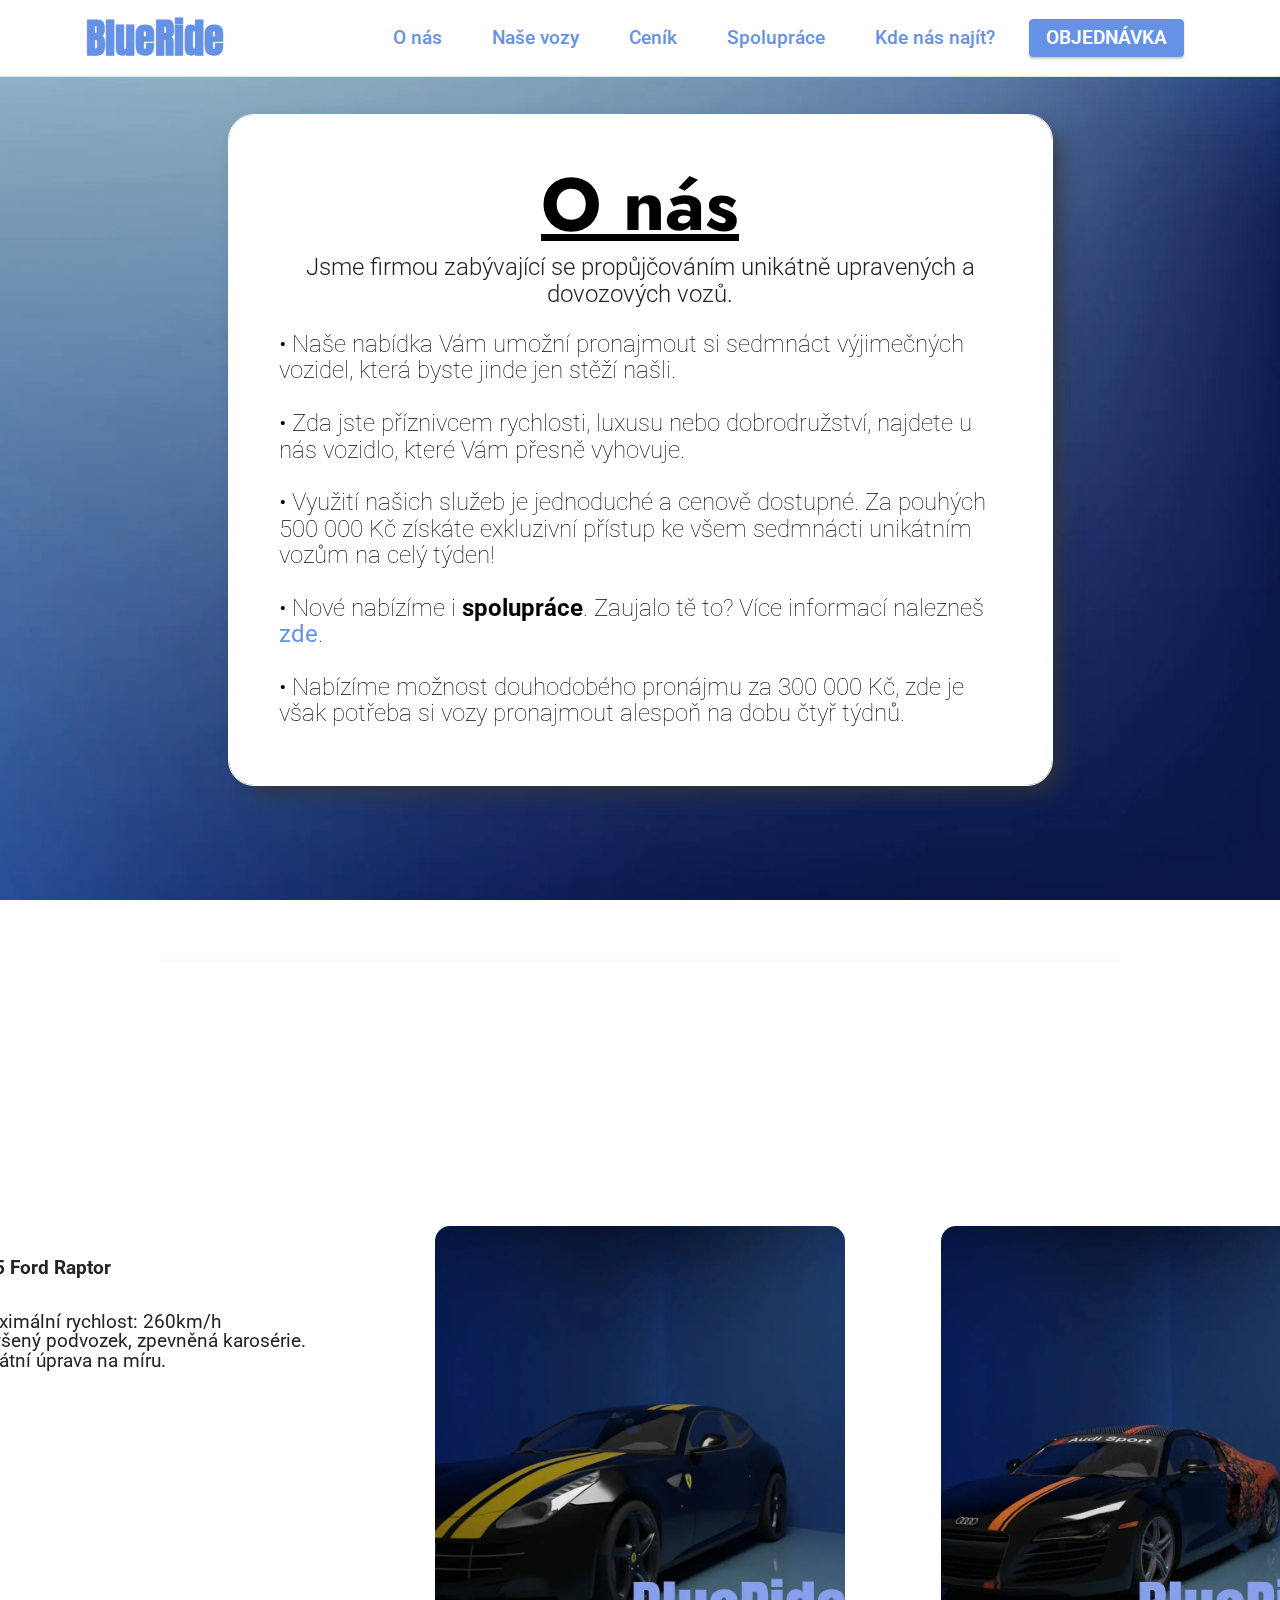
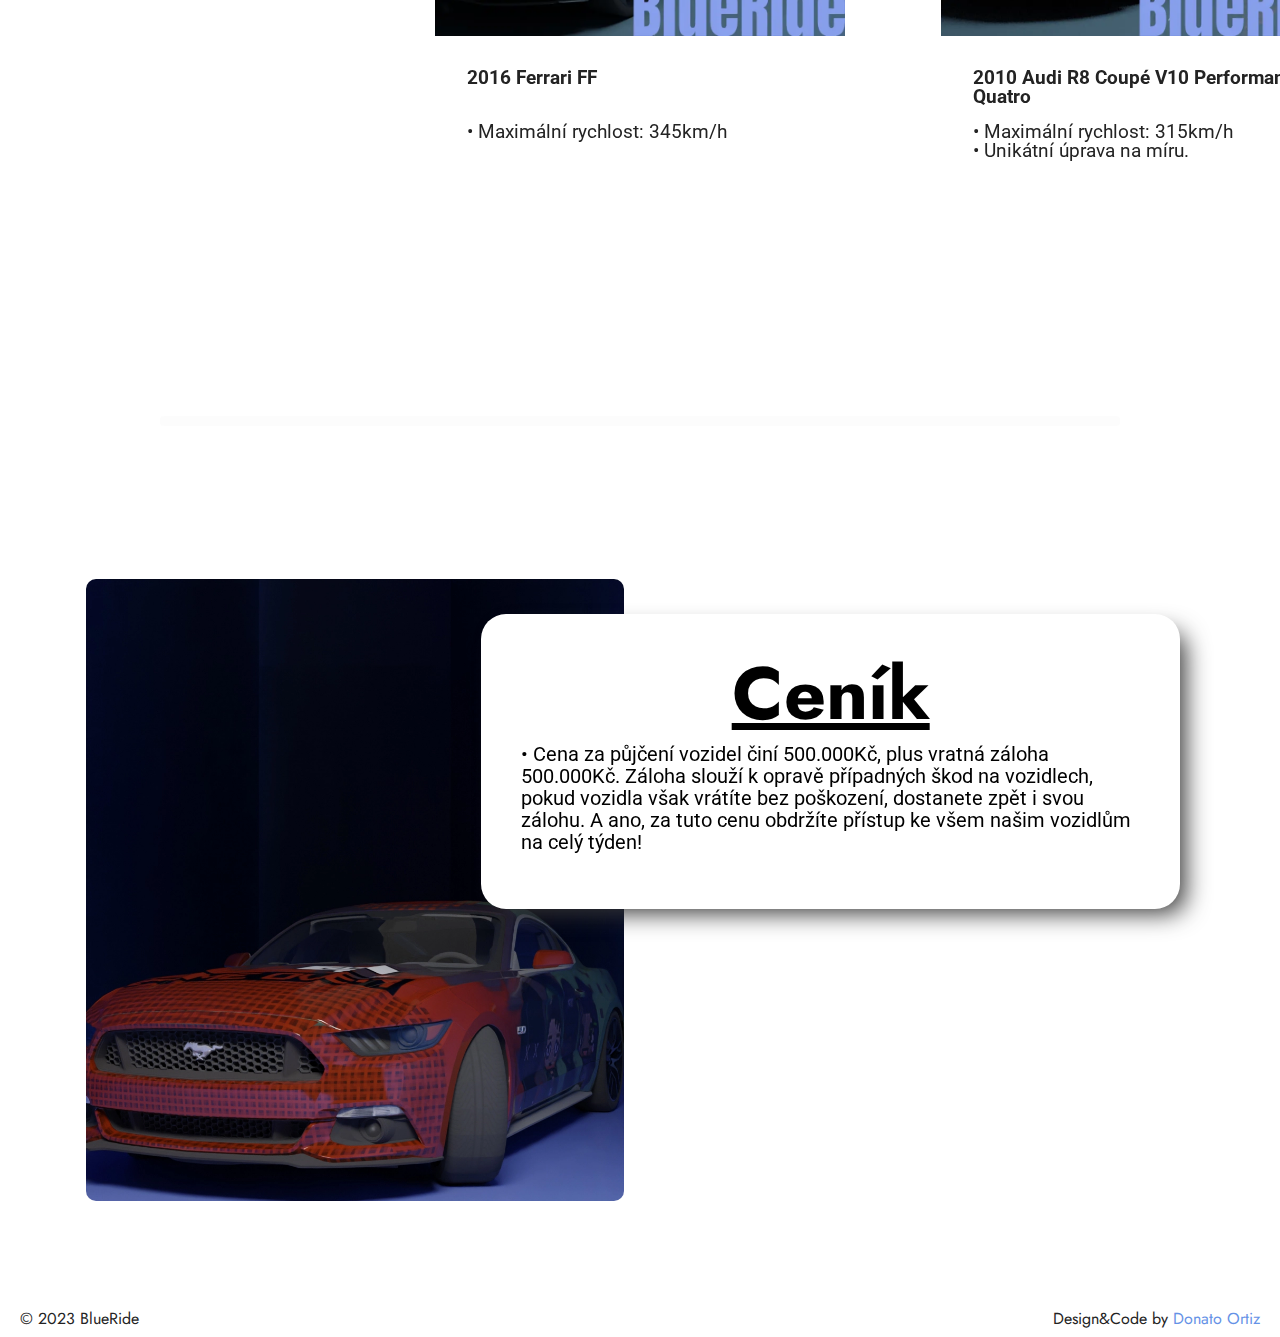
==== commit 04d4b51a: "Update index.html" ====
--- a/index.html
+++ b/index.html
@@ -470,8 +470,31 @@
                                     </p>
                                 </div>
 
-                            </div>
-                        </div>
+
+                            </div>
+                        </div>
+
+                        <div class="embla__slide slider-image item" style="margin-left: 3rem; margin-right: 3rem;">
+                            <div class="slide-content">
+                                <div class="item-wrapper">
+                                    <div class="item-img">
+                                        <img src="assets/images/raptor2-1000x1000.webp" alt="" data-slide-to="16"
+                                            data-bs-slide-to="16">
+                                    </div>
+                                </div>
+                                <div class="item-content">
+                                    <h5 class="item-title mbr-fonts-style display-7"><strong>2015 Ford Raptor</strong>
+                                    </h5>
+
+                                    <p class="mbr-text mbr-fonts-style mt-3 display-7"><br>• Maximální rychlost:
+                                        260km/h<br>• Zvýšený podvozek, zpevněná karosérie. Unikátní úprava na míru.<br>
+                                    </p>
+                                </div>
+
+
+                            </div>
+                        </div>
+
                     </div>
                 </div>
                 <button class="embla__button embla__button--prev">
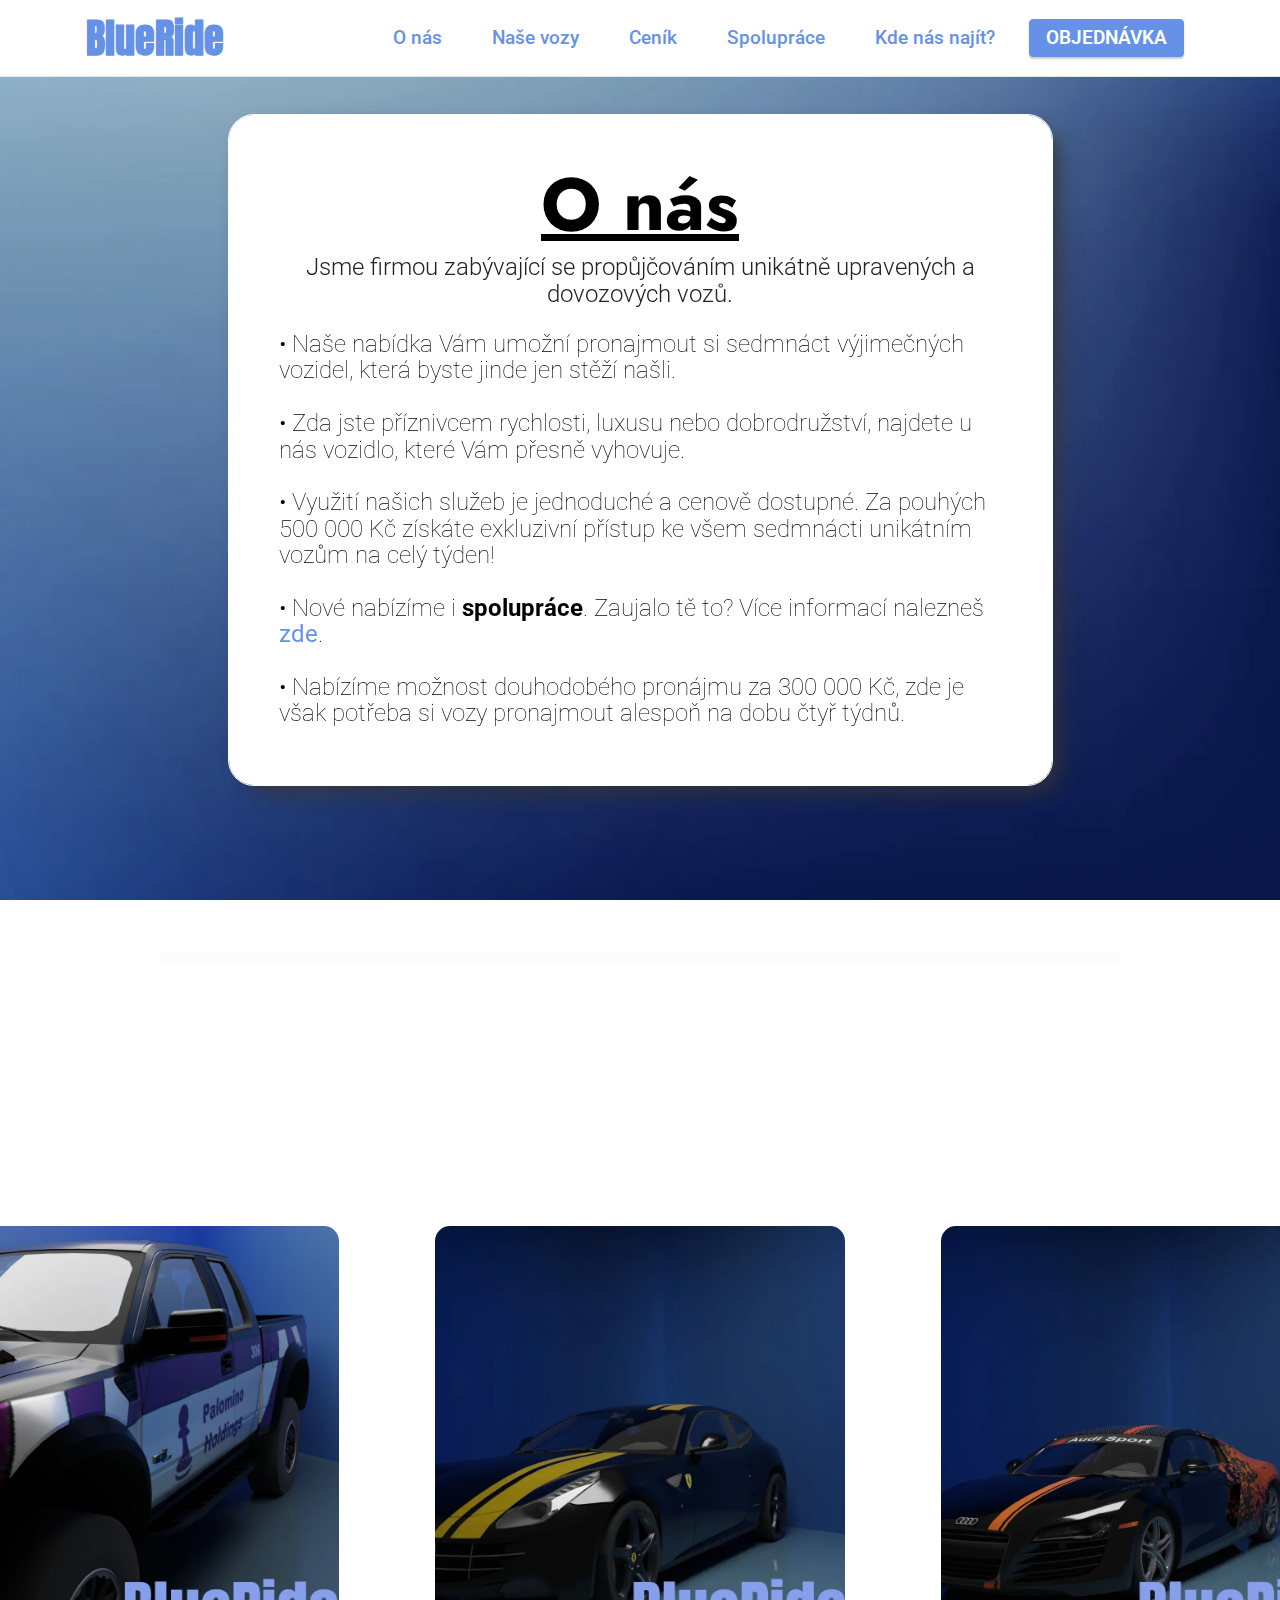
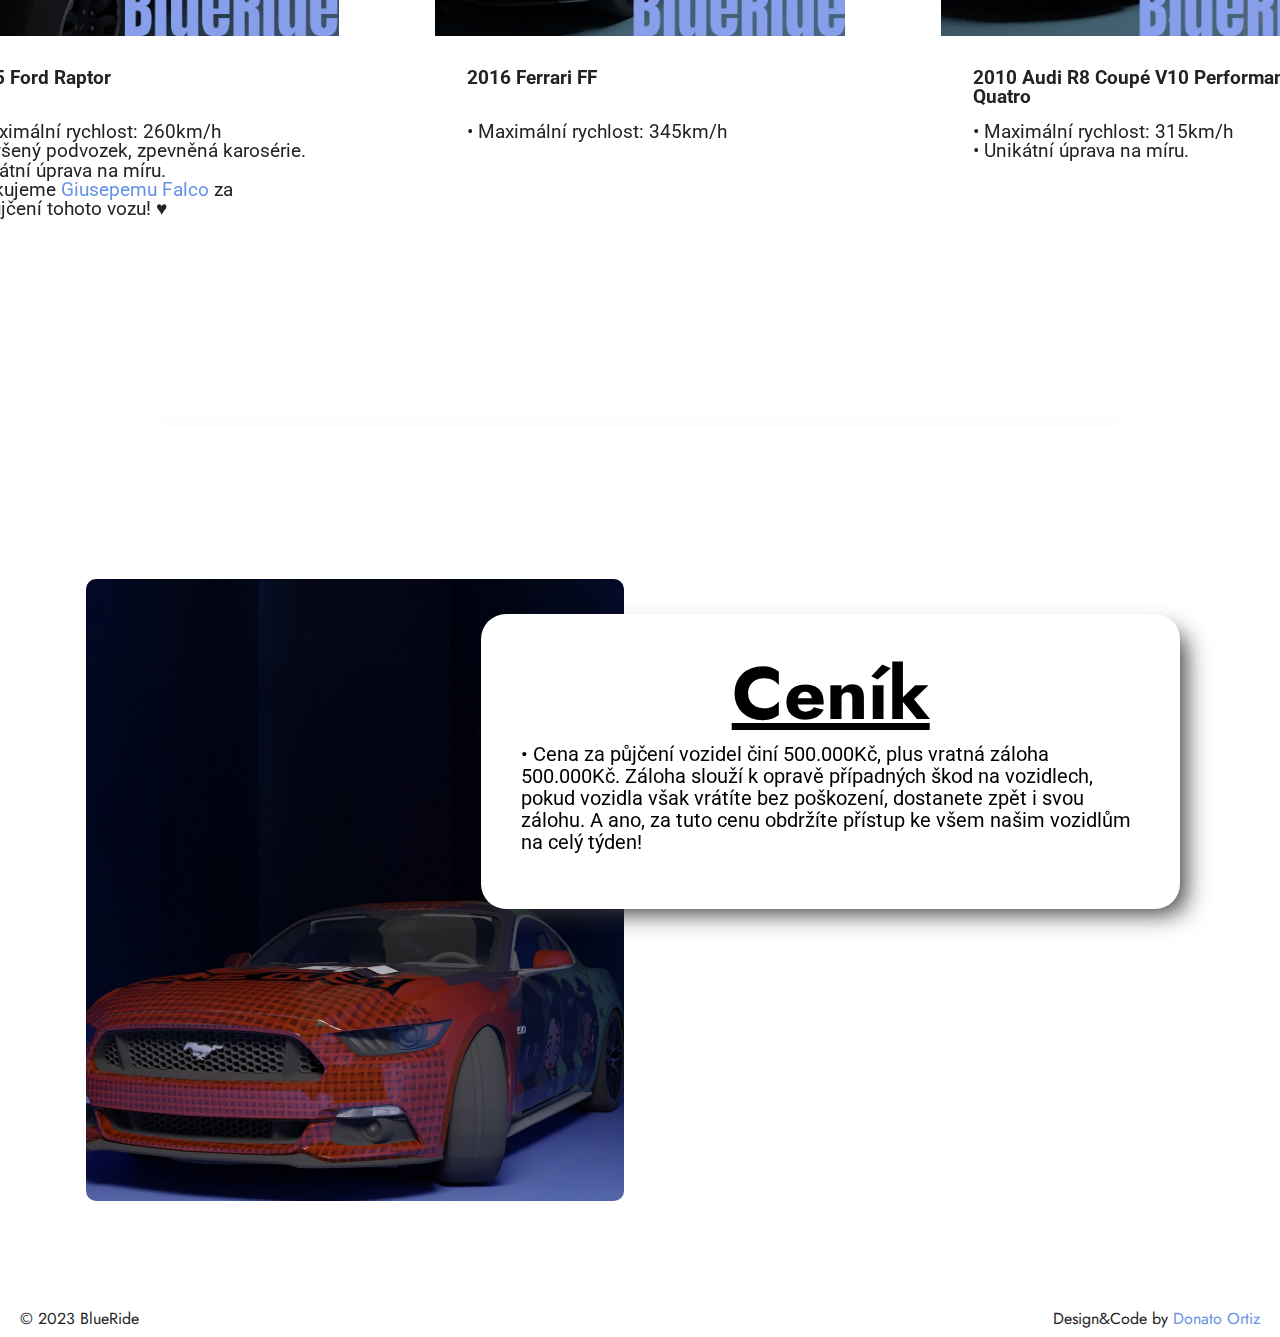
==== commit 8e337efc: "Update index.html" ====
--- a/index.html
+++ b/index.html
@@ -487,7 +487,9 @@
                                     </h5>
 
                                     <p class="mbr-text mbr-fonts-style mt-3 display-7"><br>• Maximální rychlost:
-                                        260km/h<br>• Zvýšený podvozek, zpevněná karosérie. Unikátní úprava na míru.<br>
+                                        260km/h<br>• Zvýšený podvozek, zpevněná karosérie. Unikátní úprava na míru.<br>• Děkujeme <strong><a
+                                                href="https://artic.leosight.cz/iris.ic/falco" target="_top">Giusepemu Falco</a></strong>
+                                        za zapůjčení tohoto vozu! ♥
                                     </p>
                                 </div>
 
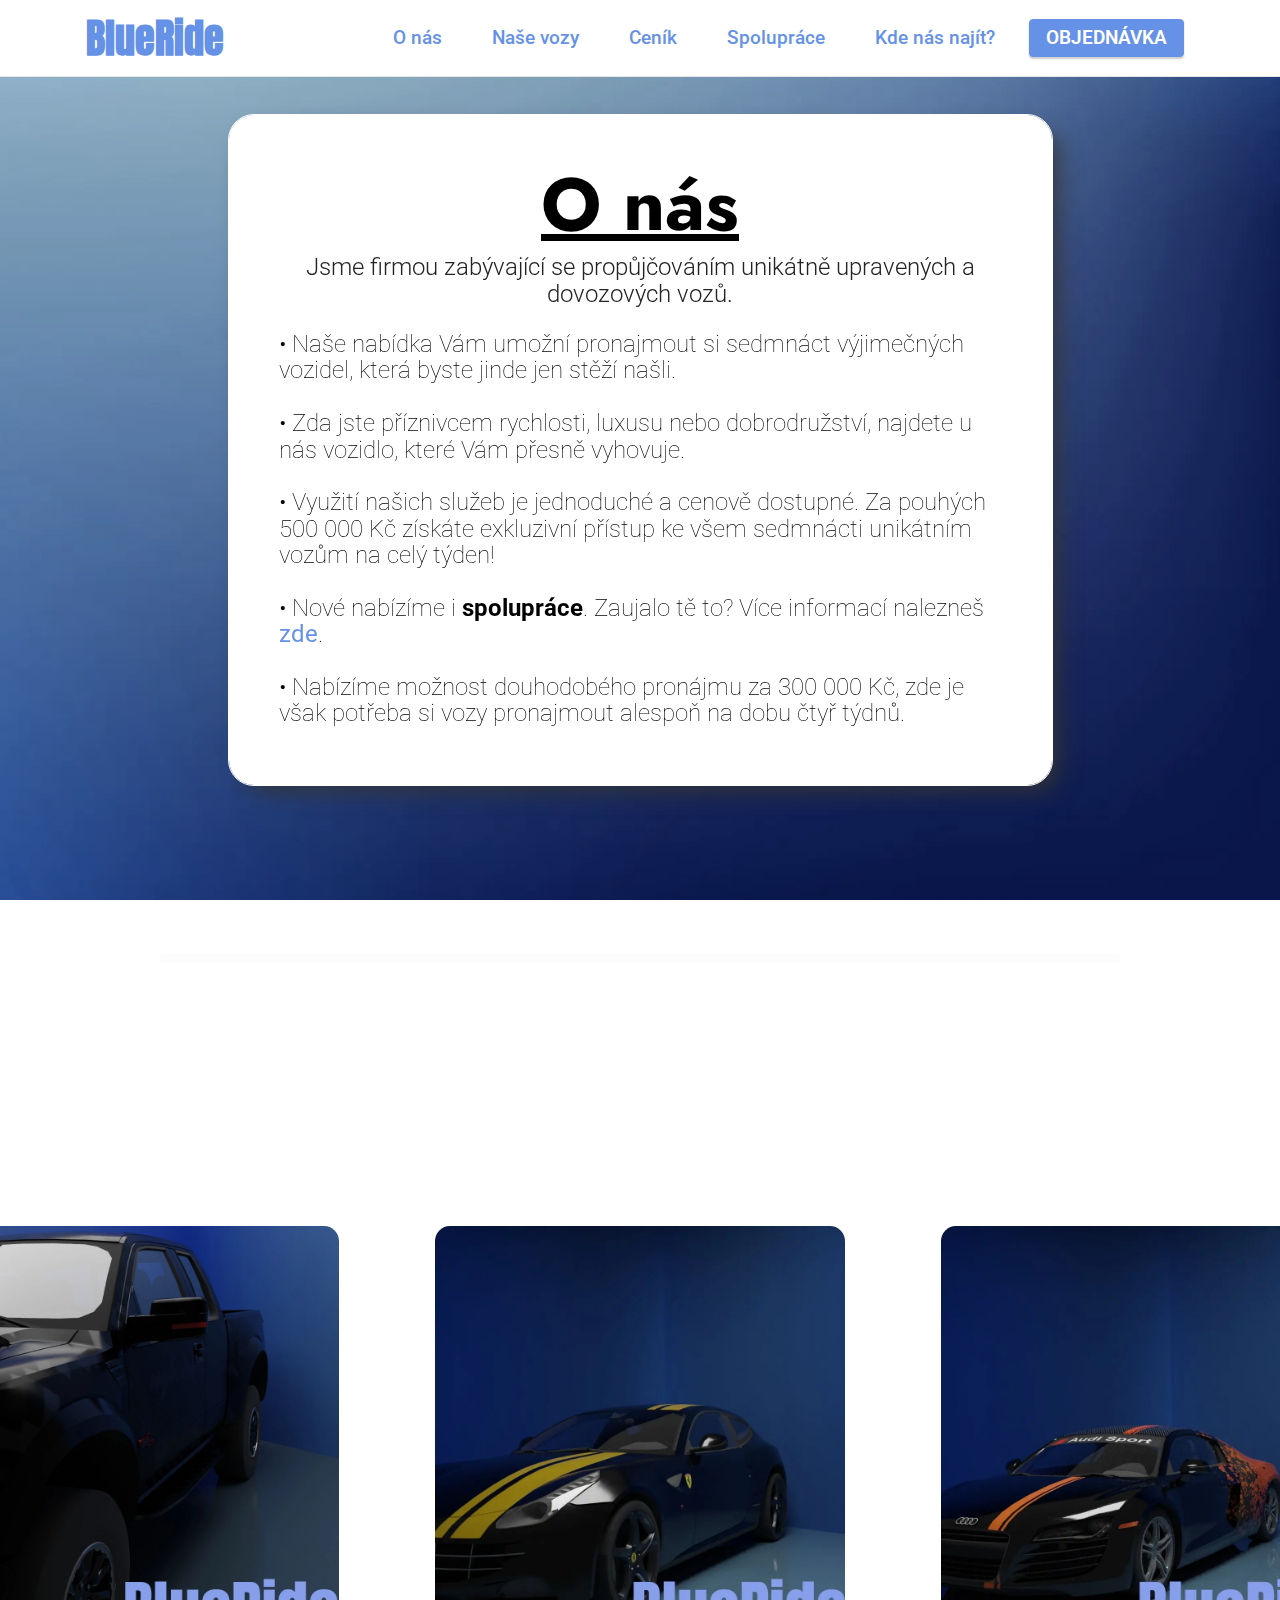
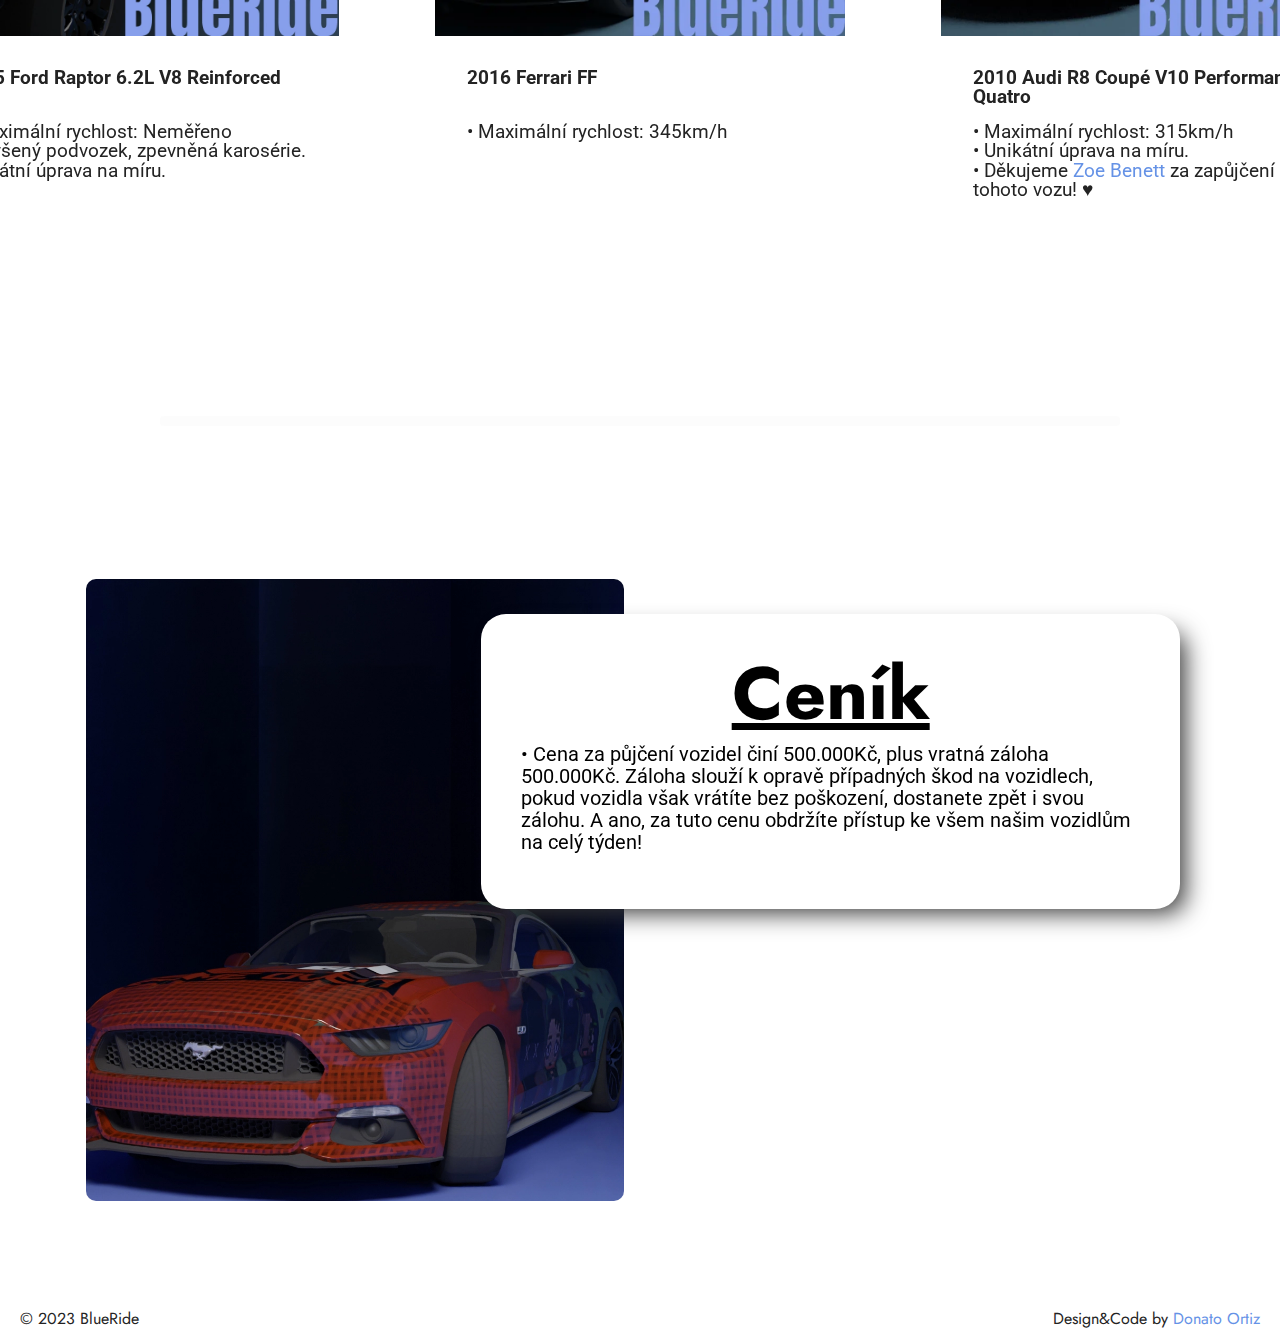
==== commit 1fcd7700: "Update index.html" ====
--- a/index.html
+++ b/index.html
@@ -187,7 +187,9 @@
                                             Performance Quatro</strong></h5>
 
                                     <p class="mbr-text mbr-fonts-style mt-3 display-7">• Maximální rychlost:
-                                        315km/h<br>• Unikátní úprava na míru.<br></p>
+                                        315km/h<br>• Unikátní úprava na míru.<br>• Děkujeme <strong><a
+                                            href="https://artic.leosight.cz/iris.ic/zoebenett" target="_top">Zoe Benett</a></strong>
+                                    za zapůjčení tohoto vozu! ♥</p></p></p>
                                 </div>
 
                             </div>
@@ -205,7 +207,9 @@
                                             GT500</strong></h5>
 
                                     <p class="mbr-text mbr-fonts-style mt-3 display-7"><br>• Maximální rychlost:
-                                        282km/h<br>• Unikátní úprava na míru.<br></p>
+                                        282km/h<br>• Unikátní úprava na míru.<br>• Děkujeme <strong><a
+                                            href="https://artic.leosight.cz/iris.ic/zoebenett" target="_top">Zoe Benett</a></strong>
+                                    za zapůjčení tohoto vozu! ♥</p></p>
                                 </div>
 
                             </div>
@@ -490,6 +494,28 @@
                                         260km/h<br>• Zvýšený podvozek, zpevněná karosérie. Unikátní úprava na míru.<br>• Děkujeme <strong><a
                                                 href="https://artic.leosight.cz/iris.ic/falco" target="_top">Giusepemu Falco</a></strong>
                                         za zapůjčení tohoto vozu! ♥
+                                    </p>
+                                </div>
+
+
+                            </div>
+                        </div>
+
+                        <div class="embla__slide slider-image item" style="margin-left: 3rem; margin-right: 3rem;">
+                            <div class="slide-content">
+                                <div class="item-wrapper">
+                                    <div class="item-img">
+                                        <img src="assets/images/raptor3-1000x1000.webp" alt="" data-slide-to="16"
+                                            data-bs-slide-to="16">
+                                    </div>
+                                </div>
+                                <div class="item-content">
+                                    <h5 class="item-title mbr-fonts-style display-7"><strong>2015 Ford Raptor 6.2L V8
+                                        Reinforced</strong>
+                                    </h5>
+
+                                    <p class="mbr-text mbr-fonts-style mt-3 display-7"><br>• Maximální rychlost:
+                                        Neměřeno<br>• Zvýšený podvozek, zpevněná karosérie. Unikátní úprava na míru.
                                     </p>
                                 </div>
 
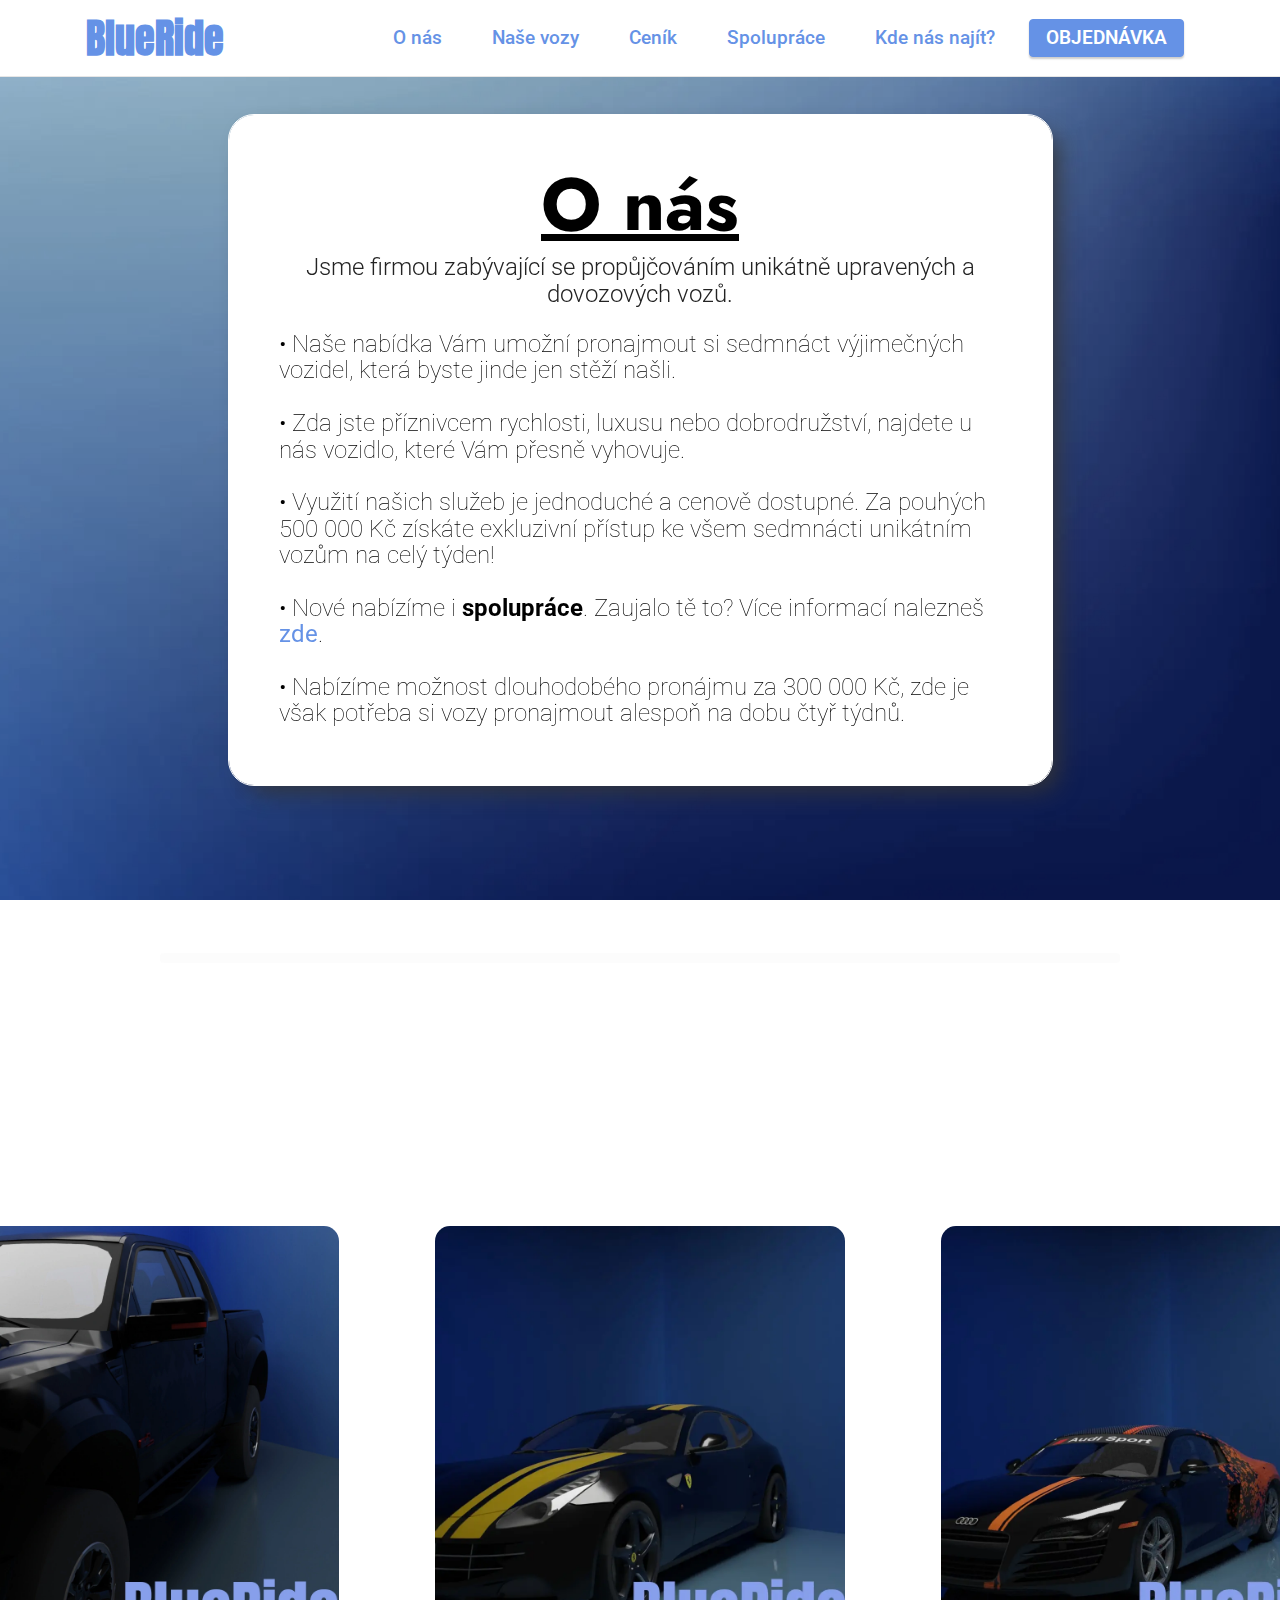
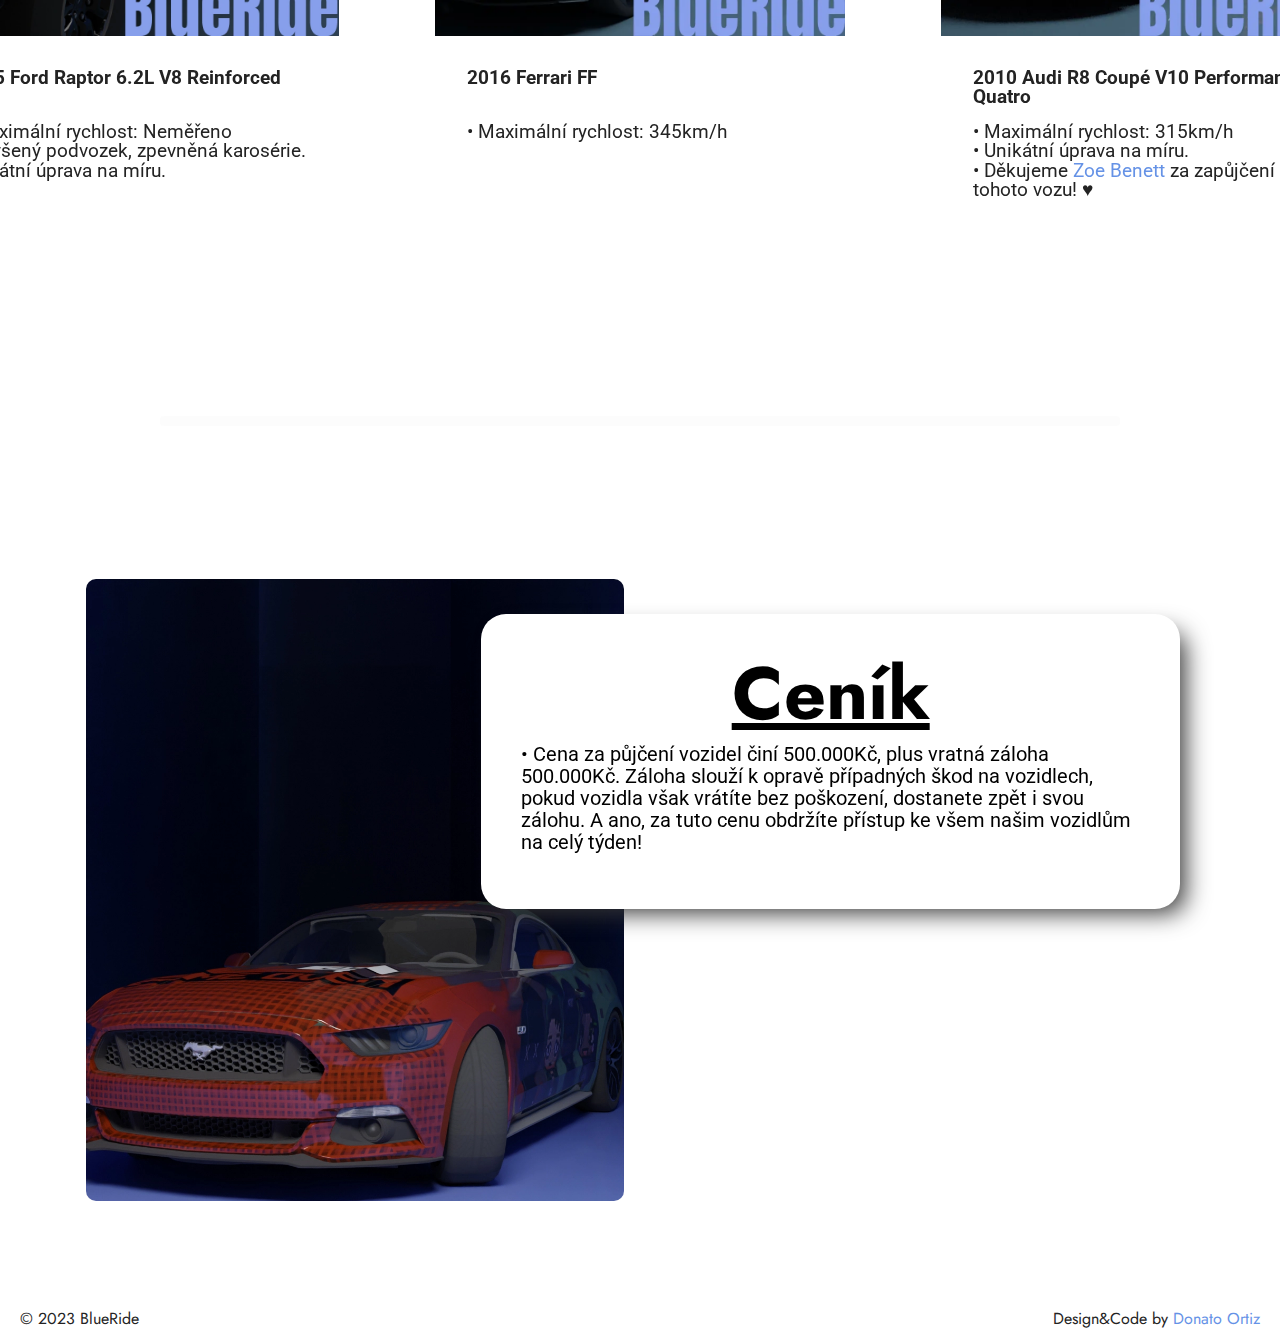
==== commit b7183f37: "Update index.html" ====
--- a/index.html
+++ b/index.html
@@ -117,7 +117,7 @@
                                 • Nové nabízíme i <strong>spolupráce</strong>. Zaujalo tě to? Více informací nalezneš <a
                                     href="spoluprace.html">zde</a>.<br><br>
                             </div>
-                            • Nabízíme možnost douhodobého pronájmu za 300 000 Kč, zde je však potřeba si
+                            • Nabízíme možnost dlouhodobého pronájmu za 300 000 Kč, zde je však potřeba si
                             vozy pronajmout alespoň na dobu čtyř týdnů.
                         </h4>
                     </div>
